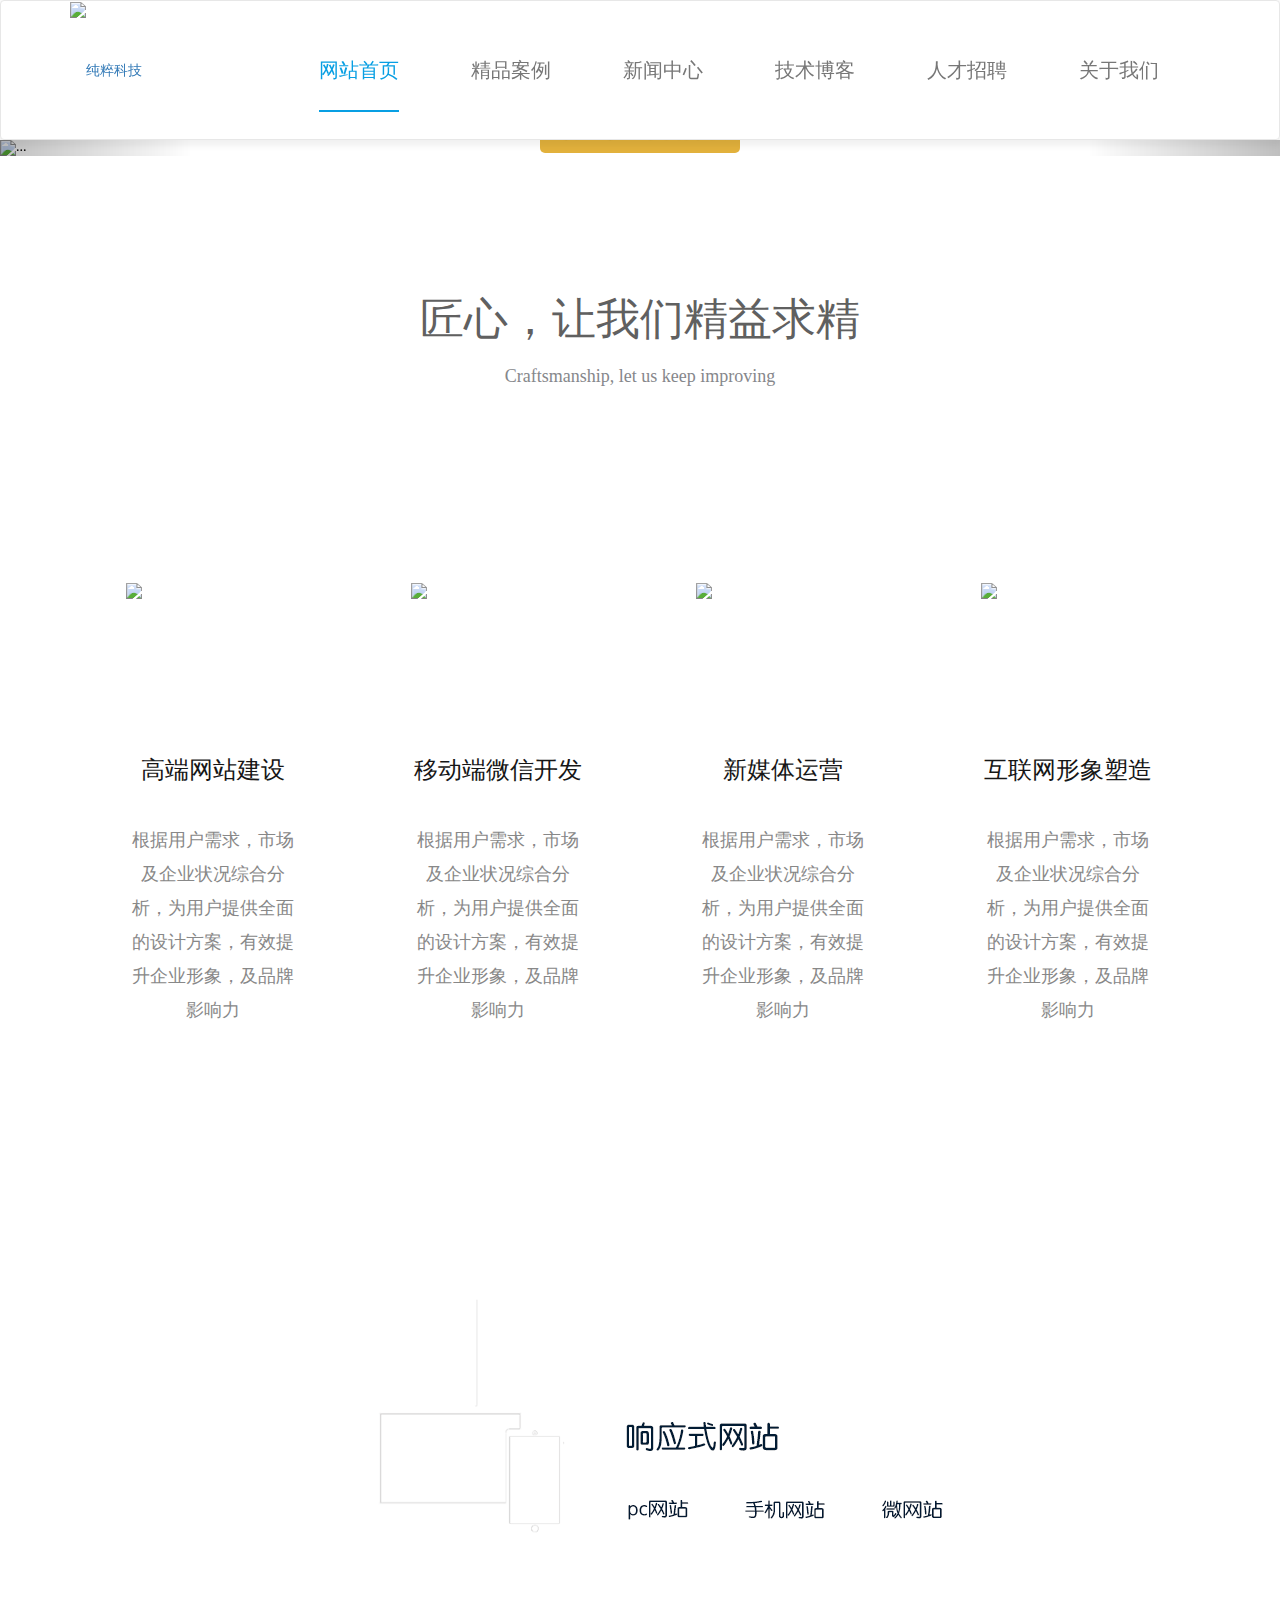
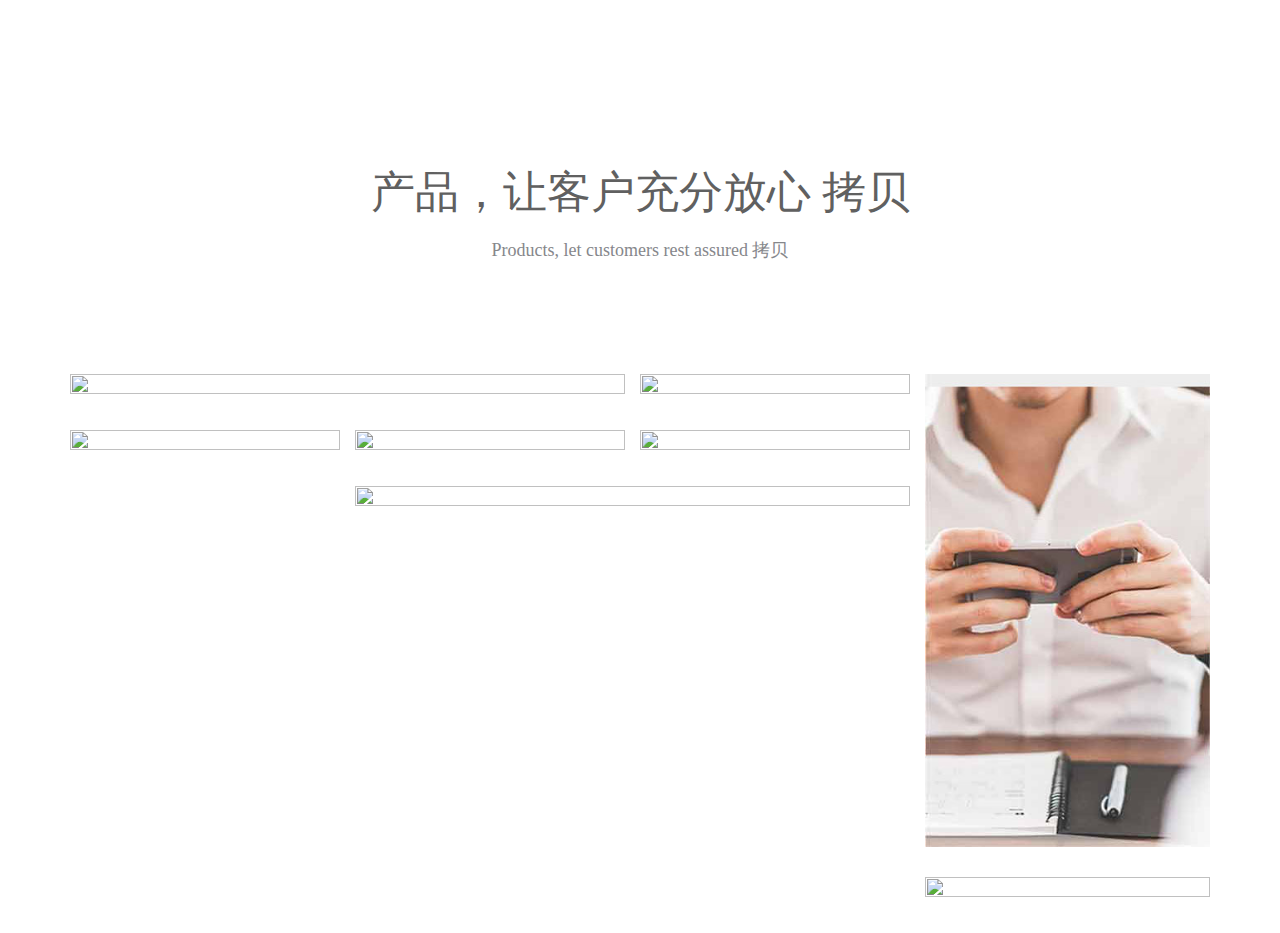
==== index.html @ e39ef1a5 "公司首页" ====
<!DOCTYPE html>
<html lang="en">
<head>
<title>纯粹科技</title>
<!-- custom-theme -->
<meta name="baidu-site-verification" content="z8EeuYl0nS" />
<meta name="keywords" content="纯粹科技">
<meta name="description" content="西安纯粹云科技">
<meta name="viewport" content="width=device-width, initial-scale=1">
<meta http-equiv="Content-Type" content="text/html; charset=utf-8" />
<meta name="keywords" content="Smartphone Compatible web template, free webdesigns for Nokia, Samsung, LG, SonyEricsson, Motorola web design" />

<!-- //custom-theme -->
<link href="css/bootstrap.css" rel="stylesheet" type="text/css" media="all" />
<link href="css/basic.css" rel="stylesheet" type="text/css" media="all" />
<link href="css/style.css" rel="stylesheet" type="text/css" media="all" />
<link href="css/responsive.css" rel="stylesheet" type="text/css" media="all" />
<link href="css/hover.css" rel="stylesheet" type="text/css" media="all" />
<link href="css/animate.css" rel="stylesheet" type="text/css" media="all" />
<link href='http://fonts.googleapis.com/css?family=Ubuntu' rel='stylesheet' type='text/css'>
<link href="css/font-awesome.min.css" rel="stylesheet">
<script src="js/browser.min.js"></script>
<script src="https://cdn.jsdelivr.net/npm/vue/dist/vue.js"></script>
<script src="js/base.js" type="application/javascript"></script>
<style> 

</style>
</head>
<body>
<div id="app">
<header >
    <nav class="navbar navbar-default top-nav-collapse fixed-top">
    	<div class="container">
            <div class="navbar-header">
               
                	<a href="./index.html"><img src="images/logo.jpg" alt="纯粹科技"/></a>
        
                <button type="button" class="navbar-toggle" data-toggle="collapse" data-target="#navbar-collapse">
                    <span class="sr-only">切换导航</span>
                    <span class="icon-bar"></span>
                    <span class="icon-bar"></span>
                    <span class="icon-bar"></span>
                </button>
            </div>
            <div class="collapse navbar-collapse" id="navbar-collapse">
                <ul class="nav navbar-nav">
                    <li class="active"><a href="#" >网站首页</a></li>
                    <li><a href="#">精品案例</a></li>
                    <li><a href="#">新闻中心</a></li>      
                    <li><a href="#">技术博客</a></li>
                    <li><a href="#">人才招聘</a></li>
                    <li><a href="#">关于我们</a></li>      
                </ul>
            </div>
    	</div>
    </nav>
</header>


<div id="carousel-example-generic" class="carousel slide" data-ride="carousel" >

    <ol class="carousel-indicators">
        <li data-target="#carousel-example-generic" class="active"></li>
        <li data-target="#carousel-example-generic"></li>
        <li data-target="#carousel-example-generic"></li>
    </ol>

    <div class="carousel-inner" role="listbox">
        <div class="item active" >
          <img src="images/banner1.jpg" alt="..." class="img-responsive">
          <h2 class="carousel-caption bannerTxt1">微信公众平台开发</h2>
          <p class="carousel-caption bannerTxt2" style="font-weight:normal;">更专注于行业特色   贴合用户使用习惯</p>
          <span class="carousel-caption bannerTxt3"> 专注专业平台开发</span>
        </div>
        <div class="item" >
          <img src="images/banner1.jpg" alt="..." class="img-responsive">
        </div>
        <div class="item" >
          <img src="images/banner1.jpg" alt="..." class="img-responsive">
        </div>
    </div>

    <a class="left carousel-control" href="#carousel-example-generic" role="button" data-slide="prev">
        
        
    </a>
    <a class="right carousel-control" href="#carousel-example-generic" role="button" data-slide="next">
        
       
    </a>

</div> 
<section class="service">
    <div class="container">
        <div class=description>
            <h3>匠心，让我们精益求精</h3>
            <p>Craftsmanship, let us keep improving </p>
        </div>
        <div class="description_sort">
            <div class="col-md-3 col-xs-12">
                <div class="description_item">
                    <div class="description_img">
                        <img src="images/serviceImg2.jpg" class="img-responsive">
                    </div>
                    <h4>高端网站建设</h4>
                    <p>根据用户需求，市场及企业状况综合分析，为用户提供全面的设计方案，有效提升企业形象，及品牌影响力</p>
                </div>
            </div>
            <div class="col-md-3 col-xs-12">
                <div class="description_item">
                    <div class="description_img">
                        <img src="images/serviceImg3.jpg" class="img-responsive">
                    </div>
                    <h4>移动端微信开发</h4>
                    <p>根据用户需求，市场及企业状况综合分析，为用户提供全面的设计方案，有效提升企业形象，及品牌影响力</p>
                </div>
            </div>
            <div class="col-md-3 col-xs-12">
                <div class="description_item">
                    <div class="description_img">
                        <img src="images/serviceImg4.jpg" class="img-responsive">
                    </div>
                    <h4>新媒体运营</h4>
                    <p>根据用户需求，市场及企业状况综合分析，为用户提供全面的设计方案，有效提升企业形象，及品牌影响力</p>
                </div>
            </div>
            <div class="col-md-3 col-xs-12">
                <div class="description_item">
                    <div class="description_img">
                        <img src="images/serviceImg1.jpg" class="img-responsive">
                    </div>
                    <h4>互联网形象塑造</h4>
                    <p>根据用户需求，市场及企业状况综合分析，为用户提供全面的设计方案，有效提升企业形象，及品牌影响力</p>
                </div>
            </div>
        </div>
    </div>
    
</section>
<section class="service_img hidden-xs">
    <div class="container">
        <div class="serviceImg1">
            <img src="images/service1.png"  class="img-responsive">
        </div>
        <div class="serviceImg2 fadeLeftQuick animated">
            <img src="images/service2.png" class="img-responsive">
        </div>
        <div class="serviceImg3 fadeRightQuick animated">
            <img src="images/service3.png"  class="img-responsive">
        </div>
    </div>
</section>
<section class="product">
    <div class="container">
        <div class=description>
            <h3>产品，让客户充分放心 拷贝</h3>
            <p>Products, let customers rest assured  拷贝</p>
        </div>
        <div class="col-md-9 col-xs-12">
            <div class="productImg1">
                <div class="col-md-8 col-xs-12">
                    <img src="images/img1.jpg"  class="">
                </div>
                <div class="col-md-4 col-xs-12">
                    <img src="images/img2.jpg"  class="">
                </div>
            </div>
             <div class="productImg2">
                <div class="col-md-4 col-xs-12">
                    <img src="images/img4.jpg"  class="">
                </div>
                <div class="col-md-8 col-xs-12">
                    <div class="col-md-6 col-xs-12" style="padding-right: 7px">
                        <img src="images/img5.jpg" class="">
                    </div>
                    <div class="col-md-6 col-xs-12" style="padding-left: 8px">
                        <img src="images/img6.jpg"  class="">
                    </div>
                    
                    <div class="col-md-12 col-xs-12" style="margin-top:30px;">
                        <img src="images/img7.jpg"  class="">
                    </div>
                </div>
            </div>
        </div>
        <div class="col-md-3 col-xs-12">
            <div class="col-md-12 col-xs-12" style="padding-bottom:30px ">
                <img src="images/img3.jpg">
            </div>
            <div class="col-md-12 col-xs-12" style="padding-bottom:30px ">
            <img src="images/img8.jpg">
            </div>
        </div>
    </div>
</section>
<script type="text/javascript" src="js/jquery-2.1.4.min.js"></script>
<script type="text/javascript " src="js/bootstrap.js"></script>
<script src="js/scrollReveal.js"></script>
<script src="js/my.js"></script>
<script src="js/rem.js"></script>
<script type="text/javascript">
    $(window).on('scroll', function() {
    if ($(window).scrollTop() > 200) {
        $('.navbar').addClass('top-nav-collapse');
    } else {
        $('.navbar').removeClass('top-nav-collapse');
    }
});
</script>
</body>
</html>
---- css/basic.css ----
* {
	margin:0;
	padding: 0;
}
body {
	font-family: "microsoft yahei";
	color: #000;
	font-size: 14px;
	overflow-x: hidden !important;
	position: relative;
}
h1,h2,h3,h4,h5,h6,p,ul { 
	margin: 0;
	padding: 0;
}
h1,h2,h3,h4,h5,h6 {
/*	font-family: 'Josefin Sans', sans-serif;*/
	color: #272626;
	text-transform: capitalize;
	font-weight: normal;
}


a { cursor: pointer;
	text-decoration: none;
	display: inline-block;
	-webkit-transition: all .5s ease-out;
	   -moz-transition: all .5s ease-out;
	    -ms-transition: all .5s ease-out;
	     -o-transition: all .5s ease-out;
	        transition: all .5s ease-out;
}
a:hover,a:active,a:visited,a:focus {
	text-decoration: none;
	outline: none;
}
button {
	border: none;
	outline: none;
	box-shadow: none;
	display: block; 
	padding: 0;
}
ul {
	list-style-type: none;
}
/*img {width: 100%; display: block;}*/
input,textarea {outline: none; -webkit-box-shadow: none; box-shadow: none;-webkit-transition: all 0.4s ease-in-out;transition: all 0.4s ease-in-out;}
.main-page-wrapper {overflow-x: hidden !important;}

.fixed-top {
    position: fixed;
    top: 0;
    right: 0;
    left: 0;
    z-index: 1030;
}
---- css/style.css ----
/**************导航*****************/
.navbar{margin:0px;}
.navbar-nav{float: right;}
.navbar-nav{
	height:80px;
	line-height: 80px;
	margin:29px 0px;}
.navbar-nav > li{
	margin:0px 30px;
	padding:0px 6px;
}
.navbar-nav > li > a{
	padding:0px;
}
.nav > li > a {
	color:#4a4a4a;
	font-size:20px;
	line-height: 80px;
	-webkit-transition: all .3s ease 0s;
	transition: all .3s ease 0s;
}
.navbar-header a{
	height:138px;
	line-height: 138px;}
.navbar-default .navbar-nav > .active > a{
	background: none;
	border-bottom: solid 2px #089fe3;
	color: #089fe3;}
.navbar-default .navbar-nav > li > a:hover{ color: #089fe3;}
.navbar-nav > li > a:before{
	content:'';
	position:absolute;
	display: block;
	top:100%;
	left: 0;
	width: 0px;
	height: 2px;
	background:#089fe3;
	z-index: 10;
	-webkit-transition: all .3s ease 0s;
	transition: all .3s ease 0s;
}
.navbar-nav > li > a:hover:before{width: 100%;-webkit-transition: all .3s ease 0s;
	transition: all .3s ease 0s;}
#navbar-collapse{z-index: 999}
.navbar-collapse .nav li>a:hover:before{width: 100%;}

.top-nav-collapse{
    background: #fff;
    z-index: 999999;
    box-shadow: 0px 3px 6px 3px rgba(0,0,0,0.06);
    -webkit-animation-duration: 1s;
    animation-duration: 1s;
    -webkit-animation-fill-mode: both;
    animation-fill-mode: both;
    -webkit-animation-name: fadeInDown;
    animation-name: fadeInDown;
}
/*****************banner***************/
#carousel-example-generic {
    margin-top: 140px;
}

.bannerTxt1 {
    font-size: 0.75rem;
    bottom: 0;
    top: 25%;
    animation: fadeInDown-100 1s;
}

.bannerTxt2 {
    font-size: 0.3rem;
    bottom: 0;
    top: 40%;
    font-weight: normal;
    color: #fafcff;
    font-family: "SimHei";
    display: block;
    animation: fadeInDown-100 1s;
}

.bannerTxt3 {
    width: 200px;
    height: 45px;
    line-height: 10px;
    text-align: center;
    border-radius: 5px;
    background: #e2b13c;
    font-size: 22px;
    color: #fafcff;
    display: block;
    margin:0px auto;
    bottom: 20%;
    font-weight: normal;
    animation: fadeLeftQuick 1s;
}
/*********************service************************/
.service {
    padding: 140px 0px 170px;
}

.description {
    text-align: center;
}

.description h3 {
    font-size: 44px;
    color: #606060;
}

.description p {
    color: #86878b;
    font-size: 18px;
    margin-top: 20px;
}

.description_img {
    width: 173px;
    height: 192px;line-height: 192px;
    background: url(../images/service_bg.jpg) no-repeat;
    background-size:cover;
    margin:0px auto;
    text-align: center;
}
.description_img img {
    margin: 30px auto;
    position: relative;
    top: 30%;
}

.description_item {
    text-align: center;
    margin: 0px 38px;
}

.description_sort {
    margin-top: 105px;
}

.description_item h4 {
    font-size: 24px;
    color: #161616;
    margin: 40px auto;
}

.description_item p {
    font-size: 18px;
    color: #888;
    line-height: 34px;
}
.service_img{min-height:432px;background: url(../images/service_bg1.jpg) no-repeat;background-size:cover;position: relative;}
.serviceImg1 {position: absolute;bottom: 50px;left:50%;margin-left: -346px;}
.serviceImg2{position: absolute;left:29%;top:86px;}
.serviceImg2 img{width: 85%;}
.serviceImg3{position: absolute;right: 25%;bottom: 105px;}
.product .col-md-9,.product .col-md-3,.product .col-xs-12,.product .col-md-8,.product .col-md-4,.product .col-md-6,.product .col-md-12{padding: 0px;}
.productImg2 .col-md-4{margin-top: 30px;}
.productImg2 .col-md-8{margin-top: 30px;}
.product .description{margin-bottom: 110px;margin-top:140px;}
.product img{width: 100%;height: 100%;}
.product .col-md-8,.product .col-md-4{padding-right:15px;}
---- css/responsive.css ----
@media (min-width:1300px){
 .navbar .container{width: 1300px;}
 .navbar-nav > li{
		margin:0px 25px;
	}
 .nav > li > a{font-size: 18px;}
 .service .container{width:1464px;}
 .product .container{width:1464px;}
}
@media (min-width:992px)and (max-width: 1199px){
	.navbar-nav > li{margin: 0 25px;font-size: 18px;}
}

@media (max-width: 991px) {	

}
@media(min-width:768px ) and (max-width:991px){
	.navbar-nav > li{margin: 0 12px;}
	.navbar .container{width:95%;}
	.nav > li > a{font-size: 16px;}
}


@media (max-width: 768px) {
	.navbar-nav > li{
		margin:0px 12px;
	}
	.navbar-nav > li a{
		font-size: 16px;
	}
	.container > .navbar-header{margin:0px;}
	.navbar-header a{height:90px;line-height: 90px;}
	.navbar-nav{margin: 5px 0px;}
	.navbar-header img{width:70%;}
	#carousel-example-generic{margin-top:90px;}
	.service .col-xs-12{width:50%;}
	.product .col-md-8,.product .col-md-4{padding:0px;}
	.product img{margin:10px auto;}
	
}
@media(min-width:480px ) and (max-width:767px){
.navbar-nav{height:350px;}
.navbar-nav > li a{line-height: 50px;}
}
@media (max-width: 480px) {
	.navbar-header img{width:60%;}
	.navbar-header a{height:60px;line-height: 60px;}
	.navbar-nav{margin: 5px 0px;}
	.navbar-toggle{margin-top: 12px;}
	.navbar-collapse{position: absolute;top:60px;z-index: 999;right:15px;box-shadow: 0px 0px 10px #999;}
	.navbar-nav{background: #fff;height:250px;margin:0px;}
	.navbar-nav > li > a {
    width: 100%;
    text-align: center;
    line-height: 40px;
    padding: 0px;
    display: block;
	}
	.nav > li > a{width:100%;display: block;padding:0px 12px;}
	.navbar-collapse{padding:0px;}
	#carousel-example-generic{margin-top:60px;}
	.service .col-xs-12{width:100%;}
	.description_item{margin:0px;}
	.serviceImg2{left: 0px;top:40px;}
	.serviceImg2 img{margin:0px auto;}
	.serviceImg3{right: 0px;bottom:20px; }

	
}
---- css/hover.css ----
﻿
/************从左向右平铺***************/
.to-right a{

position:relative; 
-webkit-backface-visibility: hidden;
  backface-visibility: hidden;
  -webkit-transition-duration: 0.5s;
  transition-duration: 0.5s;
  -webkit-transform: translateZ(0);
  transform: translateZ(0);
  transition-property:color;
  -webkit-transition-property: color;
  }
  
.to-right a:before{
				content: "";
				position: absolute;
				left: 0;
				top:0;
				right: 0;
  			bottom: 0;
				z-index: -1;
				transform-origin: 0 50%;
				transform: scaleX(0);
				-webkit-transform: scaleX(0);
				background: #fff;
				transition: all .3s ease-out;
				-webkit-transition: all .3s ease-out;
				transition-property:transform;
  				-webkit-transition-property: transform;
}
.to-right a:hover:before{transform: scaleX(1);
					-webkit-transform: scaleX(1);
					-webkit-transition-timing-function: cubic-bezier(0.52, 1.64, 0.37, 0.66);
 					 transition-timing-function: cubic-bezier(0.52, 1.64, 0.37, 0.66);
					
}
.tran3s {
  -webkit-transition: all .3s ease-out;
     -moz-transition: all .3s ease-out;
      -ms-transition: all .3s ease-out;
       -o-transition: all .3s ease-out;
          transition: all .3s ease-out;
}
.tran5s {
  -webkit-transition: all .5s ease-out;
     -moz-transition: all .5s ease-out;
      -ms-transition: all .5s ease-out;
       -o-transition: all .5s ease-out;
          transition: all .5s ease-out;
}
/*FadeinUp Slow*/
@-webkit-keyframes fadeInUpQuick {
  0% {
    opacity: 0;
    -webkit-transform: translate3d(0, 10px, 0);
            transform: translate3d(0, 10px, 0);
  }

  100% {
    opacity: 1;
    -webkit-transform: none;
            transform: none;
  }
}

@keyframes fadeInUpQuick {
  0% {
    opacity: 0;
    -webkit-transform: translate3d(0, 10px, 0);
            transform: translate3d(0, 10px, 0);
  }

  100% {
    opacity: 1;
    -webkit-transform: none;
            transform: none;
  }
}
/*FadeinLeft Slow*/
@-webkit-keyframes fadeLeftQuick {
  0% {
    opacity: 0;
    -webkit-transform: translate3d(-150px, 0, 0);
            transform: translate3d(-150px, 0, 0);
  }

  100% {
    opacity: 1;
    -webkit-transform: none;
            transform: none;
  }
}

@keyframes fadeLeftQuick {
  0% {
    opacity: 0;
    -webkit-transform: translate3d(-150px, 0, 0);
            transform: translate3d(-150px, 0, 0);
  }

  100% {
    opacity: 1;
    -webkit-transform: none;
            transform: none;
  }
}
/*FadeinRight Slow*/
@-webkit-keyframes fadeRightQuick {
  0% {
    opacity: 0;
    -webkit-transform: translate3d(150px, 0, 0);
            transform: translate3d(150px, 0, 0);
  }

  100% {
    opacity: 1;
    -webkit-transform: none;
            transform: none;
  }
}

@keyframes fadeRightQuick {
  0% {
    opacity: 0;
    -webkit-transform: translate3d(150px, 0, 0);
            transform: translate3d(150px, 0, 0);
  }

  100% {
    opacity: 1;
    -webkit-transform: none;
            transform: none;
 }
}  
.fadeInUpQuick {
 -webkit-animation-name: fadeInUpQuick;
          animation-name: fadeInUpQuick;

  -webkit-animation-duration: .3s;
    animation-duration: .3s;
  -webkit-animation-fill-mode: both;
    animation-fill-mode: both;
}
.fadeLeftQuick {
 -webkit-animation-name: fadeLeftQuick;
          animation-name: fadeLeftQuick;

  -webkit-animation-duration: 1s;
    animation-duration: 1s;
  -webkit-animation-fill-mode: both;
    animation-fill-mode: both;
}
.fadeRightQuick {
 -webkit-animation-name: fadeRightQuick;
          animation-name: fadeRightQuick;

  -webkit-animation-duration: 1s;
    animation-duration: 1s;
  -webkit-animation-fill-mode: both;
    animation-fill-mode: both;
}
.hot1{animation-delay:.4s}
.hot2{animation-delay:.8s}
.hot3{animation-delay:1.2s}
.ex_img img{transition: all .5s ease-out;
        -webkit-transition: all .5s ease-out;}
.ex_img:hover img{transform:rotateY(180deg);-webkit-transform:rotateY(180deg);}       
.lase{transition: all .5s ease-out;
        -webkit-transition: all .5s ease-out;}
.lase:hover{background:#fed700;border:solid 1px #bc0505;}

@-webkit-keyframes jitter{
        0%{transform: rotate(0deg)}
        10%{transform: rotate(5deg)}
        20%{transform: rotate(-5deg)}
        30%{transform: rotate(3deg)}
        40%{transform: rotate(-3deg)}
        50%{transform: rotate(1deg)}
        60%{transform: rotate(-1deg)}
        70%{transform: rotate(0deg)}
        100%{transform: rotate(0deg)}
      }


@keyframes fadeInDown {
  0% {
    opacity: 0;
    -webkit-transform: translate3d(0, -30px, 0);
            transform: translate3d(0, -30px, 0);
  }

  100% {
    opacity: 1;
    -webkit-transform: none;
            transform: none;
  }
}

@keyframes fadeInDown-100 {
  0% {
    opacity: 0;
    -webkit-transform: translate3d(0, -100px, 0);
            transform: translate3d(0, -100px, 0);
  }

  100% {
    opacity: 1;
    -webkit-transform: none;
            transform: none;
  }
}
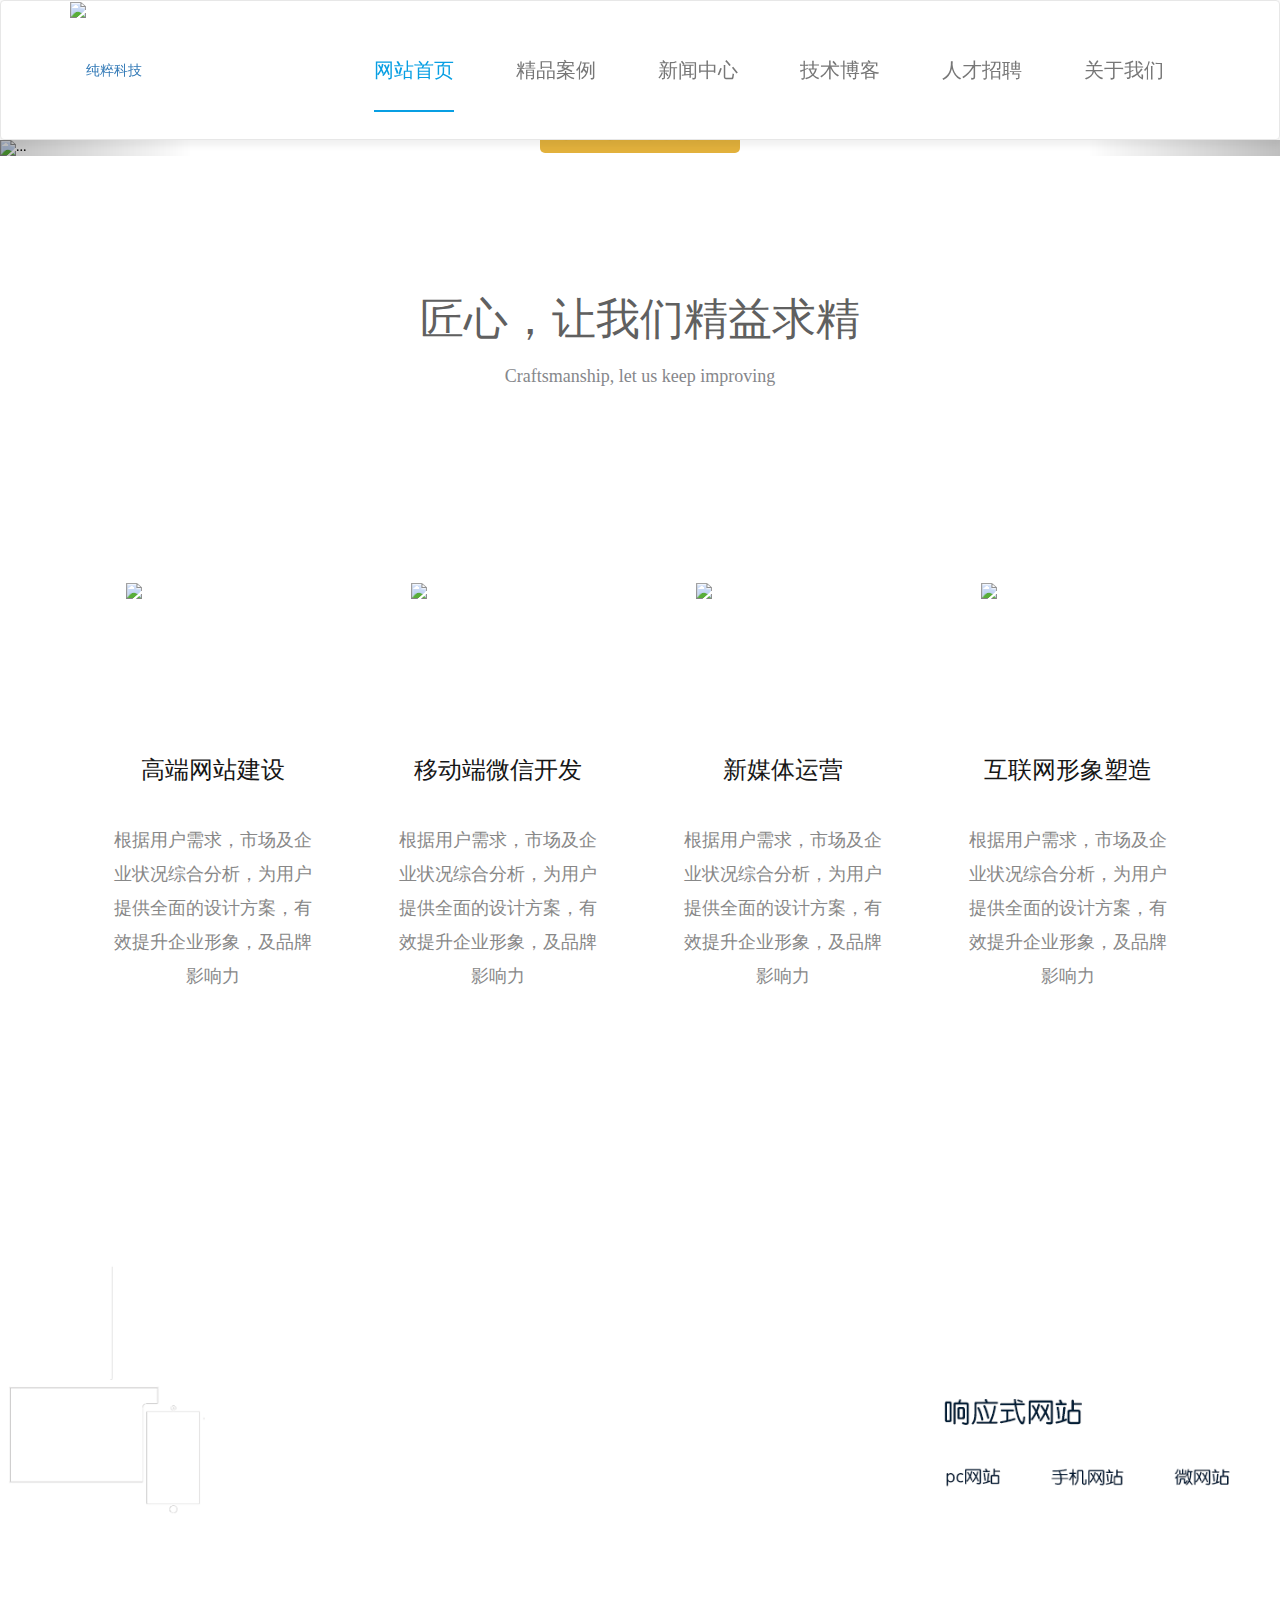
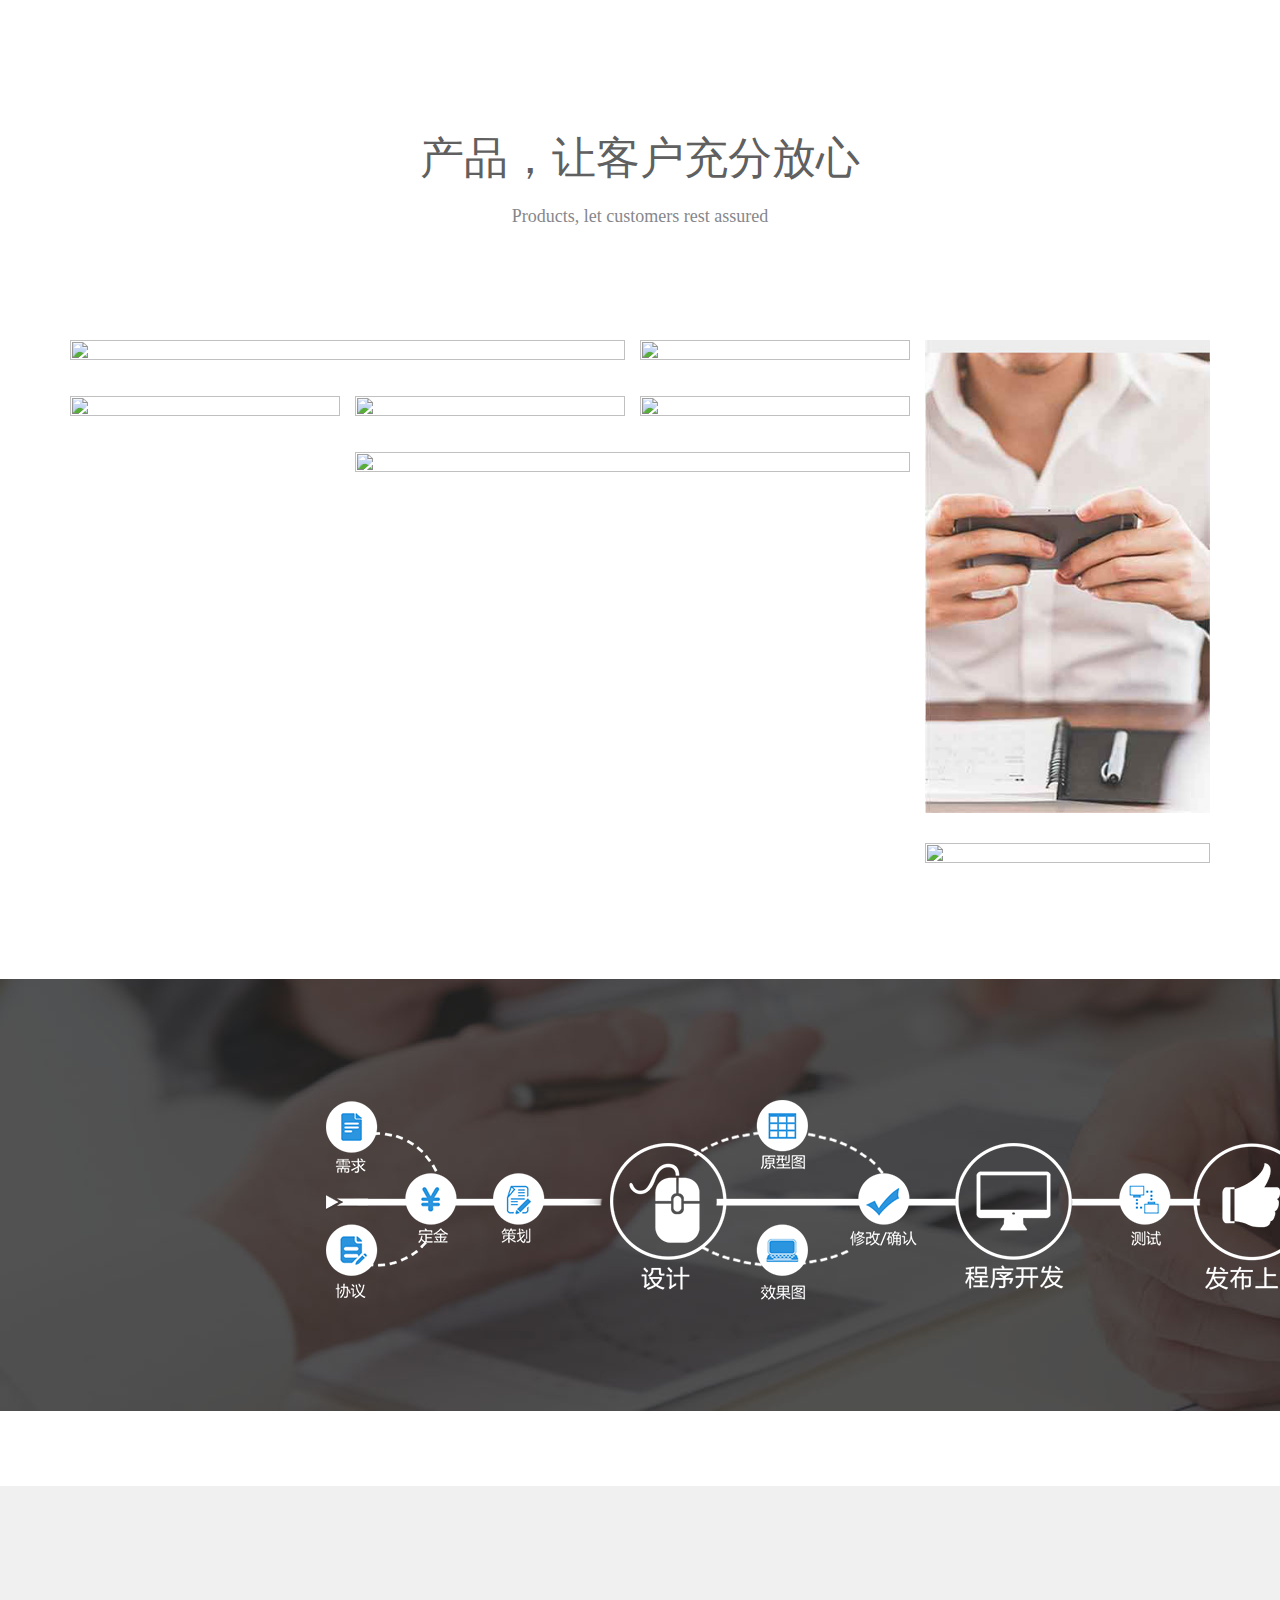
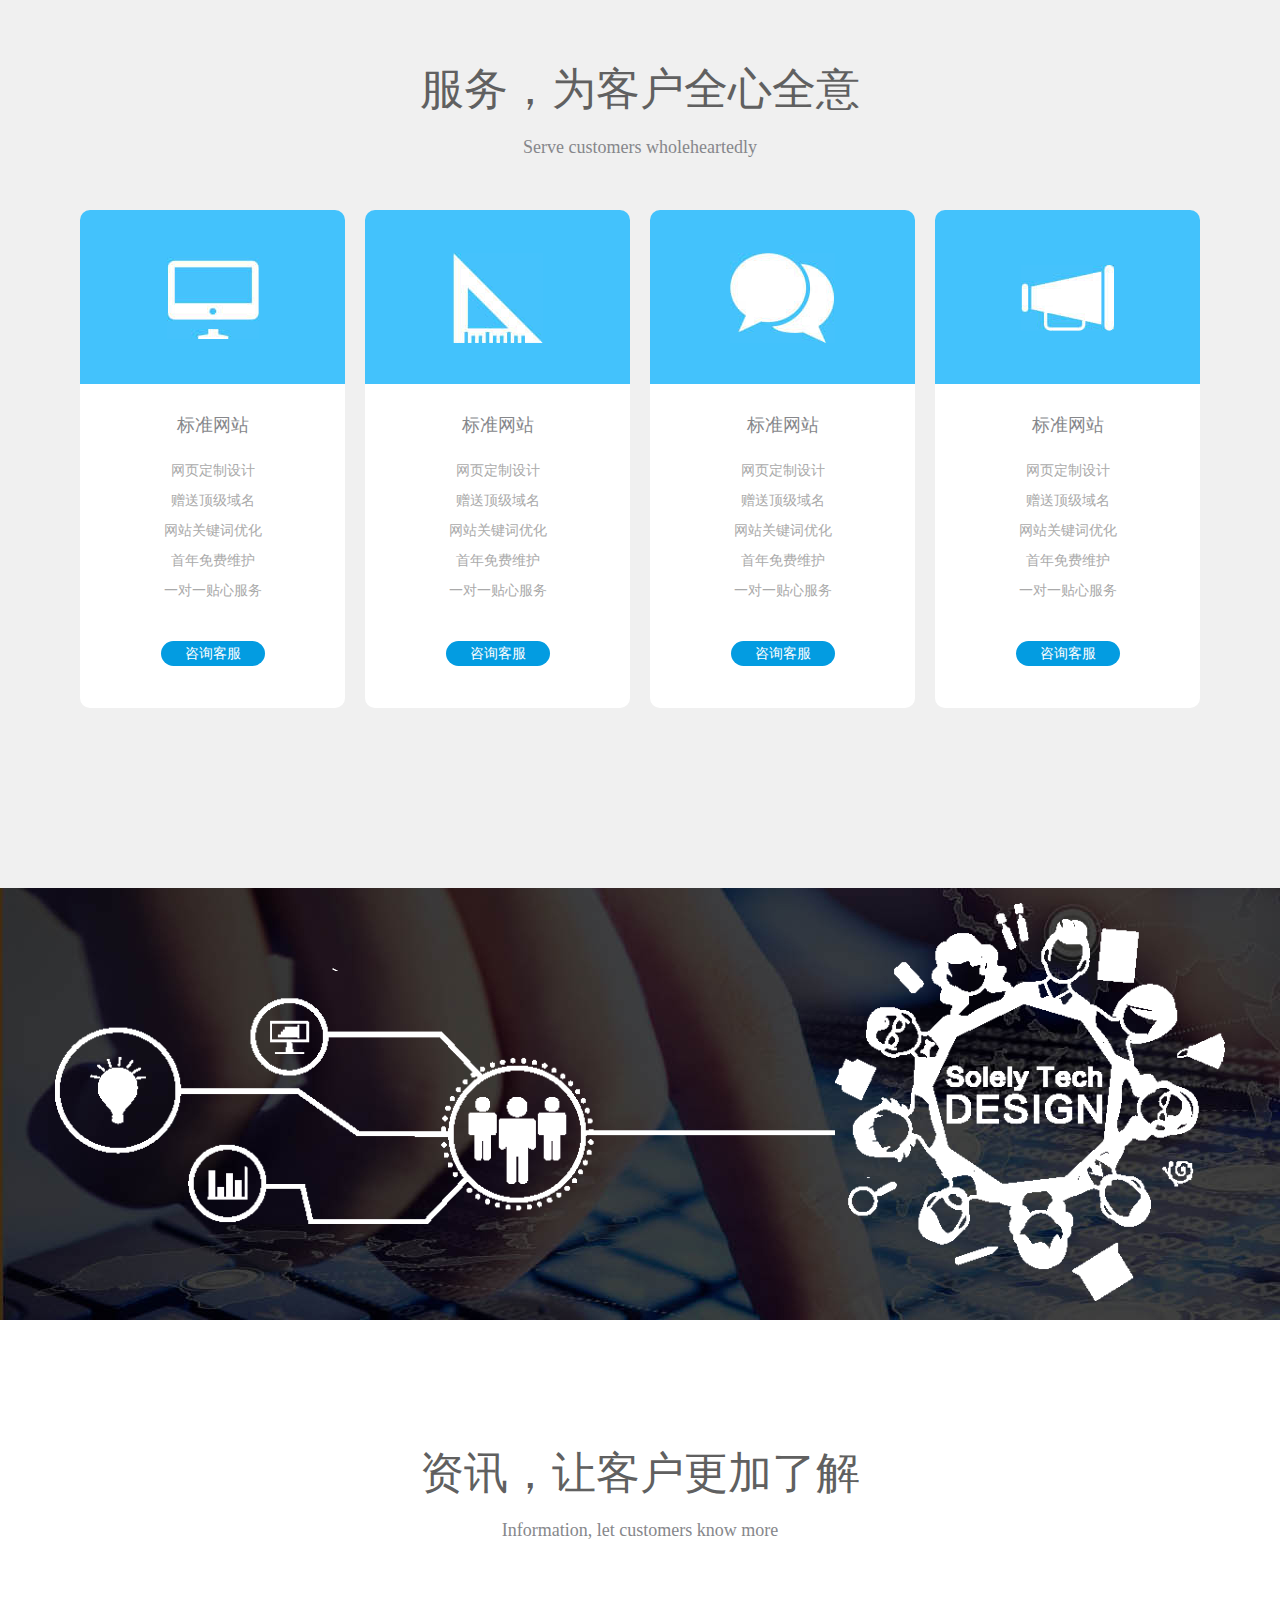
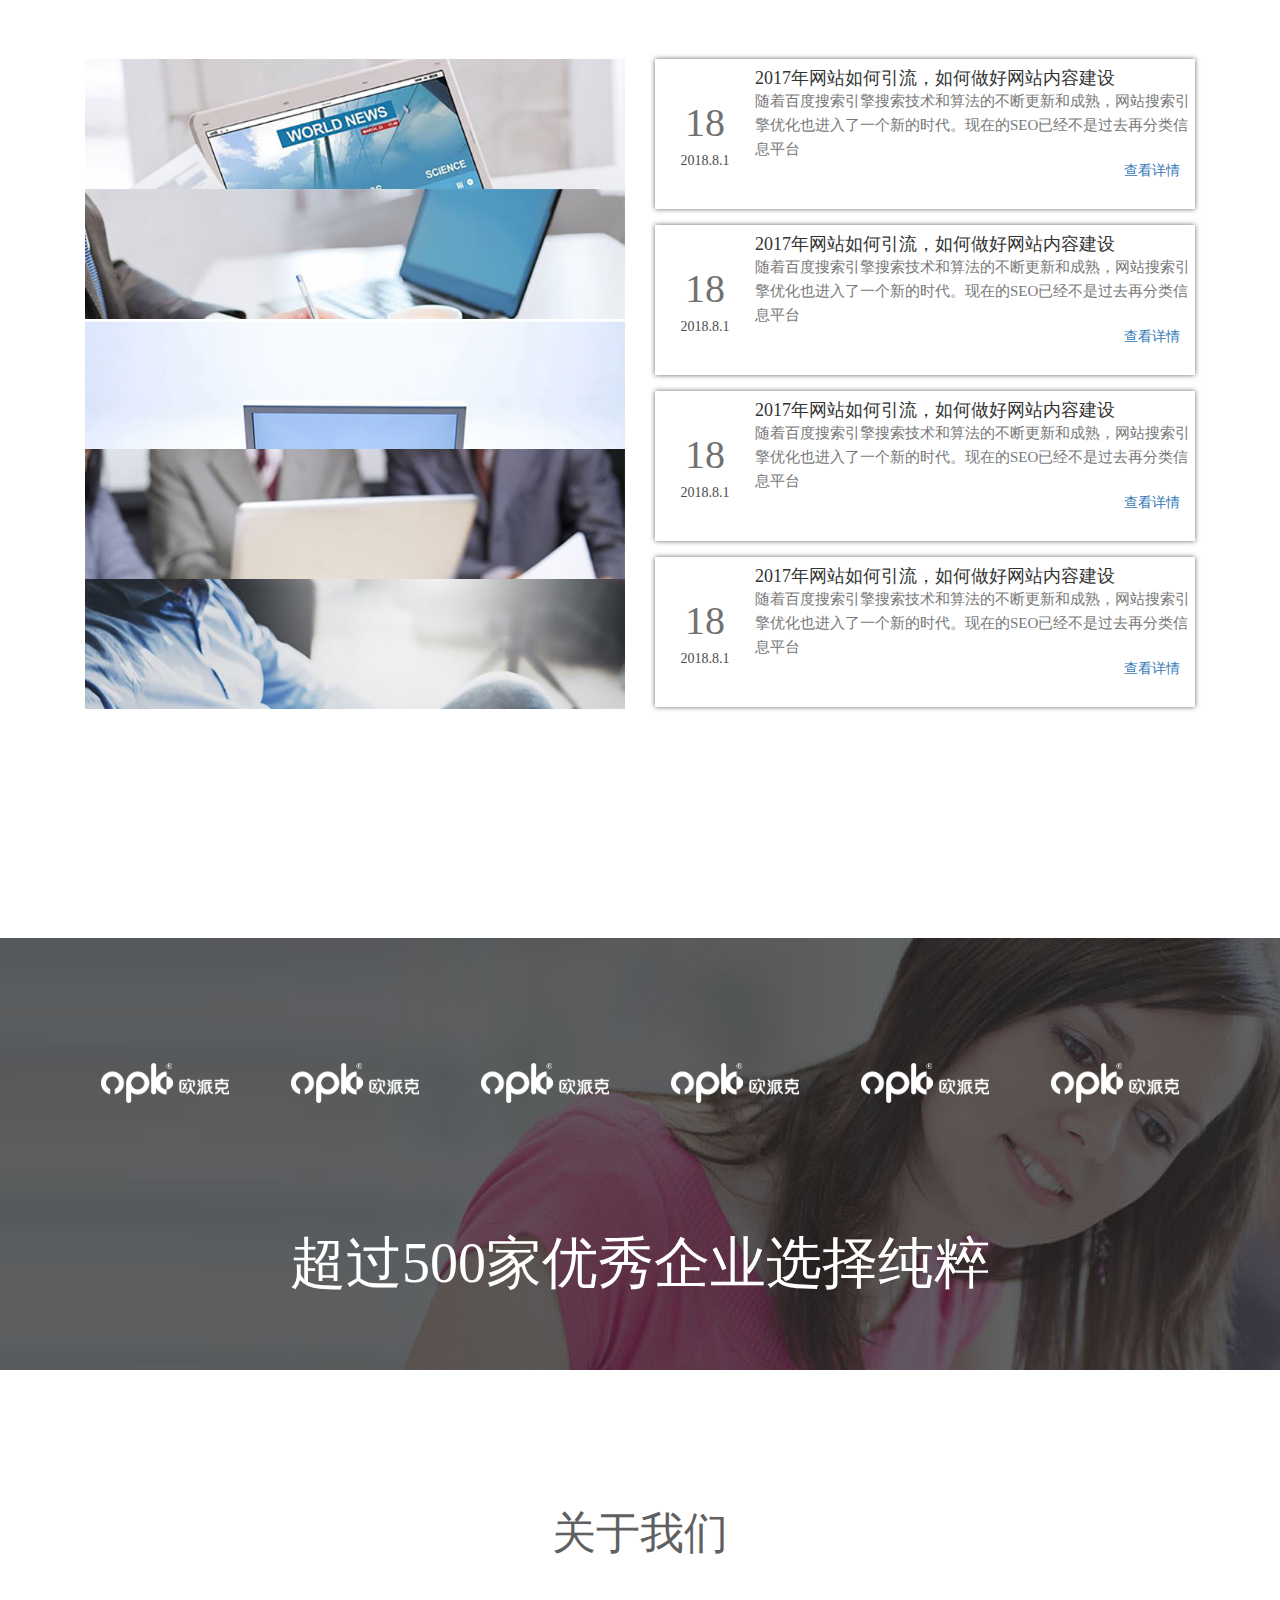
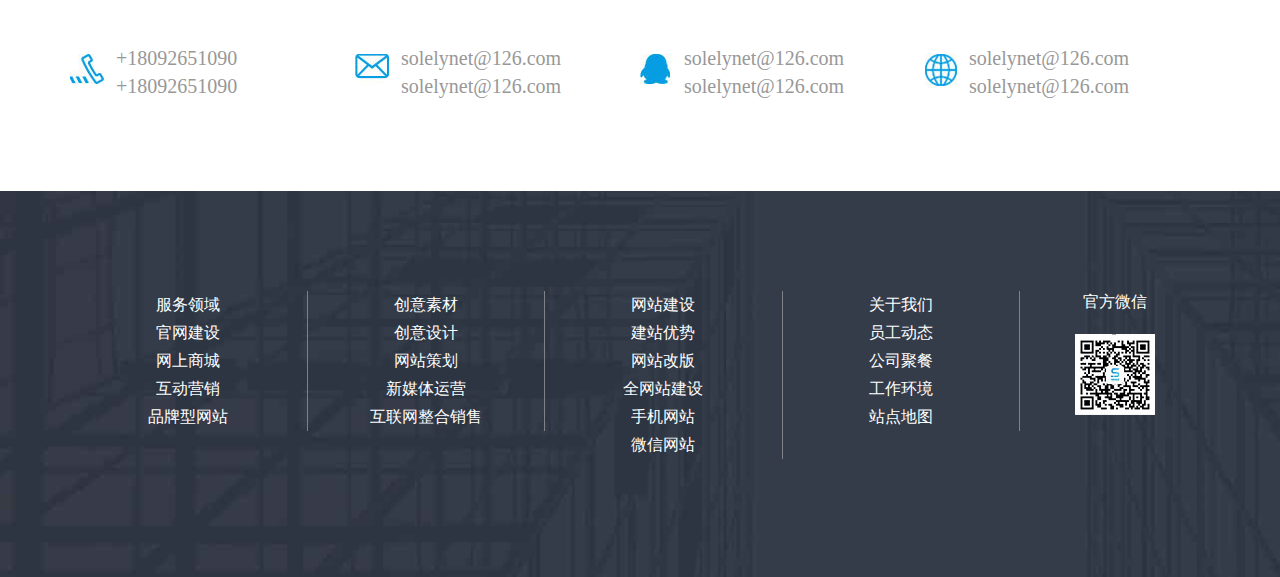
==== commit c29838d9: "首页" ====
--- a/index.html
+++ b/index.html
@@ -20,7 +20,9 @@
 <link href="css/animate.css" rel="stylesheet" type="text/css" media="all" />
 <link href='http://fonts.googleapis.com/css?family=Ubuntu' rel='stylesheet' type='text/css'>
 <link href="css/font-awesome.min.css" rel="stylesheet">
+
 <script src="js/browser.min.js"></script>
+
 <script src="https://cdn.jsdelivr.net/npm/vue/dist/vue.js"></script>
 <script src="js/base.js" type="application/javascript"></script>
 <style> 
@@ -70,8 +72,8 @@
         <div class="item active" >
           <img src="images/banner1.jpg" alt="..." class="img-responsive">
           <h2 class="carousel-caption bannerTxt1">微信公众平台开发</h2>
-          <p class="carousel-caption bannerTxt2" style="font-weight:normal;">更专注于行业特色   贴合用户使用习惯</p>
-          <span class="carousel-caption bannerTxt3"> 专注专业平台开发</span>
+          <p class="carousel-caption bannerTxt2 hidden-xs" style="font-weight:normal;">更专注于行业特色   贴合用户使用习惯</p>
+          <span class="carousel-caption bannerTxt3 hidden-xs description"> 专注专业平台开发</span>
         </div>
         <div class="item" >
           <img src="images/banner1.jpg" alt="..." class="img-responsive">
@@ -91,114 +93,505 @@
     </a>
 
 </div> 
-<section class="service">
+<section class="service" id="service">
+    <div class="container">
+        <div class="description" >
+            <h3>匠心，让我们精益求精</h3>
+            <p>Craftsmanship, let us keep improving </p>
+        </div>
+        <div class="description_sort">
+            <div class="col-md-3 col-sm-6 col-xs-12">
+                <div class="description_item animation_time_1">
+                    <div class="description_img animation_time_2">
+                        <img src="images/serviceImg2.jpg" class="img-responsive">
+                    </div>
+                    <h4>高端网站建设</h4>
+                    <p>根据用户需求，市场及企业状况综合分析，为用户提供全面的设计方案，有效提升企业形象，及品牌影响力</p>
+                </div>
+            </div>
+            <div class="col-md-3 col-sm-6 col-xs-12">
+                <div class="description_item animation_time_3">
+                    <div class="description_img">
+                        <img src="images/serviceImg3.jpg" class="img-responsive">
+                    </div>
+                    <h4>移动端微信开发</h4>
+                    <p>根据用户需求，市场及企业状况综合分析，为用户提供全面的设计方案，有效提升企业形象，及品牌影响力</p>
+                </div>
+            </div>
+            <div class="col-md-3 col-sm-6 col-xs-12">
+                <div class="description_item animation_time_4">
+                    <div class="description_img">
+                        <img src="images/serviceImg4.jpg" class="img-responsive">
+                    </div>
+                    <h4>新媒体运营</h4>
+                    <p>根据用户需求，市场及企业状况综合分析，为用户提供全面的设计方案，有效提升企业形象，及品牌影响力</p>
+                </div>
+            </div>
+            <div class="col-md-3 col-sm-6 col-xs-12">
+                <div class="description_item animation_time_4">
+                    <div class="description_img">
+                        <img src="images/serviceImg1.jpg" class="img-responsive">
+                    </div>
+                    <h4>互联网形象塑造</h4>
+                    <p>根据用户需求，市场及企业状况综合分析，为用户提供全面的设计方案，有效提升企业形象，及品牌影响力</p>
+                </div>
+            </div>
+        </div>
+    </div>
+    
+</section>
+<div id="serviceThree">
+<section class="service_img hidden-xs">
+    <div class="container" >
+        <div class="serviceImg1 animated">
+            <img src="images/service1.png"  class="img-responsive">
+        </div>
+        <div class="serviceImg2 animated">
+            <img src="images/service2.png" class="img-responsive">
+        </div>
+        <div class="serviceImg3 animated">
+            <img src="images/service3.png"  class="img-responsive">
+        </div>
+    </div>
+</section>
+</div>
+<div class="product" id="product">
     <div class="container">
         <div class=description>
-            <h3>匠心，让我们精益求精</h3>
-            <p>Craftsmanship, let us keep improving </p>
-        </div>
-        <div class="description_sort">
-            <div class="col-md-3 col-xs-12">
-                <div class="description_item">
-                    <div class="description_img">
-                        <img src="images/serviceImg2.jpg" class="img-responsive">
-                    </div>
-                    <h4>高端网站建设</h4>
-                    <p>根据用户需求，市场及企业状况综合分析，为用户提供全面的设计方案，有效提升企业形象，及品牌影响力</p>
-                </div>
-            </div>
-            <div class="col-md-3 col-xs-12">
-                <div class="description_item">
-                    <div class="description_img">
-                        <img src="images/serviceImg3.jpg" class="img-responsive">
-                    </div>
-                    <h4>移动端微信开发</h4>
-                    <p>根据用户需求，市场及企业状况综合分析，为用户提供全面的设计方案，有效提升企业形象，及品牌影响力</p>
-                </div>
-            </div>
-            <div class="col-md-3 col-xs-12">
-                <div class="description_item">
-                    <div class="description_img">
-                        <img src="images/serviceImg4.jpg" class="img-responsive">
-                    </div>
-                    <h4>新媒体运营</h4>
-                    <p>根据用户需求，市场及企业状况综合分析，为用户提供全面的设计方案，有效提升企业形象，及品牌影响力</p>
-                </div>
-            </div>
-            <div class="col-md-3 col-xs-12">
-                <div class="description_item">
-                    <div class="description_img">
-                        <img src="images/serviceImg1.jpg" class="img-responsive">
-                    </div>
-                    <h4>互联网形象塑造</h4>
-                    <p>根据用户需求，市场及企业状况综合分析，为用户提供全面的设计方案，有效提升企业形象，及品牌影响力</p>
-                </div>
-            </div>
-        </div>
-    </div>
-    
+            <h3>产品，让客户充分放心</h3>
+            <p>Products, let customers rest assured</p>
+        </div>
+        <div class="col-md-9 col-xs-12">
+            <div class="productImg1 ">
+                <div class="col-md-8 col-xs-12 productShow">
+                    <img src="images/img1.jpg"  class="">
+                </div>
+                <div class="col-md-4 col-xs-12 productShow" >
+                    <img src="images/img2.jpg"  class="">
+                </div>
+            </div>
+             <div class="productImg2">
+                <div class="col-md-4 col-xs-12 productShow">
+                    <img src="images/img4.jpg"  class="">
+                </div>
+                <div class="col-md-8 col-xs-12 productShow">
+                    <div class="col-md-6 col-xs-12 productShow" style="padding-right: 7px">
+                        <img src="images/img5.jpg" class="">
+                    </div>
+                    <div class="col-md-6 col-xs-12 productShow" style="padding-left: 8px">
+                        <img src="images/img6.jpg"  class="">
+                    </div>
+                    
+                    <div class="col-md-12 col-xs-12 productShow"  style="margin-top:30px;">
+                        <img src="images/img7.jpg"  class="">
+                    </div>
+                </div>
+            </div>
+        </div>
+        <div class="col-md-3 col-xs-12">
+            <div class="col-md-12 col-xs-12 productShow"  style="padding-bottom:30px ">
+                <img src="images/img3.jpg">
+            </div>
+            <div class="col-md-12 col-xs-12 productShow"  style="padding-bottom:30px ">
+            <img src="images/img8.jpg">
+            </div>
+        </div>
+    </div>
+</div >
+<div class=" process hidden-xs" id="process">
+    <div class="process_cont">
+        <div class="">
+            <div class="process_img1 animation_time_1 processImgShow">
+                <img src="images/progress3.png" class="img-responsive">
+            </div>
+             <div class="process_img2 animation_time_2 processImgShow">
+                <img src="images/progress2.png"  class="img-responsive">
+            </div>
+             <div class="process_img3 animation_time_3 processImgShow">
+                <img src="images/progress.png" class="img-responsive">
+            </div>
+        </div>
+    </div>
+</div>
+<section class="service_field">
+    <div id="sole-Services">
+    <div class="container">
+         <div class=description>
+            <h3>服务，为客户全心全意</h3>
+            <p>Serve customers wholeheartedly </p>
+        </div>
+        <div class="col-md-3 col-sm-6 col-xs-12" id="sole-Services"> 
+            <div class="field_item animation_time_1">
+                <div class="item_img">
+                    <img src="images/serviceImg5.jpg">
+                </div>
+                <div class="item_word">
+                    <h5>标准网站</h5>
+                    <p>网页定制设计</p><p> 赠送顶级域名</p><p> 网站关键词优化</p><p> 首年免费维护</p><p> 一对一贴心服务</p>
+                    <a class="consult">咨询客服</a>
+                </div>
+
+            </div>
+        </div>
+        <div class="col-md-3 col-sm-6 col-xs-12"  id="sole-Services"> 
+            <div class="field_item animation_time_2">
+                <div class="item_img">
+                    <img src="images/serviceImg6.jpg">
+                </div>
+                <div class="item_word">
+                    <h5>标准网站</h5>
+                    <p>网页定制设计</p><p> 赠送顶级域名</p><p> 网站关键词优化</p><p> 首年免费维护</p><p> 一对一贴心服务</p>
+                    <a class="consult">咨询客服</a>
+                </div>
+
+            </div>
+        </div>
+        <div class="col-md-3 col-sm-6 col-xs-12"  id="sole-Services"> 
+            <div class="field_item animation_time_3">
+                <div class="item_img">
+                    <img src="images/serviceImg7.jpg">
+                </div>
+                <div class="item_word">
+                    <h5>标准网站</h5>
+                    <p>网页定制设计</p><p> 赠送顶级域名</p><p> 网站关键词优化</p><p> 首年免费维护</p><p> 一对一贴心服务</p>
+                    <a class="consult">咨询客服</a>
+                </div>
+
+            </div>
+        </div>
+        <div class="col-md-3 col-sm-6 col-xs-12"  id="sole-Services"> 
+            <div class="field_item animation_time_4">
+                <div class="item_img">
+                    <img src="images/serviceImg8.jpg">
+                </div>
+                <div class="item_word">
+                    <h5>标准网站</h5>
+                    <p>网页定制设计</p><p> 赠送顶级域名</p><p> 网站关键词优化</p><p> 首年免费维护</p><p> 一对一贴心服务</p>
+                    <a class="consult">咨询客服</a>
+                </div>
+
+            </div>
+        </div>
+    </div>
+</div>
 </section>
-<section class="service_img hidden-xs">
+<div class="tech" id="tech">
     <div class="container">
-        <div class="serviceImg1">
-            <img src="images/service1.png"  class="img-responsive">
-        </div>
-        <div class="serviceImg2 fadeLeftQuick animated">
-            <img src="images/service2.png" class="img-responsive">
-        </div>
-        <div class="serviceImg3 fadeRightQuick animated">
-            <img src="images/service3.png"  class="img-responsive">
-        </div>
-    </div>
-</section>
-<section class="product">
+        <div class="col-md-8 col-xs-8 tech_left">
+            <img src="images/1.png" class="img-responsive">
+        </div>
+        <div class="col-md-4 col-xs-4  tech_right">
+            <img src="images/2.png" class="img-responsive">
+        </div>
+    </div>
+</div>
+<section class="information" id="information">
     <div class="container">
         <div class=description>
-            <h3>产品，让客户充分放心 拷贝</h3>
-            <p>Products, let customers rest assured  拷贝</p>
-        </div>
-        <div class="col-md-9 col-xs-12">
-            <div class="productImg1">
-                <div class="col-md-8 col-xs-12">
-                    <img src="images/img1.jpg"  class="">
-                </div>
-                <div class="col-md-4 col-xs-12">
-                    <img src="images/img2.jpg"  class="">
-                </div>
-            </div>
-             <div class="productImg2">
-                <div class="col-md-4 col-xs-12">
-                    <img src="images/img4.jpg"  class="">
-                </div>
-                <div class="col-md-8 col-xs-12">
-                    <div class="col-md-6 col-xs-12" style="padding-right: 7px">
-                        <img src="images/img5.jpg" class="">
-                    </div>
-                    <div class="col-md-6 col-xs-12" style="padding-left: 8px">
-                        <img src="images/img6.jpg"  class="">
-                    </div>
-                    
-                    <div class="col-md-12 col-xs-12" style="margin-top:30px;">
-                        <img src="images/img7.jpg"  class="">
-                    </div>
-                </div>
-            </div>
+            <h3>资讯，让客户更加了解</h3>
+            <p>Information, let customers know more</p>
+        </div>
+        <div class="col-md-6 col-xs-12 default">
+            <div class="information_img">
+                
+                <div class="information_img1 animation_time_5">
+                    <img src="images/information2.jpg" class="img-responsive">
+                    <a href="#">企业为什么要建立网站</a>
+                </div>
+                <div class="information_img1 animation_time_4">
+                    <img src="images/information3.jpg" class="img-responsive">
+                    <a href="#">浅谈网站建设在企业利润增长中的重要性</a>
+                </div>
+                <div class="information_img1 animation_time_3">
+                    <img src="images/information4.jpg" class="img-responsive">
+                </div>
+                <div class="information_img1 animation_time_2">
+                    <img src="images/information5.jpg" class="img-responsive">
+                </div>
+                 <div class="information_img1 animation_time_1">
+                    <img src="images/information6.jpg" class="img-responsive">
+                </div>
+            </div>
+        </div>
+        <div class="col-md-6 col-xs-12 default">
+            <div class="information_desc animation_time_4">
+                <div class="information_time">
+                    <div class="information_day">
+                            18
+                    </div>
+                    <div class="information_year">
+                        2018.8.1
+                    </div>
+                </div>
+                <div class="infor_detail">
+                     <h6>2017年网站如何引流，如何做好<span class="hidden-xs hidden-sm">网站内容建设</span></h6>
+                    <p>随着百度搜索引擎搜索技术和算法的不断更新和成熟，网站搜索引擎优化<span class="hidden-xs">也进入了一个新的时代。现在的SEO已经不是过去再分类信息平台</span></p>
+                    <a href="#">查看详情</a>
+                </div>
+            </div>
+            <div class="information_desc animation_time_3">
+                <div class="information_time">
+                    <div class="information_day">
+                            18
+                    </div>
+                    <div class="information_year">
+                        2018.8.1
+                    </div>
+                </div>
+                <div class="infor_detail">
+                    <h6>2017年网站如何引流，如何做好<span class="hidden-xs hidden-sm">网站内容建设</span></h6>
+                    <p>随着百度搜索引擎搜索技术和算法的不断更新和成熟，网站搜索引擎优化<span class="hidden-xs">也进入了一个新的时代。现在的SEO已经不是过去再分类信息平台</span></p>
+                    <a href="#">查看详情</a>
+                </div>
+            </div>
+            <div class="information_desc animation_time_2">
+                <div class="information_time">
+                    <div class="information_day">
+                            18
+                    </div>
+                    <div class="information_year">
+                        2018.8.1
+                    </div>
+                </div>
+                <div class="infor_detail">
+                    <h6>2017年网站如何引流，如何做好<span class="hidden-xs hidden-sm">网站内容建设</span></h6>
+                    <p>随着百度搜索引擎搜索技术和算法的不断更新和成熟，网站搜索引擎优化<span class="hidden-xs">也进入了一个新的时代。现在的SEO已经不是过去再分类信息平台</span></p>
+                    <a href="#">查看详情</a>
+                </div>
+            </div>
+            <div class="information_desc animation_time_1" >
+                <div class="information_time">
+                    <div class="information_day">
+                            18
+                    </div>
+                    <div class="information_year">
+                        2018.8.1
+                    </div>
+                </div>
+                <div class="infor_detail">
+                    <h6>2017年网站如何引流，如何做好<span class="hidden-xs hidden-sm">网站内容建设</span></h6>
+                    <p>随着百度搜索引擎搜索技术和算法的不断更新和成熟，网站搜索引擎优化<span class="hidden-xs">也进入了一个新的时代。现在的SEO已经不是过去再分类信息平台</span></p>
+                    <a href="#">查看详情</a>
+                </div>
+            </div>
+
+        </div>
+    </div>
+</section>
+<section class="information_bg">
+        <div class="container">
+            <div class="infor_icon">
+                <div class="col-md-2">
+                    <img src="images/infor1.png" class="img-responsive">
+                </div>
+                <div class="col-md-2">
+                    <img src="images/infor1.png" class="img-responsive">
+                </div>
+                <div class="col-md-2">
+                    <img src="images/infor1.png" class="img-responsive">
+                </div>
+                <div class="col-md-2">
+                    <img src="images/infor1.png" class="img-responsive">
+                </div>
+                <div class="col-md-2">
+                    <img src="images/infor1.png" class="img-responsive">
+                </div>
+                <div class="col-md-2">
+                    <img src="images/infor1.png" class="img-responsive">
+                </div>
+            </div>
+            <p>超过500家优秀企业选择纯粹</p>
+        </div>
+</section>
+<section class="about">
+    <div class="container">
+        <div class=description>
+            <h3>关于我们</h3>
         </div>
         <div class="col-md-3 col-xs-12">
-            <div class="col-md-12 col-xs-12" style="padding-bottom:30px ">
-                <img src="images/img3.jpg">
-            </div>
-            <div class="col-md-12 col-xs-12" style="padding-bottom:30px ">
-            <img src="images/img8.jpg">
+            <img src="images/about1.jpg" class="img-responsive">
+            <div class="about_infor">
+                <p> +18092651090</p>
+                <p> +18092651090</p>
+            </div>
+        </div>
+        <div class="col-md-3 col-xs-12">
+            <img src="images/about2.jpg" class="img-responsive">
+            <div class="about_infor">
+                <p> solelynet@126.com</p>
+                <p> solelynet@126.com</p>
+            </div>
+        </div>
+        <div class="col-md-3 col-xs-12">
+            <img src="images/about3.jpg" class="img-responsive">
+            <div class="about_infor">
+                <p> solelynet@126.com</p>
+                <p> solelynet@126.com</p>
+            </div>
+        </div>
+        <div class="col-md-3 col-xs-12 " >
+            <img src="images/about4.jpg" class="img-responsive">
+            <div class="about_infor">
+                <p> solelynet@126.com</p>
+                <p> solelynet@126.com</p>
             </div>
         </div>
     </div>
 </section>
+<section class="footer" id="footer">
+    <div class="container footer_cont">
+        <div class="col-md-10 col-xs-12">
+            <ul class="col-md-3 col-xs-6">
+                <li>服务领域</li>
+                <li>官网建设</li>
+                <li>网上商城</li>
+                <li>互动营销</li>
+                <li>品牌型网站</li>
+            </ul>
+            <ul class="col-md-3 col-xs-6">
+                <li>创意素材</li>
+                <li>创意设计</li>
+                <li>网站策划</li>
+                <li>新媒体运营</li>
+                <li>互联网整合销售</li>
+            </ul>
+            <ul class="col-md-3 col-xs-6">
+                <li>网站建设</li>
+                <li>建站优势</li>
+                <li>网站改版</li>
+                <li>全网站建设</li>
+                <li>手机网站</li>
+                <li>微信网站</li>
+            </ul>
+            <ul class="col-md-3 col-xs-6">
+                <li>关于我们</li>
+                <li>员工动态</li>
+                <li>公司聚餐</li>
+                <li>工作环境</li>
+                <li>站点地图</li>
+            </ul>
+        </div>
+        <div class="col-md-2 col-xs-12 footer_ul">
+            <div class="col-md-12 col-xs-12 qrcode">
+                <p>官方微信</p>
+                <img src="images/qrcode.jpg" class="img-responsive">
+            </div>
+        </div>
+    </div>
+</section>
+</div>
 <script type="text/javascript" src="js/jquery-2.1.4.min.js"></script>
 <script type="text/javascript " src="js/bootstrap.js"></script>
 <script src="js/scrollReveal.js"></script>
 <script src="js/my.js"></script>
 <script src="js/rem.js"></script>
+<script src="js/wow.min.js" type="text/javascript" ></script>
+<script src="js/main.js" type="text/javascript" ></script>
+<script src="js/jquery.waypoints.min.js" type="text/javascript" ></script>
+
+<script type="text/babel">
+            var app = new Vue({
+                el: '#app',
+                data: function() {
+                    return {
+                        bannerData: [],
+                        productData: [],
+                        paginate: {
+                            count: 0,
+                            currentPage: 1,
+                            pagesize: 6,
+                            is_page: true,
+                        },
+                        searchItem:{
+                            thirdapp_id: 18,
+                            menu_id: 269,
+                        },
+                        pageArray:[],
+                        allPages:0,
+                        linkPage:'',
+                    }
+
+                },
+                
+                created: function () {
+
+                    this.getArticleData();
+                    this.getBannerData();
+
+                },
+                methods:{
+
+                    getArticleData() {
+                        var self = this;
+                        var postData = window.base.cloneForm(self.paginate);
+                        postData.searchItem = window.base.cloneForm(self.searchItem);
+                        var callback = (res)=>{
+                            self.productData = res.data;
+                            self.paginate['count'] = res.total;
+                            window.base.computePageArr(self);
+                        };
+                        window.base.articleList(postData,callback);
+                    },
+                    
+
+                    getBannerData() {
+                        var self = this;
+                        
+                        var postData = {
+                            count: 0,
+                            currentPage: 1,
+                            pagesize:6,
+                            is_page:true,
+                            searchItem:{
+                                thirdapp_id:18,
+                                id:420
+                            }
+                        };
+
+                        var callback = (res)=>{
+                            self.bannerData = res.data;
+                            console.log(self.bannerData)
+                        };
+                        window.base.articleList(postData,callback);
+                    },
+                    
+
+                    changePage(e){
+                        var self = this;
+                        var dataSet = window.base.getDataSet(e);
+                        window.base.changePage(dataSet,self);
+                    },
+
+                    changeMenu(e){
+                        var self = this;
+                        self.paginate = {
+                            count: 0,
+                            currentPage: 1,
+                            pagesize: 6,
+                            is_page: true,
+                        };
+                        self.searchItem.menu_id  = window.base.getDataSet(e).id;
+                        self.getArticleData();
+                    },
+
+                    linkTo(e){
+                        var self = this;
+                        console.log(e);
+                        self.linkPage = window.base.getDataSet(e).page;
+                        window.base.linkTo(self);
+                        
+                    },
+                    
+                    intoDetail(e){
+                        var self = this;
+                        var art_id = window.base.getDataSet(e).id;
+                        window.location.href="./detail.html?id="+art_id;
+                    },
+
+                }
+            });
+
+        </script>
 <script type="text/javascript">
     $(window).on('scroll', function() {
     if ($(window).scrollTop() > 200) {
@@ -206,7 +599,117 @@
     } else {
         $('.navbar').removeClass('top-nav-collapse');
     }
+    var service = document.getElementById("service");
+    var serviceTop = service.offsetTop;
+    if ($(window).scrollTop() > serviceTop) {
+
+        $('.description_item').addClass('descriptionItmAnim');
+    } else {
+        $('.description_item').removeClass('descriptionItmAnim');
+    }
+
+   var serviceThree = document.getElementById("serviceThree");
+   var serviceThreeTop = serviceThree.offsetTop;
+   if ($(window).scrollTop() > serviceThreeTop -400) {
+        $('.serviceImg1').addClass('serviceImgThree');
+        $('.serviceImg2').addClass('serviceLeft')
+        $('.serviceImg3').addClass('serviceRight')
+    } else {
+        $('.serviceImg1').removeClass('serviceImgThree');
+        $('.serviceImg2').removeClass('serviceLeft');
+        $('.serviceImg3').removeClass('serviceRight')
+    }
+      
+    var product = document.getElementById("product");
+   var productTop = product.offsetTop;
+   if ($(window).scrollTop() > productTop -400) {
+        $('.productShow').addClass('productimg');
+       
+    } else {
+        $('.productShow').removeClass('productimg');
+      
+    }
+
+     var process = document.getElementById("process");
+   var processTop = process.offsetTop;
+   if ($(window).scrollTop() > processTop -400) {
+        $('.processImgShow').addClass('processImg1');
+       
+    } else {
+        $('.processImgShow').removeClass('processImg1');
+      
+    }
+
+ var process = document.getElementById("process");
+   var processTop = process.offsetTop;
+   if ($(window).scrollTop() > processTop -400) {
+        $('.field_item').addClass('field_itemAnim');
+       
+    } else {
+        $('.field_item').removeClass('field_itemAnim');
+      
+    }
+   
+
+ var soleServices = document.getElementById("sole-Services");
+   var soleServices = soleServices.offsetTop;
+   if ($(window).scrollTop() > soleServices -400) {
+        $('.field_item').addClass('field_itemAnim');
+       
+    } else {
+        $('.field_item').removeClass('field_itemAnim');
+      
+    }
+
+ var tech = document.getElementById("tech");
+   var tech = tech.offsetTop;
+   if ($(window).scrollTop() > tech -400) {
+        $('.tech_left').addClass('serviceLeft');
+       $('.tech_right').addClass('serviceRight');
+    } else {
+        $('.tech_left').removeClass('serviceLeft');
+        $('.tech_right').removeClass('serviceRight');
+      
+    }
+
+
+    var information = document.getElementById("information");
+   var information = information.offsetTop;
+   if ($(window).scrollTop() > information -400) {
+        $('.information_desc').addClass('infor_right');
+       $('.information_img1').addClass('infor_right');
+    } else {
+        $('.information_desc').removeClass('infor_right');
+        $('.information_img1').removeClass('infor_right');
+      
+    }
+
+      var footer = document.getElementById("footer");
+   var footer = footer.offsetTop;
+   if ($(window).scrollTop() > footer -400) {
+        $('.footer_cont ul').addClass('serviceLeft');
+      
+      $('.footer_ul').addClass('serviceLeft1');
+    } else {
+        $('.footer_cont ul').removeClass('serviceLeft');
+        $('.footer_ul').removeClass('serviceLeft1');
+      
+      
+    }
+
+
 });
+
+
+ 
+</script>
+
+<script type="text/javascript">
+    // $(function(){
+    // var test = document.getElementById("footer");
+
+    // alert(test.offsetTop);
+// });
 </script>
 </body>
 </html>--- a/css/style.css
+++ b/css/style.css
@@ -1,4 +1,5 @@
 /**************导航*****************/
+.col-xs-12,.col-sm-6,.col-md-8,.col-md-4{padding: 0px;}
 .navbar{margin:0px;}
 .navbar-nav{float: right;}
 .navbar-nav{
@@ -96,7 +97,7 @@
 }
 /*********************service************************/
 .service {
-    padding: 140px 0px 170px;
+    padding: 1.4rem 0px 1.7rem;
 }
 
 .description {
@@ -104,7 +105,7 @@
 }
 
 .description h3 {
-    font-size: 44px;
+    font-size: 0.44rem;
     color: #606060;
 }
 
@@ -131,6 +132,79 @@
 .description_item {
     text-align: center;
     margin: 0px 38px;
+    
+}
+
+.descriptionItmAnim{
+	transition: all 0.8s;
+    -webkit-transition: all 0.8s;
+    animation: fadeDownRight 1s;
+}
+
+.field_itemAnim{
+	transition: all 0.8s;
+    -webkit-transition: all 0.8s;
+    animation: fadeTopRight 1s;
+}
+.serviceImgThree{
+	transition: all 0.8s;
+    -webkit-transition: all 0.8s;
+    animation: fadeInDown 1s;
+}
+
+.serviceLeft{
+	transition: all 0.8s;
+    -webkit-transition: all 0.8s;
+    animation: fadeInLeft 1s;
+}
+.serviceLeft1{
+	transition: all 0.8s;
+    -webkit-transition: all 0.8s;
+    animation: fadeInLeft 1s;
+}
+.serviceRight{
+	transition: all 0.8s;
+    -webkit-transition: all 0.8s;
+    animation: fadeInRight 1s;
+}
+.productimg{
+	transition: all 0.8s;
+    -webkit-transition: all 0.8s;
+	animation:pulse 2s;
+
+}
+.processImg1{transition: all 0.8s;
+    -webkit-transition: all 0.8s;
+    animation: fadeInLeftShort 1s;}
+
+
+.infor_right{
+	transition: all 0.8s;
+    -webkit-transition: all 0.8s;
+    animation: slideInDown 1s;
+}
+.information_img1{transition: all 0.8s;
+    -webkit-transition: all 0.8s;}
+
+.information_img1 :hover{
+	position: absolute;
+	top:0px;
+	transition: all 0.8s;
+    -webkit-transition: all 0.8s;
+}
+.fadeInTop-100{
+	transition: all 0.8s;
+    -webkit-transition: all 0.8s;
+    animation: fadeInTop-100 1s;
+}
+.description_img img{
+	transition: all 0.8s;
+    -webkit-transition: all 0.8s;
+ 
+     }
+.description_item :hover .description_img img{
+	transform: rotate3d(180deg);
+	-webkit-transform: rotate3d(180deg);
 }
 
 .description_sort {
@@ -148,14 +222,429 @@
     color: #888;
     line-height: 34px;
 }
-.service_img{min-height:432px;background: url(../images/service_bg1.jpg) no-repeat;background-size:cover;position: relative;}
-.serviceImg1 {position: absolute;bottom: 50px;left:50%;margin-left: -346px;}
-.serviceImg2{position: absolute;left:29%;top:86px;}
-.serviceImg2 img{width: 85%;}
-.serviceImg3{position: absolute;right: 25%;bottom: 105px;}
-.product .col-md-9,.product .col-md-3,.product .col-xs-12,.product .col-md-8,.product .col-md-4,.product .col-md-6,.product .col-md-12{padding: 0px;}
-.productImg2 .col-md-4{margin-top: 30px;}
-.productImg2 .col-md-8{margin-top: 30px;}
-.product .description{margin-bottom: 110px;margin-top:140px;}
-.product img{width: 100%;height: 100%;}
-.product .col-md-8,.product .col-md-4{padding-right:15px;}+.service_img {
+    min-height: 432px;
+    background: url(../images/service_bg1.jpg) no-repeat;
+    background-size: cover;
+    position: relative;
+}
+
+.serviceImg1 {
+    position: absolute;
+    bottom: 50px;
+    left: 50%;
+    margin-left: -346px;
+}
+
+.serviceImg2 {
+    position: absolute;
+    left: 29%;
+    top: 86px;
+}
+
+.serviceImg2 img {
+    width: 85%;
+}
+
+.serviceImg3 {
+    position: absolute;
+    right: 25%;
+    bottom: 105px;
+}
+
+.product .col-md-9,
+.product .col-md-3,
+.product .col-xs-12,
+.product .col-md-8,
+.product .col-md-4,
+.product .col-md-6,
+.product .col-md-12 {
+    padding: 0px;
+}
+
+.productImg2 .col-md-4 {
+    margin-top: 30px;
+}
+
+.productImg2 .col-md-8 {
+    margin-top: 30px;
+}
+
+.product .description {
+    margin-bottom: 1.1rem;
+    margin-top: 1.4rem;
+}
+
+.product img {
+    width: 100%;
+    height: 100%;
+}
+
+.product .col-md-8,
+.product .col-md-4 {
+    padding-right: 15px;
+}
+
+.process {
+    margin-top: 80px;
+}
+
+.process_cont {
+    width: 100%;
+    min-height: 432px;
+    background: url(../images/progress_bj.jpg) no-repeat;
+    background-size: cover;
+    position: relative;
+    overflow: hidden;
+}
+
+.process_img1 img {
+    position: absolute;
+    left:326px;
+    top: 35%;
+}
+
+.process_img2 img {
+    position: absolute;
+    left:326px;
+    top: 28%;
+}
+
+.process_cont .container {
+    padding: 0px;
+}
+
+.process_img3 img {
+    position: absolute;
+    top: 38%;
+    left: 610px;
+}
+
+.default{padding: 0px 15px;}
+/*****************服务领域*******************/
+
+.service_field {
+    background: #f0f0f0;
+    padding: 1.8rem 0;
+    margin-top: 75px;
+}
+
+.field_item {
+    margin: 105px 38px 0px;
+}
+
+.item_img {
+    height: 174px;
+    line-height: 174px;
+    text-align: center;
+    width: 100%;
+    background: #43c2fc;
+    border-radius: 10px 10px 0px 0px;
+}
+
+.item_word {
+    padding: 32px 0px 42px;
+    text-align: center;
+    background: #fff;
+    border-radius: 0px 0px 10px 10px
+}
+
+.item_word h5 {
+    color: #86878b;
+    font-size: 18px;
+    font-weight: normal;
+    margin-bottom: 20px;
+}
+
+.item_word p {
+    font-size: 14px;
+    color: #aaa;
+    line-height: 30px;
+}
+
+.consult {
+    width: 104px;
+    height: 25px;
+    line-height: 25px;
+    text-align: center;
+    font-size: 14px;
+    color: #fff;
+    background: #039ce1;
+    border-radius: 15px;
+    margin: 35px auto 0px;
+    display: block;
+}
+
+.tech .container {
+    padding: 0px;
+}
+
+.tech {
+    min-height: 432px;
+    background: url(../images/service_bg3.jpg) no-repeat;
+    background-size: cover;
+    position: relative;
+}
+
+.information_img {
+    height: 650px;
+    position: relative;
+}
+
+.information_img1 {
+    height: 20%;
+    overflow: hidden;
+}
+
+.information {
+    padding: 1.3rem 0px 2.15rem;
+}
+
+.information .description {
+    margin-bottom: 115px;
+}
+
+.information_desc {
+    height: 150px;
+    width: 100%;
+    box-shadow: 0px 0px 5px #666;
+}
+
+.information_time {
+    width: 125px;
+    height: 100%;
+    text-align: center;
+    padding-top: 35px;
+    float: left;
+}
+
+.information_day {
+    color: #717171;
+    font-size: 40px;
+}
+
+.information_year {
+    color: #4b4b4b;
+    font-size: 14px;
+}
+
+.infor_detail {
+    padding-top: 25px;
+}
+
+.infor_detail h6 {
+    font-size: 18px;
+    color: #333;
+}
+
+.infor_detail p {
+    color: #787878;
+    font-size: 15px;
+    line-height: 30px;
+}
+
+.infor_detail a {
+    float: right;
+    font-size: 14px;
+    margin-right: 15px;
+}
+
+.information_desc {
+    margin-bottom: 16px;
+}
+.information_bg{
+	 width: 100%;
+    min-height: 432px;
+    background: url(../images/infomation_bg.jpg) no-repeat;
+    background-size: cover;
+    overflow: hidden;
+    text-align: center;
+}
+.information_bg p{font-size: 56px;text-align:center;color: #fff;position: relative;top: 120px;}
+.infor_icon{margin-top: 125px;}
+.infor_icon img{margin:0px auto;width: 80%;}
+.about{padding: 140px 0px 90px;}
+.about_infor p{font-size: 20px;color:#989898;}
+.about img{float: left;margin-right: 12px;margin-top:10px;}
+.about .description{margin-bottom: 85px;}
+.tech_left{margin-top:80px;}
+.tech_right{margin-top:15px;}
+/*******************底部***********************/
+.footer{min-height: 386px;background: url(../images/footer_bg.jpg) no-repeat; background-size: cover;
+    overflow: hidden;}
+.footer_cont{padding-top: 100px;color:#fff;font-size: 16px;color:#fff;}
+.footer_cont li{line-height: 28px;text-align: center;}
+.footer_cont ul{border-right: solid 1px #7e8188;}
+.footer_cont p{margin-bottom:20px;}
+.qrcode{text-align: center;}
+.qrcode img{margin:0px auto;}
+.hotPhone{font-size: 14px;color:#ccc;clear:both;text-align: center;margin-top: 30px;}
+/******************详情*********************/
+.banner {
+    margin-top: 138px;
+    position: relative;
+}
+
+.banner .container {
+    width: 820px;
+}
+
+#banner_cont img {
+    position: absolute;
+    left: 50%;
+    margin-left: -8%;
+    top: 20%;
+}
+
+#banner_cont h5 {
+    font-size: 0.6rem;
+    color: #fff;
+}
+
+#banner_cont h5 span {
+    color: #e2b13c;
+}
+
+.banner_txt {
+    text-align: center;
+    position: absolute;
+    bottom: 15%;
+    color: #fff;
+    overflow: hidden;
+}
+
+.banner_txt ul {
+    margin-top: 0.4rem;
+}
+
+.banner_txt li {
+    font-size: 0.38rem;
+    text-align: center;
+    display: inline-block;
+}
+
+.banner_txt li span {
+    display: inline-block;
+    margin: 0px 0.5rem;
+}
+
+.ul2 li {
+    margin: 0 0.2rem;
+    font-size: 0.28rem;
+    letter-spacing: 0.19rem;
+}
+
+.banner_txt p {
+    font-size: 15px;
+    margin-top: 5px;
+}
+
+
+
+.case_note {
+    height: 60px;
+    background: #f3f3f3;
+    line-height: 60px;
+    font-size: 22px;
+    color: #989898;
+}
+
+.case_note span {
+    color: #089fe3;
+}
+
+.caseShow {
+    margin-top: 125px;
+}
+
+
+
+.caseShow_tlt h3 {
+    font-size: 0.5rem;
+    color: #606060;
+    text-align: center;
+}
+
+.caseShow_tlt h3 span {
+    color: #089fe3;
+}
+
+.thread {
+    width: 50px;
+    margin: 3px auto;
+}
+
+.thread span {
+    width: 50%;
+    background: #333;
+    display: inline-block;
+    height: 3px;
+}
+
+.thread .blue_thread {
+    background: #089fe3;
+}
+
+.caseShow_tlt p {
+    font-size: 0.3rem;
+    line-height: 0.72rem;
+    color: #888;
+    text-align: center;
+}
+
+.design_item {
+    width: 250px;
+    height: 48px;
+    margin:0px auto;
+    border: solid 1px #089fe3;
+    border-radius: 10px;
+    line-height: 48px;
+    text-align: center;
+    display: inline-block;
+    position: relative;
+    font-size: 24px;
+    color:#089fe3;
+}
+.design_sort{margin-top: 80px;z-index: 10}
+.design_item:before{
+	position: absolute;
+	content: "";
+	display: inline-block;
+	height: 50px;
+	width:0px;
+	background: #089fe3;
+	border-radius: 10px;
+	left:0px;
+	top:0px;
+
+	transition: all 2s;
+}
+.design_item:hover :before{
+	width: 100%;
+	color:#000;
+}
+.caseComputer{margin-top: 265px;}
+/*.caseCom{width: 100%;height: 590px;background: url(../images/computer1.jpg) no-repeat;background-size:cover; }*/
+.caseCom{position: relative;}
+.caseImg{position: absolute;left:0px;top:0px;}
+.case_intro{margin-top:100px;margin-left:50px;}
+.case_intro h5{color: #444;font-size: 36px;}
+.case_intro p{color: #888;font-size: 14px;margin-top: 52px;line-height: 28px;}
+.case_intro a{width:160px;height:45px;border-radius: 20px;background: #089fe3;line-height: 45px;text-align: center;color:#fff;margin-top:45px;}
+.case_intro a img{margin-right:15px;}
+.caseImg_left,.caseImg_right{width:28%;float: left;}
+.caseImg_left{margin-top: 10%;}
+.caseImg_right{margin-top: 15%;}
+.caseImg_top{box-shadow: 0px 0px 10px #666;}
+.caseImg_center{width: 42%;margin:0px 1%;float: left;}
+.caseImg_left img,.caseImg_right img,.caseImg_center img{width:96%;height:100%;margin:2%;box-shadow: 0px 0px 20px #666;}
+.caseImg_bottom{width: 100%;box-shadow: 0px 0px 10px #666;margin-top: 28px;}
+.caseImg_bottom p{font-size: 24px;color:#089fe3;height: 75px;line-height: 75px;text-align: center;border-bottom: dashed 1px #9d9d9d;}
+.caseImg_bottom span{color:#9d9d9d;margin:10px; display: inline-block;line-height: 28px;}
+.caseShow_img .caseShow_tlt{margin-top: 2.15rem;margin-bottom: 0.86rem;}
+.caseIphones{position: relative;}
+.caseIphones .caseImg{position: absolute;top:12%;left:5.7%;}
+.caseIphones{margin-left:250px;}
+.phonecaseImg .caseImg_top{box-shadow: 0px 0px 5px #666;padding:10px;height: 100%;border:solid 1px #9d9d9d;}
+.phonecaseImg img{box-shadow: 0px 0px 20px #666;}
+.phonecaseImg{margin-bottom: 250px;}
--- a/css/responsive.css
+++ b/css/responsive.css
@@ -1,4 +1,4 @@
-@media (min-width:1300px){
+@media (min-width:1400px){
  .navbar .container{width: 1300px;}
  .navbar-nav > li{
 		margin:0px 25px;
@@ -6,12 +6,44 @@
  .nav > li > a{font-size: 18px;}
  .service .container{width:1464px;}
  .product .container{width:1464px;}
+ .service_field .container{width:1580px;}
+ .information .container{width:1440px;}
+ .about .contianer{width:1265px;}
+ .disapper_img{width:15%;}
+ #banner_cont h5{font-size:0.48rem;}
+ .banner_txt li{font-size: 0.28rem;}
+ .banner_txt ul{margin-top: 0.2rem}
+ .caseShow .container {
+    width: 1425px;
 }
-@media (min-width:992px)and (max-width: 1199px){
+.caseComputer .container{width: 1425px;}
+.caseShow_img .container{width:1425px;}
+}
+@media (min-width:992px)and (max-width: 1299px){
 	.navbar-nav > li{margin: 0 25px;font-size: 18px;}
+	 #banner_cont h5{font-size:0.48rem;}
+ .banner_txt li{font-size: 0.28rem;}
+ #banner_cont img{top:5%;width:20%;}
+ .banner_txt ul{margin-top: 0.2rem}
+ .field_item{margin:50px 10px 0px;}
+ .information_time{width:100px;}
+ .infor_detail{padding-top: 10px;}
+ .infor_detail p{line-height: 24px;}
+ .serviceImg2{left: 0px;}
+	.serviceImg3{right: 0px;}
+	.serviceImg2 img,.serviceImg3 img{width: 90%;}
+
 }
 
 @media (max-width: 991px) {	
+	 #banner_cont h5{font-size:0.48rem;}
+ .banner_txt li{font-size: 0.28rem;}
+ .banner_txt ul{margin-top: 0.2rem}
+ .caseIphones{margin-left:150px;}
+  .design_item{width:170px;}
+  .serviceImg2{left: 0px;}
+	.serviceImg3{right: 0px;}
+	.serviceImg2 img,.serviceImg3 img{width: 90%;}
 
 }
 @media(min-width:768px ) and (max-width:991px){
@@ -36,7 +68,41 @@
 	.service .col-xs-12{width:50%;}
 	.product .col-md-8,.product .col-md-4{padding:0px;}
 	.product img{margin:10px auto;}
-	
+	.banner_txt{width:90%;}
+	.design_sort .col-xs-12{width: 25%;}
+	.design_item {width: 100%;}
+	.caseComputer{margin-top:100px;}
+	.caseImg_left,.caseImg_right,.caseImg_center{width: 100%;margin-top: 20px;}
+	.caseImg_center{margin:0px;margin-top: 20px;}
+	.footer_cont .col-md-3{margin-bottom: 30px;}
+	.footer_cont ul:nth-child(2n){border:none;}
+	.about .col-md-3{width:50%;margin-top: 10px;}
+	.footer_cont .col-md-3{width:25%;}
+	.design_item{font-size: 18px;}
+	.about{padding: 50px 0px 30px;}
+	.about .description{margin-bottom: 45px;}
+	.caseShow{margin-top: 80px;}
+	.banner{margin-top: 92px;}
+	.caseIphones .caseImg img{width: 92%;}
+	.caseIphones .caseImg{left:8%;}
+	.caseIphones{margin-left:0px;}
+	.phonecaseImg img{width: 100%;}
+	.phonecaseImg .col-md-3{margin-bottom: 80px;}
+	.phonecaseImg{margin-bottom: 100px;}
+	.description h3{font-size:26px;}
+	.description p{font-size: 14px;margin-top: 10px;}
+	.description_sort{margin-top: 10px;}
+	.description_item h4{font-size: 20px;}
+	.description_item p{font-size: 14px;}
+	.description_item h4{margin:20px 0px;}
+	.tech {min-height: 350px;}
+	.tech_right{margin-top: 60px;}
+	.service_field .col-xs-12{width: 50%;}
+	.serviceImg2{left: 0px;}
+	.serviceImg3{right: 0px;}
+	.serviceImg2 img,.serviceImg3 img{width: 90%;}
+	.process_img1 img ,.process_img2 img{left:20px;}
+	.process_img3 img{left:200px;width:60%;}
 }
 @media(min-width:480px ) and (max-width:767px){
 .navbar-nav{height:350px;}
@@ -64,6 +130,32 @@
 	.serviceImg2{left: 0px;top:40px;}
 	.serviceImg2 img{margin:0px auto;}
 	.serviceImg3{right: 0px;bottom:20px; }
-
 	
+	.footer_cont ul{margin-bottom: 20px;}
+	.footer_cont{padding:30px 0;}
+	.about_infor{margin-bottom: 20px;}
+	.field_item{margin:15px 0px;}
+	.banner .container{padding: 0px;}
+	.banner{margin-top:60px;}
+	.banner_txt{width:100%;}
+	.design_item{width: 100%;margin-bottom: 20px;}
+	.caseComputer{margin-top:50px;}
+	.design_sort .col-xs-12{width: 100%;}
+	.case_intro{margin-left: 0px;}
+	.footer_cont li{font-size: 14px;}
+	.about .col-md-3{width:100%;}
+	.footer_cont .col-md-3{width:50%;}
+	.caseShow_tlt p{font-size: 14px;}
+	.navbar-toggle{margin-right: 0px;}
+	.caseIphones .caseImg img{width: 92%;}
+	.caseIphones .caseImg{left:8%;}
+	.caseComputer .col-xs-6{width: 100%;}
+	.bannerTxt1{top:8%;}
+	.carousel-indicators{bottom: 0px;}
+	.information_time{width:62px;}
+	.information_day{font-size:24px;}
+	.infor_detail p{line-height: 24px;}
+	.default{padding: 0px;}
+	.tech {min-height: 270px;}
+	.service_field .col-xs-12{width: 100%;}
 }
--- a/css/hover.css
+++ b/css/hover.css
@@ -161,9 +161,11 @@
   -webkit-animation-fill-mode: both;
     animation-fill-mode: both;
 }
-.hot1{animation-delay:.4s}
-.hot2{animation-delay:.8s}
-.hot3{animation-delay:1.2s}
+.animation_time_1{animation-delay:.2s}
+.animation_time_2{animation-delay:.5s}
+.animation_time_3{animation-delay:.8s}
+.animation_time_4{animation-delay:1.2s}
+.animation_time_5{animation-delay:1.5s}
 .ex_img img{transition: all .5s ease-out;
         -webkit-transition: all .5s ease-out;}
 .ex_img:hover img{transform:rotateY(180deg);-webkit-transform:rotateY(180deg);}       
@@ -184,7 +186,7 @@
       }
 
 
-@keyframes fadeInDown {
+/*@keyframes fadeInDown {
   0% {
     opacity: 0;
     -webkit-transform: translate3d(0, -30px, 0);
@@ -197,7 +199,7 @@
             transform: none;
   }
 }
-
+*/
 @keyframes fadeInDown-100 {
   0% {
     opacity: 0;
@@ -210,4 +212,66 @@
     -webkit-transform: none;
             transform: none;
   }
+}
+
+@keyframes fadeInTop-100 {
+  0% {
+    opacity: 0;
+    -webkit-transform: translate3d(0, -100px, 0);
+            transform: translate3d(0, -100px, 0);
+  }
+
+  100% {
+    opacity: 1;
+    -webkit-transform: none;
+            transform: none;
+  }
+}
+
+.to-animate-1, .to-animate-2, .to-animate-3, .to-animate-5, .to-animate-4, .to-animate-6, .single-animate {
+    opacity: 0;
+}
+
+
+@keyframes fadeDownRight {
+  0% {
+    opacity: 0;
+    -webkit-transform: translate3d(-500px, -30px, 0);
+            transform: translate3d(-500px, -30px, 0);
+  }
+
+  100% {
+    opacity: 1;
+    -webkit-transform: none;
+            transform: none;
+  }
+}
+
+
+@keyframes fadeTopRight {
+  0% {
+    opacity: 0;
+    -webkit-transform: translate3d(-500px, 30px, 0);
+            transform: translate3d(-500px, 30px, 0);
+  }
+
+  100% {
+    opacity: 1;
+    -webkit-transform: none;
+            transform: none;
+  }
+}
+
+@keyframes fadeInLeftShort {
+  from {
+    opacity: 0;
+    -webkit-transform: translate3d(-10%, 10%, 0);
+    transform: translate3d(-10%, 10%, 0);
+  }
+
+  to {
+    opacity: 1;
+    -webkit-transform: translate3d(0, 0, 0);
+    transform: translate3d(0, 0, 0);
+  }
 }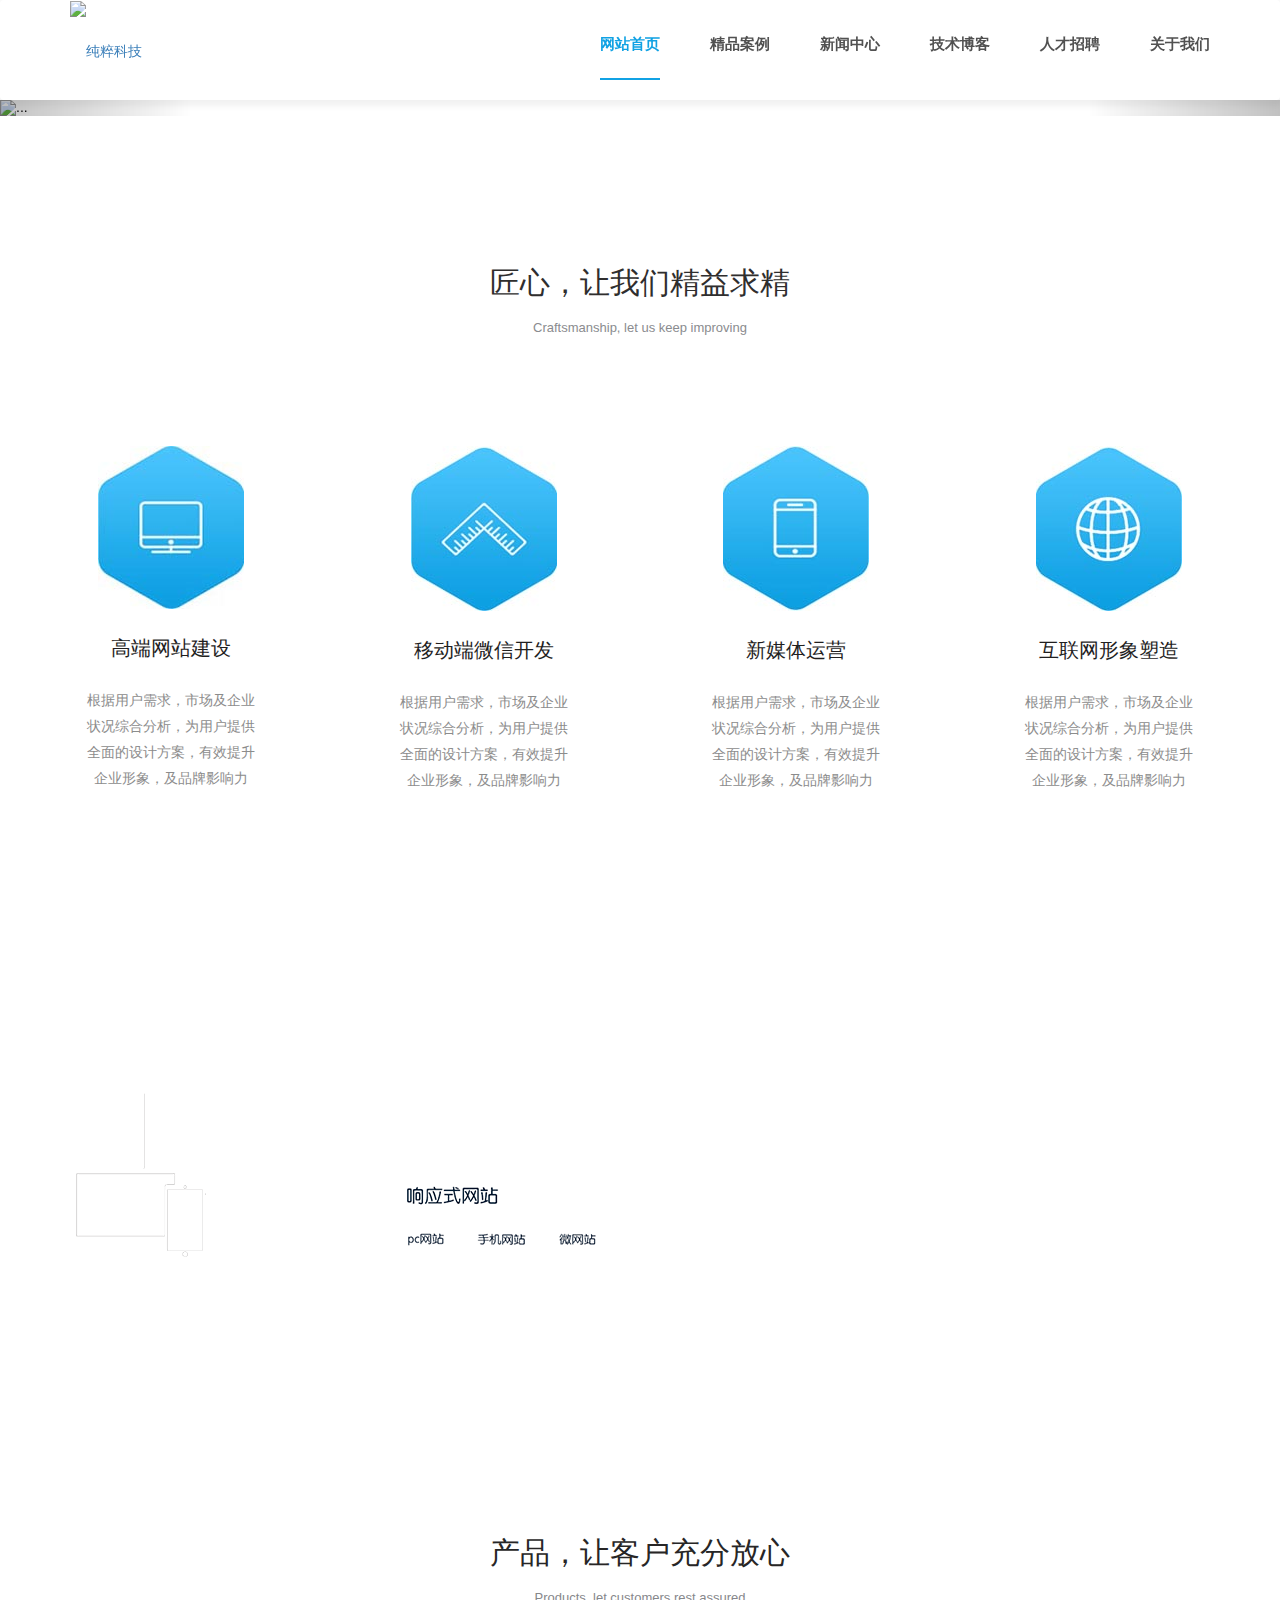
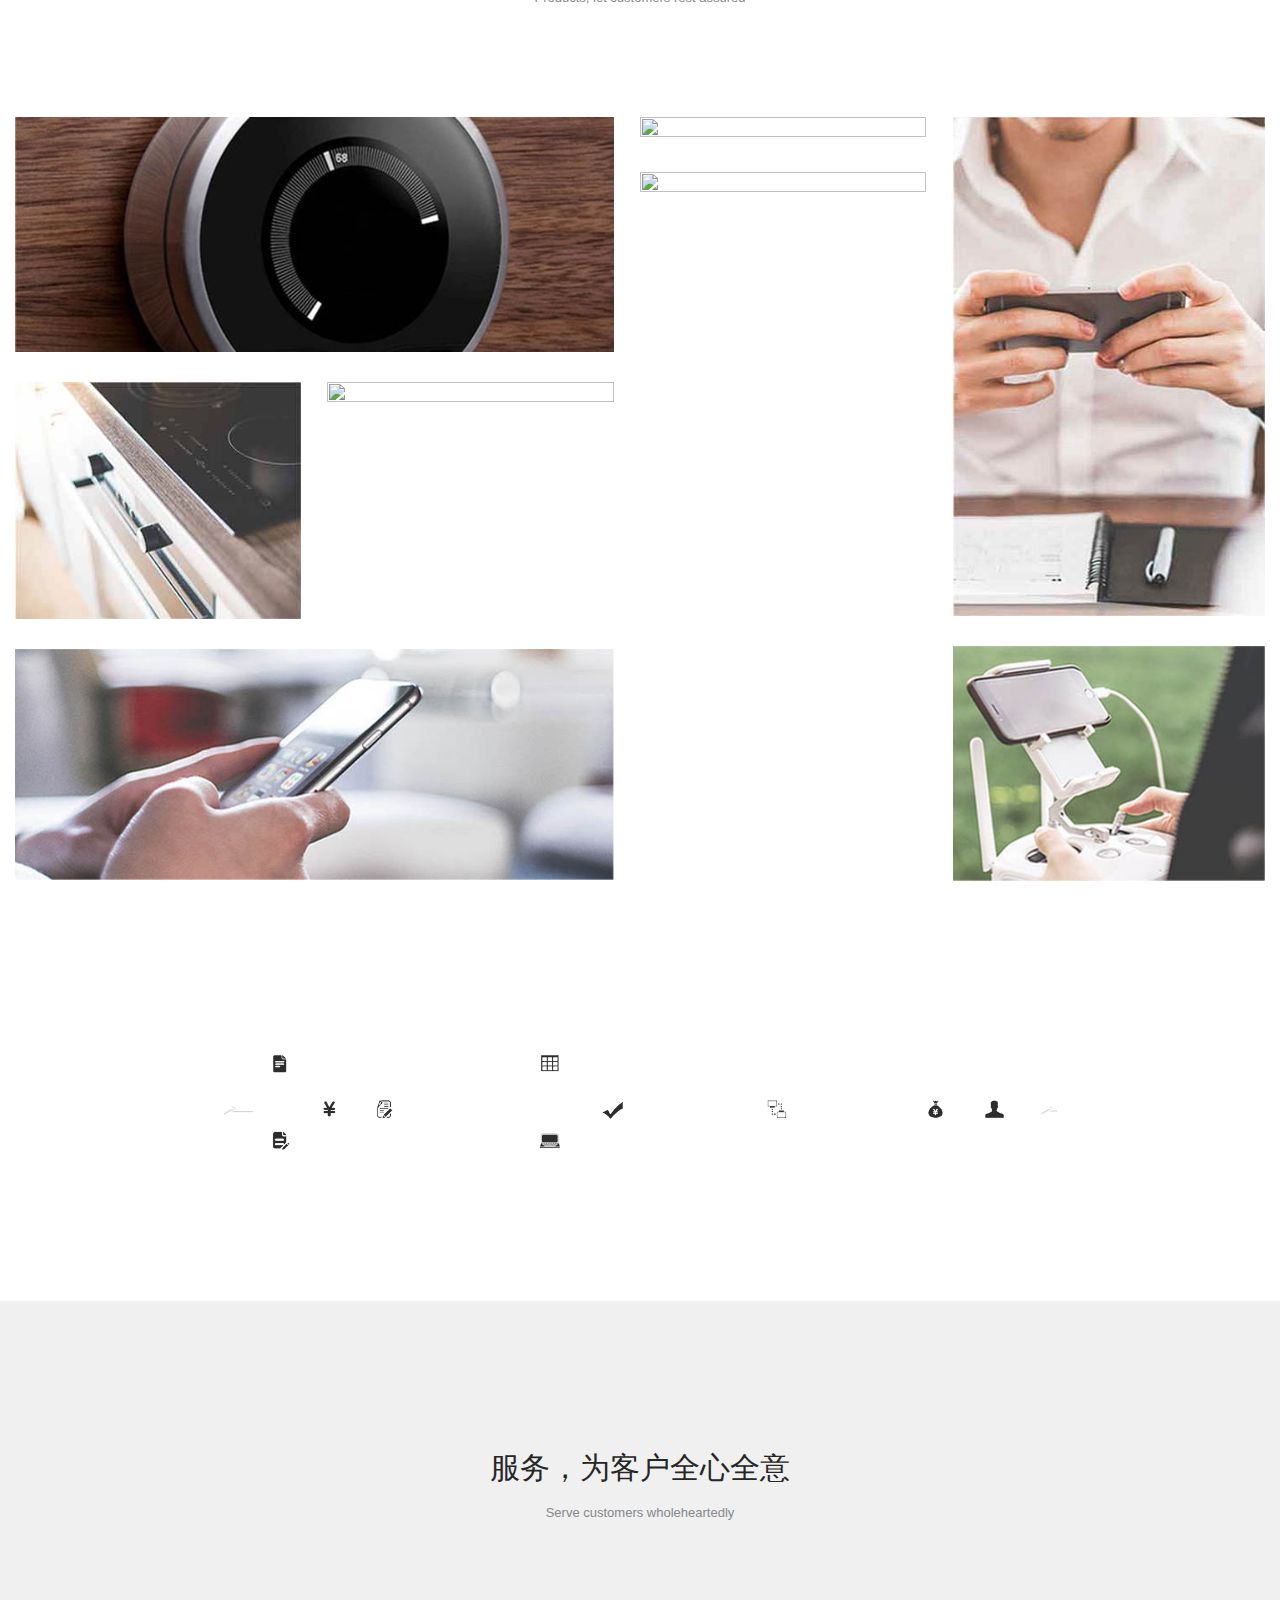
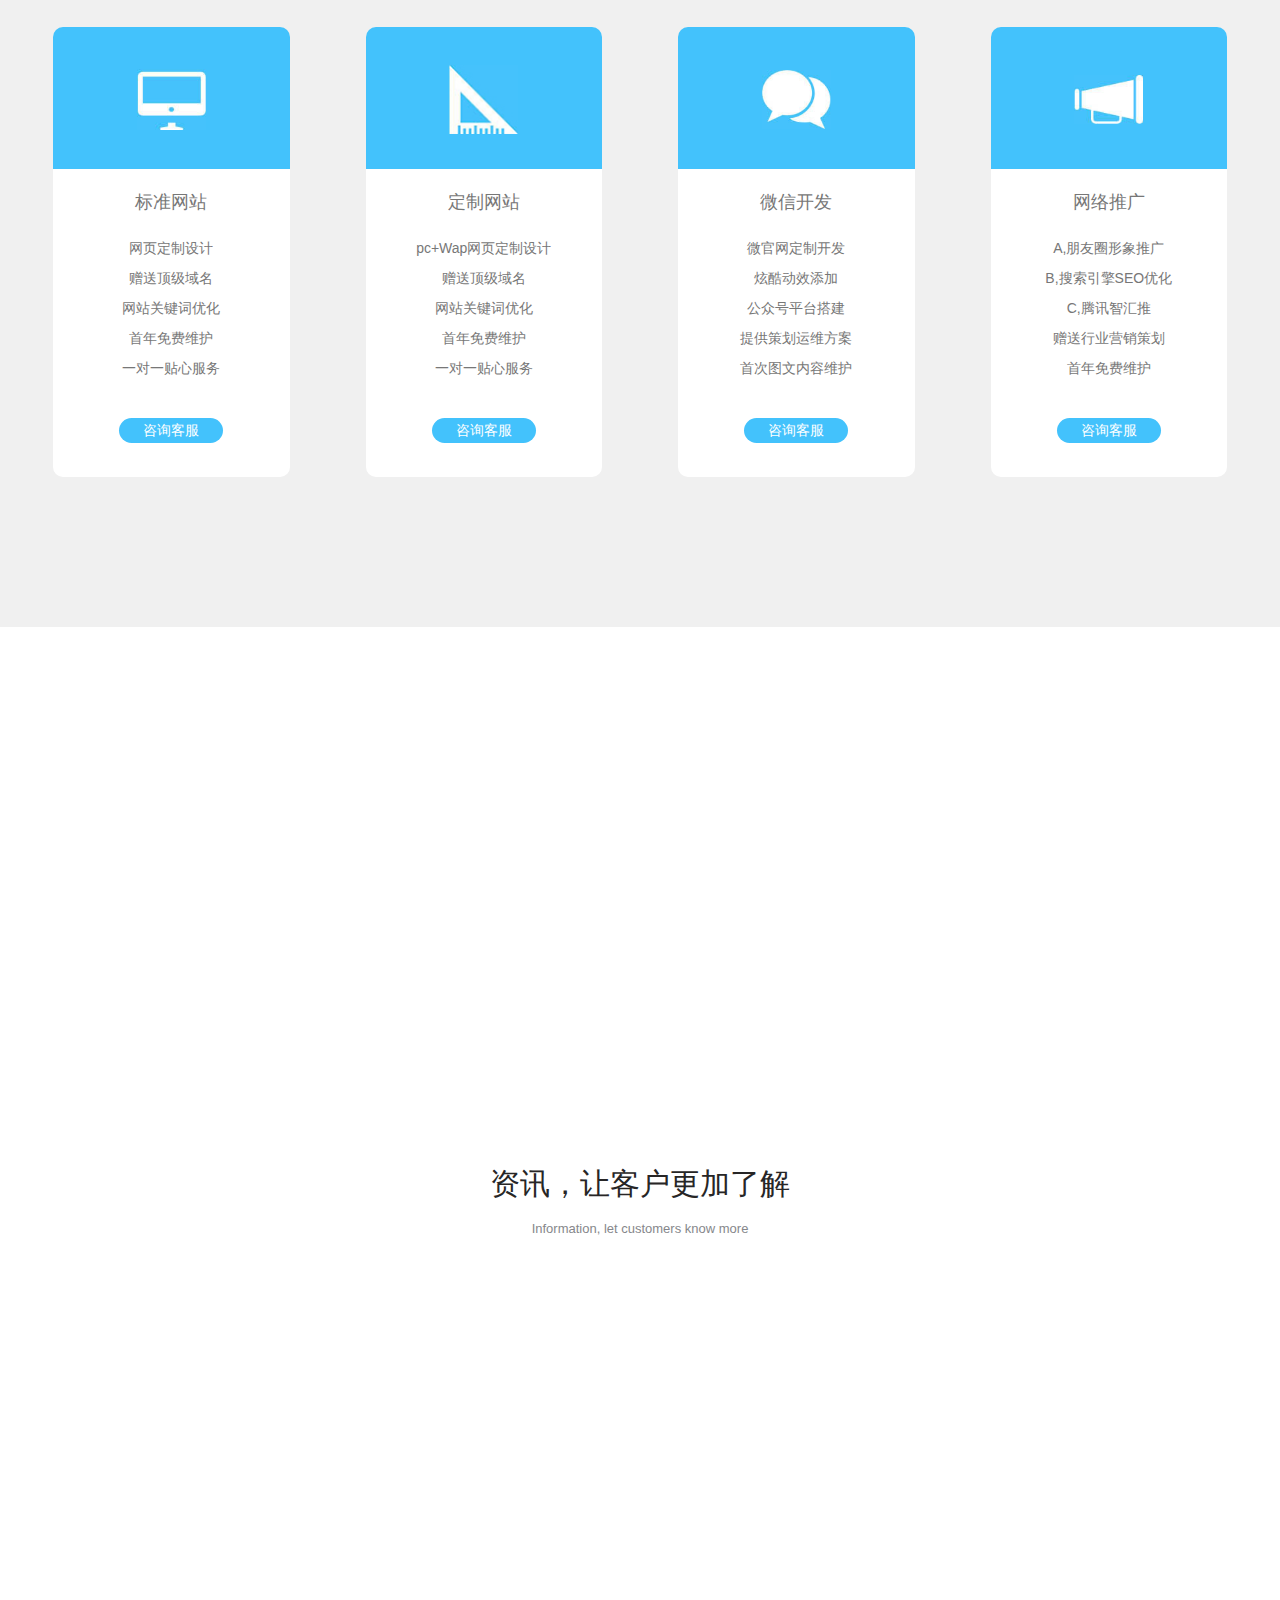
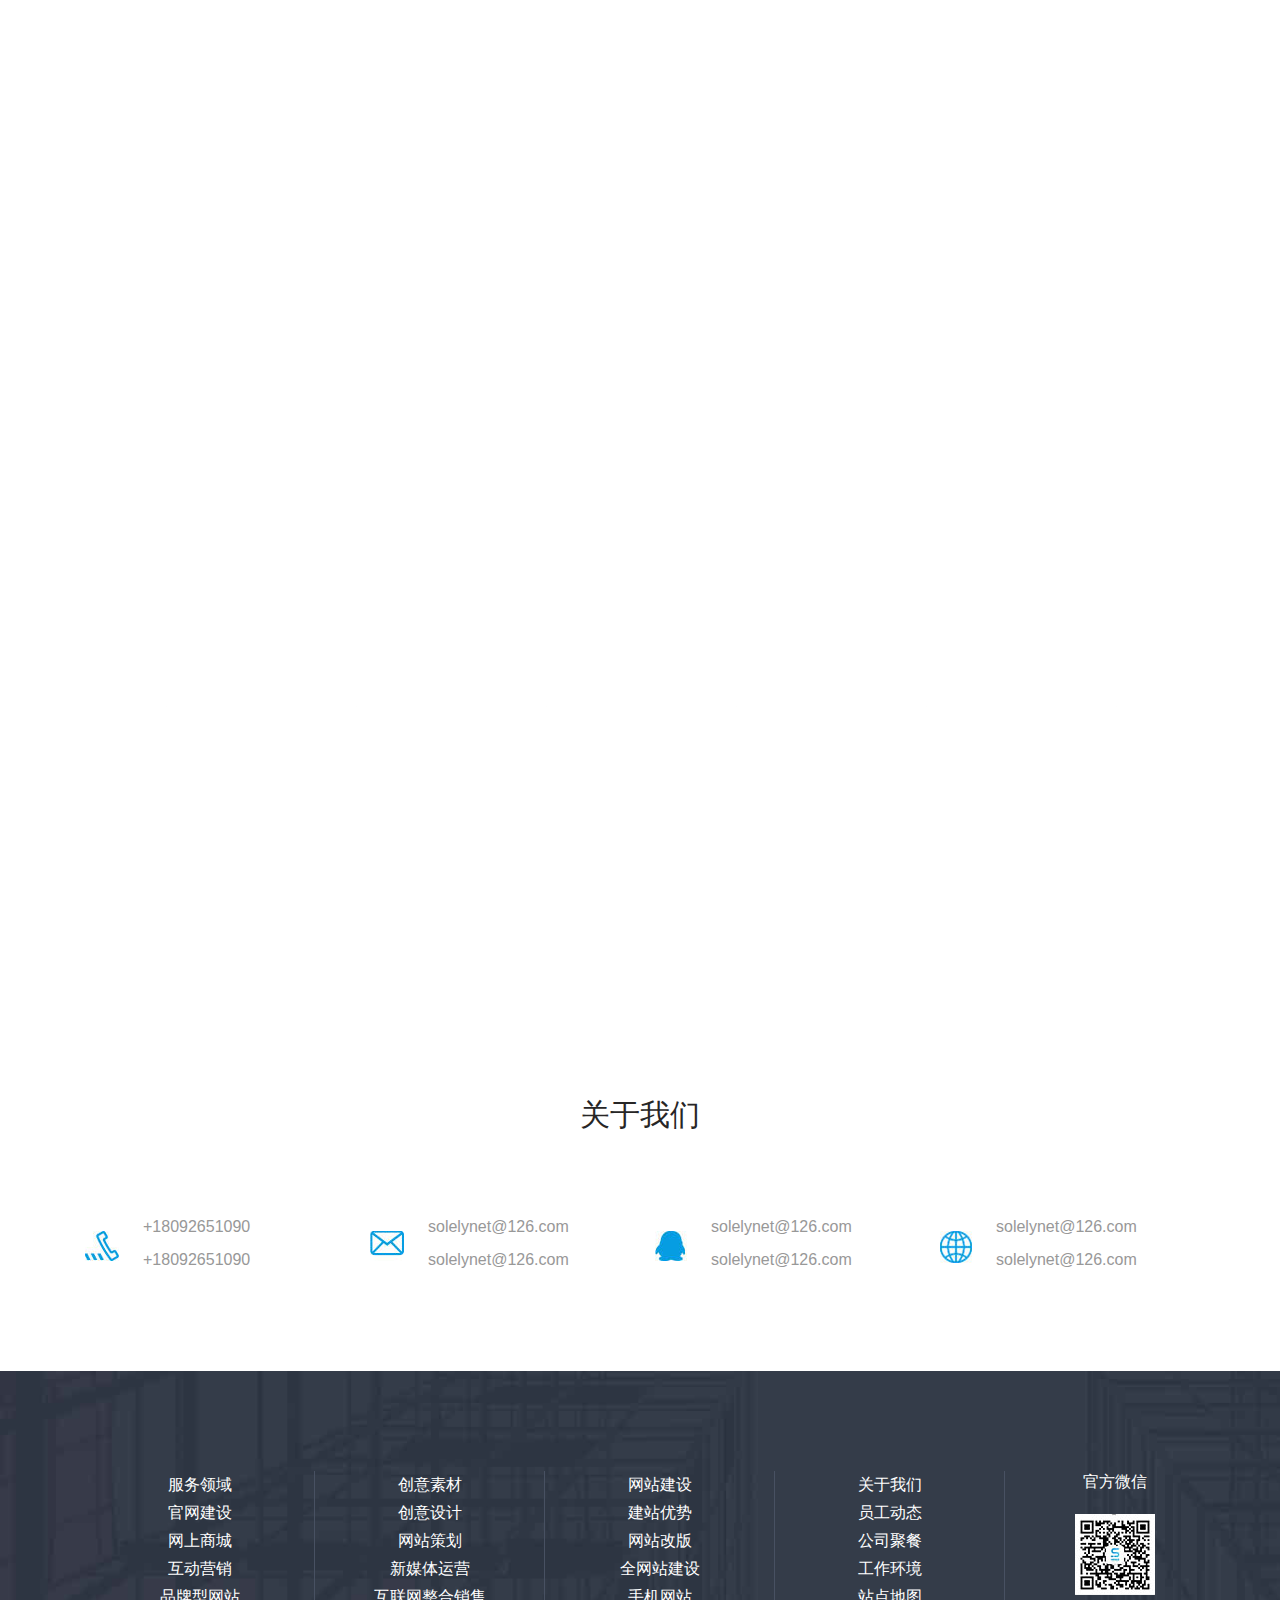
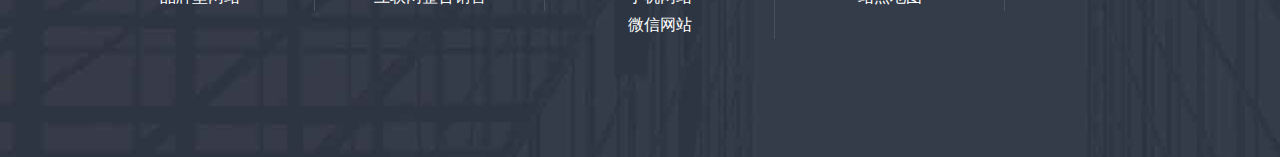
==== commit ccc5a6f2: "官网首页" ====
--- a/index.html
+++ b/index.html
@@ -2,7 +2,7 @@
 <!DOCTYPE html>
 <html lang="en">
 <head>
-<title>纯粹科技</title>
+<title>西安网站建设_西安网站设计_西安网站维护_纯粹科技</title>
 <!-- custom-theme -->
 <meta name="baidu-site-verification" content="z8EeuYl0nS" />
 <meta name="keywords" content="纯粹科技">
@@ -10,13 +10,15 @@
 <meta name="viewport" content="width=device-width, initial-scale=1">
 <meta http-equiv="Content-Type" content="text/html; charset=utf-8" />
 <meta name="keywords" content="Smartphone Compatible web template, free webdesigns for Nokia, Samsung, LG, SonyEricsson, Motorola web design" />
-
+<meta name="keywords" content="西安网站建设，西安网站设计，西安网站维护，纯粹科技有限公司，纯粹科技，纯粹网络，纯粹网络科技，纯粹网路科技有限公司，西安建站公司，西安建站哪家好，建站推广一条龙服务，纯粹建站，纯粹推广，网站开发，网络建站加网站推广，APP开发加腾讯推广，互联网整合营销">
+        <meta name="description" content="纯粹科技有限公司（纯粹科技，纯粹网络，纯粹网络科技）是一家集网站建设、微信开发、APP开发、SEO优化、腾讯推广及其它互联网服务为一体的专业网络科技公司，电话：18829290984">
 <!-- //custom-theme -->
 <link href="css/bootstrap.css" rel="stylesheet" type="text/css" media="all" />
 <link href="css/basic.css" rel="stylesheet" type="text/css" media="all" />
 <link href="css/style.css" rel="stylesheet" type="text/css" media="all" />
 <link href="css/responsive.css" rel="stylesheet" type="text/css" media="all" />
 <link href="css/hover.css" rel="stylesheet" type="text/css" media="all" />
+<link href="css/loder.css" rel="stylesheet" type="text/css" media="all" />
 <link href="css/animate.css" rel="stylesheet" type="text/css" media="all" />
 <link href='http://fonts.googleapis.com/css?family=Ubuntu' rel='stylesheet' type='text/css'>
 <link href="css/font-awesome.min.css" rel="stylesheet">
@@ -52,7 +54,7 @@
                     <li><a href="#">新闻中心</a></li>      
                     <li><a href="#">技术博客</a></li>
                     <li><a href="#">人才招聘</a></li>
-                    <li><a href="#">关于我们</a></li>      
+                    <li class="nav_end" style="margin-right: 0px;"><a href="#" >关于我们</a></li>      
                 </ul>
             </div>
     	</div>
@@ -63,22 +65,19 @@
 <div id="carousel-example-generic" class="carousel slide" data-ride="carousel" >
 
     <ol class="carousel-indicators">
-        <li data-target="#carousel-example-generic" class="active"></li>
-        <li data-target="#carousel-example-generic"></li>
-        <li data-target="#carousel-example-generic"></li>
+        <li data-target="#carousel-example-generic" data-slide-to="0" class="active circle1"></li>
+        <li data-target="#carousel-example-generic" data-slide-to="1" class="circle2"></li>
+        <li data-target="#carousel-example-generic" data-slide-to="2" class="circle3"></li>
     </ol>
 
     <div class="carousel-inner" role="listbox">
-        <div class="item active" >
+        <div class="item active bannerImg1 animated" >
           <img src="images/banner1.jpg" alt="..." class="img-responsive">
-          <h2 class="carousel-caption bannerTxt1">微信公众平台开发</h2>
-          <p class="carousel-caption bannerTxt2 hidden-xs" style="font-weight:normal;">更专注于行业特色   贴合用户使用习惯</p>
-          <span class="carousel-caption bannerTxt3 hidden-xs description"> 专注专业平台开发</span>
-        </div>
-        <div class="item" >
+        </div>
+        <div class="item bannerImg2 animated" >
           <img src="images/banner1.jpg" alt="..." class="img-responsive">
         </div>
-        <div class="item" >
+        <div class="item bannerImg1  animated z" >
           <img src="images/banner1.jpg" alt="..." class="img-responsive">
         </div>
     </div>
@@ -100,38 +99,59 @@
             <p>Craftsmanship, let us keep improving </p>
         </div>
         <div class="description_sort">
-            <div class="col-md-3 col-sm-6 col-xs-12">
-                <div class="description_item animation_time_1">
-                    <div class="description_img animation_time_2">
-                        <img src="images/serviceImg2.jpg" class="img-responsive">
+            <div class="col-md-3 col-sm-6 col-xs-12 solelyline" id="solelyline">
+                <div class="description_item">
+                     <div class="border-left"></div>
+                    <div class="border-bottom"></div>
+                    <div class="border-top"></div>
+                    <div class="border-right"></div>
+                    <div class="description_img">
+                        <img src="images/serviceImg1.jpg" class="img-responsive">
                     </div>
                     <h4>高端网站建设</h4>
                     <p>根据用户需求，市场及企业状况综合分析，为用户提供全面的设计方案，有效提升企业形象，及品牌影响力</p>
                 </div>
             </div>
-            <div class="col-md-3 col-sm-6 col-xs-12">
-                <div class="description_item animation_time_3">
+            <div class="col-md-3 col-sm-6 col-xs-12 solelyline">
+                <div class="description_item">
+                    <div class="border-left"></div>
+                    <div class="border-bottom"></div>
+                    <div class="border-top"></div>
+                    <div class="border-right"></div>
+                    <div class="description_img">
+                        <img src="images/serviceImg2.jpg" class="img-responsive">
+                    </div>
+                 
+                    <h4>移动端微信开发</h4>
+                    <p>根据用户需求，市场及企业状况综合分析，为用户提供全面的设计方案，有效提升企业形象，及品牌影响力</p>
+                </div>
+            </div>
+            <div class="col-md-3 col-sm-6 col-xs-12 solelyline">
+                <div class="description_item">
+                    <div class="border-left"></div>
+                    <div class="border-bottom"></div>
+                    <div class="border-top"></div>
+                    <div class="border-right"></div>
+                    
                     <div class="description_img">
                         <img src="images/serviceImg3.jpg" class="img-responsive">
                     </div>
-                    <h4>移动端微信开发</h4>
-                    <p>根据用户需求，市场及企业状况综合分析，为用户提供全面的设计方案，有效提升企业形象，及品牌影响力</p>
-                </div>
-            </div>
-            <div class="col-md-3 col-sm-6 col-xs-12">
-                <div class="description_item animation_time_4">
-                    <div class="description_img">
-                        <img src="images/serviceImg4.jpg" class="img-responsive">
-                    </div>
+                   
                     <h4>新媒体运营</h4>
                     <p>根据用户需求，市场及企业状况综合分析，为用户提供全面的设计方案，有效提升企业形象，及品牌影响力</p>
                 </div>
             </div>
-            <div class="col-md-3 col-sm-6 col-xs-12">
-                <div class="description_item animation_time_4">
-                    <div class="description_img">
-                        <img src="images/serviceImg1.jpg" class="img-responsive">
-                    </div>
+            <div class="col-md-3 col-sm-6 col-xs-12 solelyline">
+                <div class="description_item">
+                    <div class="border-left"></div>
+                    <div class="border-bottom"></div>
+                    <div class="border-top"></div>
+                    <div class="border-right"></div>
+                    
+                      <div class="description_img">
+                        <img src="images/serviceImg4.jpg" class="img-responsive">
+                    </div>
+                    
                     <h4>互联网形象塑造</h4>
                     <p>根据用户需求，市场及企业状况综合分析，为用户提供全面的设计方案，有效提升企业形象，及品牌影响力</p>
                 </div>
@@ -141,16 +161,21 @@
     
 </section>
 <div id="serviceThree">
-<section class="service_img hidden-xs">
+<section class="service_img ">
     <div class="container" >
-        <div class="serviceImg1 animated">
-            <img src="images/service1.png"  class="img-responsive">
-        </div>
-        <div class="serviceImg2 animated">
-            <img src="images/service2.png" class="img-responsive">
-        </div>
-        <div class="serviceImg3 animated">
-            <img src="images/service3.png"  class="img-responsive">
+        <div class="serviceThree_left">
+            <div class="serviceImg1 animated hidden-xs">
+                <img src="images/asa1.png">
+            </div>
+            <div class="serviceImg2 animated hidden-xs">
+                <img src="images/asa2.png">
+            </div>
+            <div class="serviceImg3 animated hidden-xs">
+                <img src="images/asa3.png">
+            </div>
+        </div>
+        <div class="serviceImg4 animated">
+            <img src="images/asad1.png">
         </div>
     </div>
 </section>
@@ -164,127 +189,153 @@
         <div class="col-md-9 col-xs-12">
             <div class="productImg1 ">
                 <div class="col-md-8 col-xs-12 productShow">
-                    <img src="images/img1.jpg"  class="">
+                    <a href="caseDetail.html">西安纯粹科技</a>
+                    <div class="tiny">
+                        <img src="images/img1.jpg"  class="">
+                    </div>
                 </div>
                 <div class="col-md-4 col-xs-12 productShow" >
-                    <img src="images/img2.jpg"  class="">
+                    <a href="phoneDetail.html">西安纯粹科技</a>
+                    <div class="tiny">
+                        <img src="images/img2.jpg"  class="">
+                    </div>
                 </div>
             </div>
              <div class="productImg2">
                 <div class="col-md-4 col-xs-12 productShow">
-                    <img src="images/img4.jpg"  class="">
-                </div>
-                <div class="col-md-8 col-xs-12 productShow">
-                    <div class="col-md-6 col-xs-12 productShow" style="padding-right: 7px">
-                        <img src="images/img5.jpg" class="">
-                    </div>
-                    <div class="col-md-6 col-xs-12 productShow" style="padding-left: 8px">
-                        <img src="images/img6.jpg"  class="">
+                    <a>西安纯粹科技</a>
+                    <div class="tiny">
+                        <img src="images/img4.jpg"  class="">
+                    </div>
+                </div>
+                <div class="col-md-8 col-xs-12 ">
+                    <div class="col-md-6 col-xs-12 productShow space_right">
+                        <a>西安纯粹科技</a>
+                        <div class="tiny">
+                            <img src="images/img5.jpg" class="">
+                        </div>
+                    </div>
+                    <div class="col-md-6 col-xs-12 productShow space_left">
+                        <a>西安纯粹科技</a>
+                        <div class="tiny">
+                            <img src="images/img6.jpg"  class="">
+                        </div>
                     </div>
                     
                     <div class="col-md-12 col-xs-12 productShow"  style="margin-top:30px;">
-                        <img src="images/img7.jpg"  class="">
+                        <a>西安纯粹科技</a>
+                        <div class="tiny">
+                            <img src="images/img7.jpg"  class="">
+                        </div>
                     </div>
                 </div>
             </div>
         </div>
         <div class="col-md-3 col-xs-12">
-            <div class="col-md-12 col-xs-12 productShow"  style="padding-bottom:30px ">
-                <img src="images/img3.jpg">
-            </div>
-            <div class="col-md-12 col-xs-12 productShow"  style="padding-bottom:30px ">
-            <img src="images/img8.jpg">
+            <div class="col-md-12 col-xs-12 productShow" style="padding-bottom:30px; ">
+                <a>西安纯粹科技</a>
+                <div class="tiny">
+                    <img src="images/img3.jpg">
+                </div>
+            </div>
+            <div class="col-md-12 col-xs-12 productShow">
+                <a>西安纯粹科技</a>
+                <div class="tiny">
+                    <img src="images/img8.jpg">
+                </div>
             </div>
         </div>
     </div>
 </div >
-<div class=" process hidden-xs" id="process">
-    <div class="process_cont">
-        <div class="">
-            <div class="process_img1 animation_time_1 processImgShow">
-                <img src="images/progress3.png" class="img-responsive">
-            </div>
-             <div class="process_img2 animation_time_2 processImgShow">
-                <img src="images/progress2.png"  class="img-responsive">
-            </div>
-             <div class="process_img3 animation_time_3 processImgShow">
-                <img src="images/progress.png" class="img-responsive">
-            </div>
-        </div>
-    </div>
+<div class="process hidden-xs" id="process">
+
+        <div class="process_pos">
+            <div class="process_img1" style="position: absolute;height:227px;left:0px;z-index: 99;top:80px;">
+                <img src="images/one.png" class="img-responsive">
+            </div>
+             <div class="process_img2" style="position: absolute;height:227px;left:0px;top:80px;">
+                <img src="images/two.png"  class="img-responsive">
+            </div>
+             <div class="process_img3" style="position: absolute;height:227px;left:0px;top:80px;">
+                <img src="images/three.png" class="img-responsive">
+            </div>
+        </div>
 </div>
-<section class="service_field">
-    <div id="sole-Services">
+<div class="service_field" id="sole-Services">
     <div class="container">
          <div class=description>
             <h3>服务，为客户全心全意</h3>
             <p>Serve customers wholeheartedly </p>
         </div>
-        <div class="col-md-3 col-sm-6 col-xs-12" id="sole-Services"> 
-            <div class="field_item animation_time_1">
+        <div class="col-md-3 col-sm-6 col-xs-12"> 
+            <div class="  sildeLeft1 duration1 field_item">
                 <div class="item_img">
                     <img src="images/serviceImg5.jpg">
                 </div>
                 <div class="item_word">
                     <h5>标准网站</h5>
                     <p>网页定制设计</p><p> 赠送顶级域名</p><p> 网站关键词优化</p><p> 首年免费维护</p><p> 一对一贴心服务</p>
-                    <a class="consult">咨询客服</a>
-                </div>
-
-            </div>
-        </div>
-        <div class="col-md-3 col-sm-6 col-xs-12"  id="sole-Services"> 
-            <div class="field_item animation_time_2">
+                    <a class="consult button2 rot-135">咨询客服</a>
+                </div>
+
+            </div>
+        </div>
+        <div class="col-md-3 col-sm-6 col-xs-12"> 
+            <div class=" sildeLeft1 duration2 field_item ">
                 <div class="item_img">
                     <img src="images/serviceImg6.jpg">
                 </div>
                 <div class="item_word">
-                    <h5>标准网站</h5>
-                    <p>网页定制设计</p><p> 赠送顶级域名</p><p> 网站关键词优化</p><p> 首年免费维护</p><p> 一对一贴心服务</p>
-                    <a class="consult">咨询客服</a>
-                </div>
-
-            </div>
-        </div>
-        <div class="col-md-3 col-sm-6 col-xs-12"  id="sole-Services"> 
-            <div class="field_item animation_time_3">
+                    <h5>定制网站</h5>
+                    <p>pc+Wap网页定制设计 </p><p> 赠送顶级域名</p><p> 网站关键词优化</p><p> 首年免费维护</p><p> 一对一贴心服务</p>
+                    <a class="consult button2 rot-135">咨询客服</a>
+                </div>
+
+            </div>
+        </div>
+        <div class="col-md-3 col-sm-6 col-xs-12"> 
+            <div class="duration1 sildeLeft1 field_item">
                 <div class="item_img">
                     <img src="images/serviceImg7.jpg">
                 </div>
                 <div class="item_word">
-                    <h5>标准网站</h5>
-                    <p>网页定制设计</p><p> 赠送顶级域名</p><p> 网站关键词优化</p><p> 首年免费维护</p><p> 一对一贴心服务</p>
-                    <a class="consult">咨询客服</a>
-                </div>
-
-            </div>
-        </div>
-        <div class="col-md-3 col-sm-6 col-xs-12"  id="sole-Services"> 
-            <div class="field_item animation_time_4">
+                    <h5>微信开发</h5>
+                    <p>微官网定制开发    </p><p> 炫酷动效添加</p><p> 公众号平台搭建</p><p> 提供策划运维方案</p><p> 首次图文内容维护</p>
+                    <a class="consult button2 rot-135">咨询客服</a>
+                </div>
+
+            </div>
+        </div>
+        <div class="col-md-3 col-sm-6 col-xs-12"> 
+            <div class=" sildeLeft1 duration2 field_item ">
                 <div class="item_img">
                     <img src="images/serviceImg8.jpg">
                 </div>
                 <div class="item_word">
-                    <h5>标准网站</h5>
-                    <p>网页定制设计</p><p> 赠送顶级域名</p><p> 网站关键词优化</p><p> 首年免费维护</p><p> 一对一贴心服务</p>
-                    <a class="consult">咨询客服</a>
+                    <h5>网络推广</h5>
+                    <p>A,朋友圈形象推广    </p><p> B,搜索引擎SEO优化</p><p> C,腾讯智汇推</p><p> 赠送行业营销策划</p><p> 首年免费维护</p>
+                    <a class="consult button2 rot-135">咨询客服</a>
                 </div>
 
             </div>
         </div>
     </div>
 </div>
-</section>
-<div class="tech" id="tech">
-    <div class="container">
-        <div class="col-md-8 col-xs-8 tech_left">
-            <img src="images/1.png" class="img-responsive">
-        </div>
-        <div class="col-md-4 col-xs-4  tech_right">
-            <img src="images/2.png" class="img-responsive">
+<!-- <div class="tech " id="tech" data-stellar-background-ratio="-0.15" data-stellar-vertical-offset="-150"> -->
+<div class="tech " id="tech">
+    <div class="tech_cont">
+        <div class="container">
+            <div class="tech_left hidden-xs hidden-sm">
+                <img src="images/fffg3.png" class="img-responsive techImg1">
+                <img src="images/fffg2.png" class="img-responsive techImg2">
+            </div>
+            <div class="tech_right">
+                <img src="images/tech_right.png" class="img-responsive">
+            </div>
         </div>
     </div>
 </div>
+
 <section class="information" id="information">
     <div class="container">
         <div class=description>
@@ -294,27 +345,53 @@
         <div class="col-md-6 col-xs-12 default">
             <div class="information_img">
                 
-                <div class="information_img1 animation_time_5">
-                    <img src="images/information2.jpg" class="img-responsive">
+                <div class="information_img1 to-animate-3">
+                    <img src="images/information2.jpg">
                     <a href="#">企业为什么要建立网站</a>
                 </div>
-                <div class="information_img1 animation_time_4">
-                    <img src="images/information3.jpg" class="img-responsive">
+                <div class="information_img1 to-animate-3">
+                    <img src="images/information3.jpg">
                     <a href="#">浅谈网站建设在企业利润增长中的重要性</a>
                 </div>
-                <div class="information_img1 animation_time_3">
-                    <img src="images/information4.jpg" class="img-responsive">
-                </div>
-                <div class="information_img1 animation_time_2">
-                    <img src="images/information5.jpg" class="img-responsive">
-                </div>
-                 <div class="information_img1 animation_time_1">
-                    <img src="images/information6.jpg" class="img-responsive">
+                <div class="information_img1 to-animate-3">
+                    <img src="images/information4.jpg">
+                    <a href="#">移动端网站对于企业的重要性？</a>
+                </div>
+                <div class="information_img1 to-animate-3">
+                    <img src="images/information5.jpg">
+                    <a href="#">移动网站建设其实也有硬伤 怎样做才能有效预防呢</a>
+                </div>
+                 <div class="information_img1 to-animate-3">
+                    <img src="images/information6.jpg">
+                    <a href="#">未来企业网站想要获得良性发展需要专业的策划人员</a>
                 </div>
             </div>
         </div>
         <div class="col-md-6 col-xs-12 default">
-            <div class="information_desc animation_time_4">
+            <div class="information_desc to-animate-2 solelyline">
+                <div class="border-left"></div>
+                    <div class="border-bottom"></div>
+                    <div class="border-top"></div>
+                    <div class="border-right"></div>
+                <div class="information_time ">
+                    <div class="information_day">
+                            18
+                    </div>
+                    <div class="information_year">
+                        2018.8.1
+                    </div>
+                </div>
+                <div class="infor_detail">
+                     <h6>2017年网站如何引流，如何<span class="hidden-xs hidden-sm">做好网站内容建设</span></h6>
+                    <p>随着百度搜索引擎技术和算法的不断更新和成熟，<span class="hidden-xs">网站搜索引擎优化也进入了一个新的时代。现在的SEO已经不是过去再分类信息平台</span></p>
+                    <a href="#">查看详情</a>
+                </div>
+            </div>
+            <div class="information_desc to-animate-2 solelyline">
+                 <div class="border-left"></div>
+                    <div class="border-bottom"></div>
+                    <div class="border-top"></div>
+                    <div class="border-right"></div>
                 <div class="information_time">
                     <div class="information_day">
                             18
@@ -324,12 +401,16 @@
                     </div>
                 </div>
                 <div class="infor_detail">
-                     <h6>2017年网站如何引流，如何做好<span class="hidden-xs hidden-sm">网站内容建设</span></h6>
-                    <p>随着百度搜索引擎搜索技术和算法的不断更新和成熟，网站搜索引擎优化<span class="hidden-xs">也进入了一个新的时代。现在的SEO已经不是过去再分类信息平台</span></p>
+                    <h6>每一个企业都需要一个品牌<span class="hidden-xs hidden-sm"></span></h6>
+                    <p>网站的基本元素，去创造一个成功的人营销策略，<span class="hidden-xs">品牌的信息不仅是其中之一，这是最关键的权利。你只有几秒钟抓住顾..</span></p>
                     <a href="#">查看详情</a>
                 </div>
             </div>
-            <div class="information_desc animation_time_3">
+            <div class="information_desc to-animate-2 solelyline">
+                <div class="border-left"></div>
+                    <div class="border-bottom"></div>
+                    <div class="border-top"></div>
+                    <div class="border-right"></div>
                 <div class="information_time">
                     <div class="information_day">
                             18
@@ -339,12 +420,16 @@
                     </div>
                 </div>
                 <div class="infor_detail">
-                    <h6>2017年网站如何引流，如何做好<span class="hidden-xs hidden-sm">网站内容建设</span></h6>
-                    <p>随着百度搜索引擎搜索技术和算法的不断更新和成熟，网站搜索引擎优化<span class="hidden-xs">也进入了一个新的时代。现在的SEO已经不是过去再分类信息平台</span></p>
+                    <h6>每一个企业都需要一个品牌<span class="hidden-xs hidden-sm"></span></h6>
+                    <p>网站的基本元素，去创造一个成功的人营销策略，<span class="hidden-xs">品牌的信息不仅是其中之一，这是最关键的权利。你只有几秒钟抓住顾..</span></p>
                     <a href="#">查看详情</a>
                 </div>
             </div>
-            <div class="information_desc animation_time_2">
+            <div class="information_desc to-animate-2 solelyline">
+                <div class="border-left"></div>
+                    <div class="border-bottom"></div>
+                    <div class="border-top"></div>
+                    <div class="border-right"></div>
                 <div class="information_time">
                     <div class="information_day">
                             18
@@ -354,23 +439,8 @@
                     </div>
                 </div>
                 <div class="infor_detail">
-                    <h6>2017年网站如何引流，如何做好<span class="hidden-xs hidden-sm">网站内容建设</span></h6>
-                    <p>随着百度搜索引擎搜索技术和算法的不断更新和成熟，网站搜索引擎优化<span class="hidden-xs">也进入了一个新的时代。现在的SEO已经不是过去再分类信息平台</span></p>
-                    <a href="#">查看详情</a>
-                </div>
-            </div>
-            <div class="information_desc animation_time_1" >
-                <div class="information_time">
-                    <div class="information_day">
-                            18
-                    </div>
-                    <div class="information_year">
-                        2018.8.1
-                    </div>
-                </div>
-                <div class="infor_detail">
-                    <h6>2017年网站如何引流，如何做好<span class="hidden-xs hidden-sm">网站内容建设</span></h6>
-                    <p>随着百度搜索引擎搜索技术和算法的不断更新和成熟，网站搜索引擎优化<span class="hidden-xs">也进入了一个新的时代。现在的SEO已经不是过去再分类信息平台</span></p>
+                    <h6>每一个企业都需要一个品牌<span class="hidden-xs hidden-sm"></span></h6>
+                    <p>网站的基本元素，去创造一个成功的人营销策略，<span class="hidden-xs">品牌的信息不仅是其中之一，这是最关键的权利。你只有几秒钟抓住顾..</span></p>
                     <a href="#">查看详情</a>
                 </div>
             </div>
@@ -381,22 +451,22 @@
 <section class="information_bg">
         <div class="container">
             <div class="infor_icon">
-                <div class="col-md-2">
+                <div class="col-md-2 col-sm-4 col-xs-4">
                     <img src="images/infor1.png" class="img-responsive">
                 </div>
-                <div class="col-md-2">
+                 <div class="col-md-2 col-sm-4 col-xs-4">
                     <img src="images/infor1.png" class="img-responsive">
                 </div>
-                <div class="col-md-2">
+                 <div class="col-md-2 col-sm-4 col-xs-4">
                     <img src="images/infor1.png" class="img-responsive">
                 </div>
-                <div class="col-md-2">
+                 <div class="col-md-2 col-sm-4 col-xs-4">
                     <img src="images/infor1.png" class="img-responsive">
                 </div>
-                <div class="col-md-2">
+                 <div class="col-md-2 col-sm-4 col-xs-4">
                     <img src="images/infor1.png" class="img-responsive">
                 </div>
-                <div class="col-md-2">
+                 <div class="col-md-2 col-sm-4 col-xs-4">
                     <img src="images/infor1.png" class="img-responsive">
                 </div>
             </div>
@@ -408,7 +478,7 @@
         <div class=description>
             <h3>关于我们</h3>
         </div>
-        <div class="col-md-3 col-xs-12">
+        <div class="col-md-3 col-xs-12 ">
             <img src="images/about1.jpg" class="img-responsive">
             <div class="about_infor">
                 <p> +18092651090</p>
@@ -480,14 +550,24 @@
     </div>
 </section>
 </div>
+
+<div id="preloader" style="display: block;">
+        <div id="status" style="z-index: 2147483647; display: block;">
+            <div class="loader-ring">
+                <div class="loader-ring-light">
+                </div>
+                <div class="loader-ring-track"></div>
+                <div class="loadbrand"><span style="color: red;">S</span>olelynet</div>
+            </div>
+        </div>
+    </div>
 <script type="text/javascript" src="js/jquery-2.1.4.min.js"></script>
 <script type="text/javascript " src="js/bootstrap.js"></script>
-<script src="js/scrollReveal.js"></script>
 <script src="js/my.js"></script>
 <script src="js/rem.js"></script>
-<script src="js/wow.min.js" type="text/javascript" ></script>
-<script src="js/main.js" type="text/javascript" ></script>
-<script src="js/jquery.waypoints.min.js" type="text/javascript" ></script>
+<script src="js/jquery.stellar.js" type="text/javascript" ></script>
+<script src="js/jquery.easing.min.js" type="text/javascript" ></script>
+<script src="js/jquery.waypoints.min.js"></script>
 
 <script type="text/babel">
             var app = new Vue({
@@ -593,123 +673,178 @@
 
         </script>
 <script type="text/javascript">
-    $(window).on('scroll', function() {
-    if ($(window).scrollTop() > 200) {
-        $('.navbar').addClass('top-nav-collapse');
-    } else {
-        $('.navbar').removeClass('top-nav-collapse');
+    $(window).load(function() {
+    $("#status").fadeOut(); 
+    $("#preloader").delay(350).fadeOut("slow");
+
+    
+
+    // $(window).on('scroll', function() {
+    // if ($(window).scrollTop() > 10) {
+    //     $('.navbar').addClass('top-nav-collapse');
+    // } else {
+    //     $('.navbar').removeClass('top-nav-collapse');
+    // }
+    //  });
+     $('#information').waypoint(function(direction) {
+
+        if (direction === 'down' && !$(this.element).hasClass('animated')) {
+        
+            $('#information .to-animate-3').each(function(k) {
+                var el = $(this);
+
+                setTimeout(function() {
+                    el.addClass('fadeInUp animated');
+                }, k * 400, 'easeInOutExpo');
+
+            });
+
+             $('#information .to-animate-2').each(function(k) {
+                var el = $(this);
+
+                setTimeout(function() {
+                    el.addClass('fadeInUp animated');
+                }, k * 400, 'easeInOutExpo');
+
+            });
+          
+        }
+    }, {
+        offset: '400px'
+
+    });
+
+
+
+     $('#sole-Services').waypoint(function(direction) {
+
+        if (direction === 'down' && !$(this.element).hasClass('animated')) {
+    
+            $('.sildeLeft1').addClass('fadeInDown-300 animated');
+        }else{
+            $('.sildeLeft1').removeClass('fadeInDown-300 animated');
+        }
+    }, {
+        offset: '200px'
+
+    });
+
+     $('#serviceThree').waypoint(function(direction) {
+
+        if (direction === 'down' && !$(this.element).hasClass('animated')) {
+            $('.serviceImg1 ').addClass('fadeInDown animated');
+            $('.serviceImg2 ').addClass('fadeInLeft animated');
+            $('.serviceImg3 ').addClass('fadeInRight animated');
+        }else{
+            $('.serviceImg1 ').removeClass('fadeInDown animated');
+            $('.serviceImg2').removeClass('fadeInLeft animated');
+            $('.serviceImg3 ').removeClass('fadeInRight animated');
+        }
+    }, {
+        offset: '600px'
+
+    });
+     $('#service').waypoint(function(direction) {
+
+        if (direction === 'down' && !$(this.element).hasClass('animated')) {
+    
+            $('.description_item').addClass('fadeInDown-300 animated');
+        }else{
+            $('.description_item').removeClass('fadeInDown-300 animated');
+        }
+    }, {
+        offset: '300px'
+
+    });
+     $('#product').waypoint(function(direction) {
+
+        if (direction === 'down' && !$(this.element).hasClass('animated')) {
+           $('#product').addClass('fadeInDown-200 animated');  
+
+        }else{
+            $("#product").removeClass('fadeInDown-200 animated');
+        }
+    }, {
+        offset: '300px'
+
+    });
+     $('#tech').waypoint(function(direction) {
+
+        if (direction === 'down' && !$(this.element).hasClass('animated')) {
+    
+            $('#tech .techImg1').addClass('fadeInLeft animated');
+            $('#tech .techImg2').addClass('fadeInRight animated');
+        }else{
+            $('#tech .techImg1').removeClass('fadeInLeft animated');
+            $('#tech .techImg2').removeClass('fadeInRight animated');
+        }
+    }, {
+        offset: '600px'
+
+    });
+
+     $('#process').waypoint(function(direction) {
+
+        if (direction === 'down' && !$(this.element).hasClass('animated')) {
+    
+           $('.process_img3').addClass('fadeInDown-100 animated');  
+           $('.process_img2').addClass('opacity1 animated');
+           $('.process_img1').addClass('fadeInLeft animated');
+        }
+    }, {
+        offset: '500px'
+
+    });
+
+     $('.about').waypoint(function(direction) {
+
+        if (direction === 'down' && !$(this.element).hasClass('animated')) {
+    
+            $('.about_infor').addClass('fadeInLeft animated'); 
+           
+        }
+    }, {
+        offset: '300px'
+
+    });
+
+     $('.information_bg').waypoint(function(direction) {
+
+        if (direction === 'down' && !$(this.element).hasClass('animated')) {
+
+
+            $('.infor_icon img').each(function(k) {
+                var el = $(this);
+
+                setTimeout(function() {
+                    el.addClass('fadeInDown animated');
+                }, k * 200, 'easeInOutExpo');
+
+            });
+
+            // $(".information_bg p").addClass('fadeInDown animated');
+        }
+    }, {
+        offset: '600px'
+
+    });
+
+
+});
+
+
+</script>
+
+<script type="text/javascript">
+    
+$(function(){
+    var w=$(window).width();
+    if(w<768){
+        $(".tech").removeAttr("data-stellar-background-ratio");;
+        $(".tech").removeAttr("data-stellar-vertical-offset");
     }
-    var service = document.getElementById("service");
-    var serviceTop = service.offsetTop;
-    if ($(window).scrollTop() > serviceTop) {
-
-        $('.description_item').addClass('descriptionItmAnim');
-    } else {
-        $('.description_item').removeClass('descriptionItmAnim');
-    }
-
-   var serviceThree = document.getElementById("serviceThree");
-   var serviceThreeTop = serviceThree.offsetTop;
-   if ($(window).scrollTop() > serviceThreeTop -400) {
-        $('.serviceImg1').addClass('serviceImgThree');
-        $('.serviceImg2').addClass('serviceLeft')
-        $('.serviceImg3').addClass('serviceRight')
-    } else {
-        $('.serviceImg1').removeClass('serviceImgThree');
-        $('.serviceImg2').removeClass('serviceLeft');
-        $('.serviceImg3').removeClass('serviceRight')
-    }
-      
-    var product = document.getElementById("product");
-   var productTop = product.offsetTop;
-   if ($(window).scrollTop() > productTop -400) {
-        $('.productShow').addClass('productimg');
-       
-    } else {
-        $('.productShow').removeClass('productimg');
-      
-    }
-
-     var process = document.getElementById("process");
-   var processTop = process.offsetTop;
-   if ($(window).scrollTop() > processTop -400) {
-        $('.processImgShow').addClass('processImg1');
-       
-    } else {
-        $('.processImgShow').removeClass('processImg1');
-      
-    }
-
- var process = document.getElementById("process");
-   var processTop = process.offsetTop;
-   if ($(window).scrollTop() > processTop -400) {
-        $('.field_item').addClass('field_itemAnim');
-       
-    } else {
-        $('.field_item').removeClass('field_itemAnim');
-      
-    }
-   
-
- var soleServices = document.getElementById("sole-Services");
-   var soleServices = soleServices.offsetTop;
-   if ($(window).scrollTop() > soleServices -400) {
-        $('.field_item').addClass('field_itemAnim');
-       
-    } else {
-        $('.field_item').removeClass('field_itemAnim');
-      
-    }
-
- var tech = document.getElementById("tech");
-   var tech = tech.offsetTop;
-   if ($(window).scrollTop() > tech -400) {
-        $('.tech_left').addClass('serviceLeft');
-       $('.tech_right').addClass('serviceRight');
-    } else {
-        $('.tech_left').removeClass('serviceLeft');
-        $('.tech_right').removeClass('serviceRight');
-      
-    }
-
-
-    var information = document.getElementById("information");
-   var information = information.offsetTop;
-   if ($(window).scrollTop() > information -400) {
-        $('.information_desc').addClass('infor_right');
-       $('.information_img1').addClass('infor_right');
-    } else {
-        $('.information_desc').removeClass('infor_right');
-        $('.information_img1').removeClass('infor_right');
-      
-    }
-
-      var footer = document.getElementById("footer");
-   var footer = footer.offsetTop;
-   if ($(window).scrollTop() > footer -400) {
-        $('.footer_cont ul').addClass('serviceLeft');
-      
-      $('.footer_ul').addClass('serviceLeft1');
-    } else {
-        $('.footer_cont ul').removeClass('serviceLeft');
-        $('.footer_ul').removeClass('serviceLeft1');
-      
-      
-    }
-
-
-});
-
-
- 
+})
 </script>
 
-<script type="text/javascript">
-    // $(function(){
-    // var test = document.getElementById("footer");
-
-    // alert(test.offsetTop);
-// });
-</script>
 </body>
 </html>--- a/css/basic.css
+++ b/css/basic.css
@@ -3,11 +3,12 @@
 	padding: 0;
 }
 body {
-	font-family: "microsoft yahei";
+	font-family:"Microsoft YaHei",Arial,Helvetica,sans-serif,"宋体"; 
 	color: #000;
 	font-size: 14px;
 	overflow-x: hidden !important;
 	position: relative;
+	font-weight:normal;
 }
 h1,h2,h3,h4,h5,h6,p,ul { 
 	margin: 0;
--- a/css/style.css
+++ b/css/style.css
@@ -1,28 +1,34 @@
 /**************导航*****************/
-.col-xs-12,.col-sm-6,.col-md-8,.col-md-4{padding: 0px;}
-.navbar{margin:0px;}
+/*.col-xs-12,.col-sm-6,.col-md-8,.col-md-4{padding: 0px;}*/
+.navbar-default .navbar-collapse{border-color: #fff;}
+.navbar-header img{width:70%;}
+.navbar{margin:0px;background: #fff;border:none; }
 .navbar-nav{float: right;}
 .navbar-nav{
-	height:80px;
-	line-height: 80px;
-	margin:29px 0px;}
+	height:60px;
+	line-height: 60px;
+	margin:10px 0px;}
 .navbar-nav > li{
 	margin:0px 30px;
-	padding:0px 6px;
+	
 }
 .navbar-nav > li > a{
 	padding:0px;
 }
 .nav > li > a {
 	color:#4a4a4a;
-	font-size:20px;
-	line-height: 80px;
+	font-size:15px;
+    font-weight: bold;
+	line-height: 68px;
 	-webkit-transition: all .3s ease 0s;
 	transition: all .3s ease 0s;
 }
+.navbar-collapse{padding:0px;}
+.nav_end{margin-right:0px;}
 .navbar-header a{
-	height:138px;
-	line-height: 138px;}
+	height:100px;
+	line-height: 100px;}
+.navbar-default{background: #fff;}
 .navbar-default .navbar-nav > .active > a{
 	background: none;
 	border-bottom: solid 2px #089fe3;
@@ -41,6 +47,9 @@
 	-webkit-transition: all .3s ease 0s;
 	transition: all .3s ease 0s;
 }
+.navbar-default .navbar-nav > li > a {
+    color: #4a4a4a;
+}
 .navbar-nav > li > a:hover:before{width: 100%;-webkit-transition: all .3s ease 0s;
 	transition: all .3s ease 0s;}
 #navbar-collapse{z-index: 999}
@@ -59,14 +68,14 @@
 }
 /*****************banner***************/
 #carousel-example-generic {
-    margin-top: 140px;
+    margin-top: 100px;
 }
 
 .bannerTxt1 {
     font-size: 0.75rem;
     bottom: 0;
-    top: 25%;
-    animation: fadeInDown-100 1s;
+    top: 20%;
+    animation: bounceInDown 1s;
 }
 
 .bannerTxt2 {
@@ -77,7 +86,7 @@
     color: #fafcff;
     font-family: "SimHei";
     display: block;
-    animation: fadeInDown-100 1s;
+    animation: bounceInUp 1s;
 }
 
 .bannerTxt3 {
@@ -87,17 +96,58 @@
     text-align: center;
     border-radius: 5px;
     background: #e2b13c;
-    font-size: 22px;
+    font-size: 20px;
     color: #fafcff;
     display: block;
     margin:0px auto;
-    bottom: 20%;
+    bottom: 25%;
     font-weight: normal;
-    animation: fadeLeftQuick 1s;
-}
+    animation: shake 1s;
+}
+
+.bannerImg1{
+	transition: all .5s;
+	
+}
+.bannerImg2{
+	transition: all .5s;
+	
+}
+.bannerImg3{
+	transition: all .5s;
+	
+}
+
+@-webkit-keyframes zoom {
+  from {
+    -webkit-transform: scale(1, 1);
+  }
+  to {
+    -webkit-transform: scale(1.5, 1.5);
+  }
+}
+
+@keyframes zoom {
+  from {
+    transform: scale(1, 1);
+  }
+  to {
+    transform: scale(1.5, 1.5);
+  }
+}
+
+.carousel-caption{text-shadow: none;}
+.carousel-indicators{margin-bottom: 20px;}
+.carousel-indicators li{
+    width:10px;
+    height: 10px;
+    margin:0px 5px;
+}
+.carousel-indicators .active{background: #fff; width:10px;margin:0px 5px;
+    height: 10px; }
 /*********************service************************/
 .service {
-    padding: 1.4rem 0px 1.7rem;
+    padding: 1.5rem 0;
 }
 
 .description {
@@ -105,153 +155,76 @@
 }
 
 .description h3 {
-    font-size: 0.44rem;
-    color: #606060;
+    font-size: 0.3rem;
 }
 
 .description p {
     color: #86878b;
-    font-size: 18px;
+    font-size: 13px;
     margin-top: 20px;
 }
 
-.description_img {
-    width: 173px;
-    height: 192px;line-height: 192px;
-    background: url(../images/service_bg.jpg) no-repeat;
-    background-size:cover;
-    margin:0px auto;
-    text-align: center;
-}
+
 .description_img img {
-    margin: 30px auto;
-    position: relative;
-    top: 30%;
+    margin:0px auto;   
 }
 
 .description_item {
     text-align: center;
-    margin: 0px 38px;
+    padding:52px;
     
 }
 
-.descriptionItmAnim{
-	transition: all 0.8s;
-    -webkit-transition: all 0.8s;
-    animation: fadeDownRight 1s;
-}
-
-.field_itemAnim{
-	transition: all 0.8s;
-    -webkit-transition: all 0.8s;
-    animation: fadeTopRight 1s;
-}
-.serviceImgThree{
-	transition: all 0.8s;
-    -webkit-transition: all 0.8s;
-    animation: fadeInDown 1s;
-}
-
-.serviceLeft{
-	transition: all 0.8s;
-    -webkit-transition: all 0.8s;
-    animation: fadeInLeft 1s;
-}
-.serviceLeft1{
-	transition: all 0.8s;
-    -webkit-transition: all 0.8s;
-    animation: fadeInLeft 1s;
-}
-.serviceRight{
-	transition: all 0.8s;
-    -webkit-transition: all 0.8s;
-    animation: fadeInRight 1s;
-}
-.productimg{
-	transition: all 0.8s;
-    -webkit-transition: all 0.8s;
-	animation:pulse 2s;
-
-}
-.processImg1{transition: all 0.8s;
-    -webkit-transition: all 0.8s;
-    animation: fadeInLeftShort 1s;}
-
-
-.infor_right{
-	transition: all 0.8s;
-    -webkit-transition: all 0.8s;
-    animation: slideInDown 1s;
-}
-.information_img1{transition: all 0.8s;
-    -webkit-transition: all 0.8s;}
-
-.information_img1 :hover{
-	position: absolute;
-	top:0px;
-	transition: all 0.8s;
-    -webkit-transition: all 0.8s;
-}
-.fadeInTop-100{
-	transition: all 0.8s;
-    -webkit-transition: all 0.8s;
-    animation: fadeInTop-100 1s;
-}
-.description_img img{
-	transition: all 0.8s;
-    -webkit-transition: all 0.8s;
- 
-     }
-.description_item :hover .description_img img{
-	transform: rotate3d(180deg);
-	-webkit-transform: rotate3d(180deg);
-}
 
 .description_sort {
-    margin-top: 105px;
+    margin-top: 55px;
 }
 
 .description_item h4 {
-    font-size: 24px;
-    color: #161616;
-    margin: 40px auto;
+    font-size: 20px;
+    color: #171616;
+    margin: 28px auto;
 }
 
 .description_item p {
-    font-size: 18px;
+    font-size: 14px;
     color: #888;
-    line-height: 34px;
+    line-height: 26px;
 }
 .service_img {
-    min-height: 432px;
-    background: url(../images/service_bg1.jpg) no-repeat;
+    min-height: 390px;
+    background: url(../images/service_bg1.jpg) no-repeat center center;
     background-size: cover;
     position: relative;
 }
 
+.serviceThree_left{position: relative;left:0px;top:86px;width:60%;height:100%;}
 .serviceImg1 {
     position: absolute;
-    bottom: 50px;
-    left: 50%;
-    margin-left: -346px;
+   bottom:-25px;
+    left: 35px;
+    margin-left: 10px;
 }
 
 .serviceImg2 {
-    position: absolute;
-    left: 29%;
-    top: 86px;
-}
-
-.serviceImg2 img {
-    width: 85%;
-}
+    /*position: absolute;
+    left: 0;
+    top: 86px;*/
+}
+ 
 
 .serviceImg3 {
     position: absolute;
-    right: 25%;
-    bottom: 105px;
-}
-
+    right: 148px;
+    bottom: 10px;
+}
+
+.serviceImg4{
+    width:40%;
+    position: absolute;
+    right:0px;
+    top:40%;
+}
 .product .col-md-9,
 .product .col-md-3,
 .product .col-xs-12,
@@ -272,85 +245,96 @@
 
 .product .description {
     margin-bottom: 1.1rem;
-    margin-top: 1.4rem;
+    margin-top: 1.5rem;
 }
 
 .product img {
     width: 100%;
     height: 100%;
+
 }
 
 .product .col-md-8,
 .product .col-md-4 {
-    padding-right: 15px;
+    padding-right: 26px;
+}
+.productShow{
+    text-align: center;
+}
+.productShow a{
+    position: absolute;
+    left:30%;
+    font-size: 20px;
+    font-weight: none;
+    z-index:99;
+    display: none;
+    transition: all 1s;
+    -webkit-transition:all 1s;
+    font-family: "微软雅黑";
+}
+.productShow:hover a{
+    color:#fff;
+    display: block;
+    animation:zoomin 1s;
+    position: absolute;
+    top:48%;
 }
 
 .process {
     margin-top: 80px;
-}
-
-.process_cont {
-    width: 100%;
-    min-height: 432px;
-    background: url(../images/progress_bj.jpg) no-repeat;
-    background-size: cover;
-    position: relative;
     overflow: hidden;
 }
 
-.process_img1 img {
-    position: absolute;
-    left:326px;
-    top: 35%;
-}
-
-.process_img2 img {
-    position: absolute;
-    left:326px;
-    top: 28%;
-}
+.process{
+   
+    background: url(../images/progress_bj.jpg) no-repeat center center;
+    background-size: cover!important;
+    min-height: 390px;
+    background-attachment: fixed; 
+  
+}
+
+.process_pos{ position: relative;top:20%;}
+
+
 
 .process_cont .container {
     padding: 0px;
 }
 
-.process_img3 img {
-    position: absolute;
-    top: 38%;
-    left: 610px;
-}
+
 
 .default{padding: 0px 15px;}
 /*****************服务领域*******************/
 
 .service_field {
     background: #f0f0f0;
-    padding: 1.8rem 0;
-    margin-top: 75px;
-}
-
+    padding: 1.5rem 0;
+}
+.service_field .col-xs-12{padding:0px;}
 .field_item {
     margin: 105px 38px 0px;
 }
 
 .item_img {
-    height: 174px;
-    line-height: 174px;
+    height: 142px;
+    line-height: 142px;
     text-align: center;
     width: 100%;
     background: #43c2fc;
     border-radius: 10px 10px 0px 0px;
-}
-
+    transition: all .5s;
+}
+.item_img img{width:29%;}
 .item_word {
-    padding: 32px 0px 42px;
+    padding: 24px 0px 34px;
     text-align: center;
     background: #fff;
     border-radius: 0px 0px 10px 10px
 }
 
 .item_word h5 {
-    color: #86878b;
+    color: #777;
     font-size: 18px;
     font-weight: normal;
     margin-bottom: 20px;
@@ -358,7 +342,7 @@
 
 .item_word p {
     font-size: 14px;
-    color: #aaa;
+    color: #777;
     line-height: 30px;
 }
 
@@ -369,35 +353,93 @@
     text-align: center;
     font-size: 14px;
     color: #fff;
-    background: #039ce1;
+	background: #43c2fc;
     border-radius: 15px;
     margin: 35px auto 0px;
     display: block;
-}
+	transition: all .5s;
+	-webkit-transition: all .5s;
+ 
+}
+.consult:hover{
+	background: #03acf9;
+	color:#fff;
+}
+/*.rot-135:hover {
+  filter: hue-rotate(90deg);
+}*/
 
 .tech .container {
     padding: 0px;
 }
 
 .tech {
-    min-height: 432px;
-    background: url(../images/service_bg3.jpg) no-repeat;
+    min-height:390px;
+    background: url(../images/service_bg3.jpg) no-repeat center center;
     background-size: cover;
-    position: relative;
-}
-
+   
+    background-attachment: fixed!important;
+}
+.tech_cont{ position: relative;}
+.tech_left img{float: left;}
 .information_img {
     height: 650px;
-    position: relative;
-}
-
+}
+.tech_left{position: absolute;left:17%;}
+.tech_right{position: absolute;right:15%;}
+.tech_right img{width: 90%;}
+.techImg2{margin-top: 56px;}
 .information_img1 {
     height: 20%;
     overflow: hidden;
+    transition: all 1s; 
+    -webkit-transition: all 1s;
+}
+.information_img1:hover{
+    height:60%;
+    width: 100%;
 }
 
 .information {
-    padding: 1.3rem 0px 2.15rem;
+    padding: 1.5rem 0px;
+}
+
+.information_img {
+    height: 650px;
+    overflow: hidden;
+}
+
+.information_img div {
+    height: 20%;
+    float: left;
+    transition: all 1s; 
+    position: relative;
+}
+
+.information_img img {
+    width: 100%;
+    cursor: pointer;
+}
+.information_img a {
+    position: absolute;
+    top: 45%;
+    left: 20%;
+    height:38px;
+    line-height: 38px;
+    color: #fff;
+    padding:0px 10px;
+    border-radius: 3px;
+    background: #1fb5f6;
+    font-size: 12px;
+    overflow: hidden;
+}
+
+.information_img:hover div {
+    height: 10%;
+}
+.information_img div:hover {
+    height: 60%;
+    z-index: 99;
 }
 
 .information .description {
@@ -407,9 +449,12 @@
 .information_desc {
     height: 150px;
     width: 100%;
-    box-shadow: 0px 0px 5px #666;
-}
-
+    border: 1px solid #eee;
+}
+.information_desc:hover{
+    border-color:#fff;
+}
+.information .solelyline{border:solid 1px #eee;}
 .information_time {
     width: 125px;
     height: 100%;
@@ -441,6 +486,7 @@
     color: #787878;
     font-size: 15px;
     line-height: 30px;
+    padding-right: 15px;
 }
 
 .infor_detail a {
@@ -454,34 +500,36 @@
 }
 .information_bg{
 	 width: 100%;
-    min-height: 432px;
-    background: url(../images/infomation_bg.jpg) no-repeat;
+    min-height: 390px;
+    background: url(../images/infomation_bg.jpg) no-repeat center;
     background-size: cover;
     overflow: hidden;
     text-align: center;
-}
-.information_bg p{font-size: 56px;text-align:center;color: #fff;position: relative;top: 120px;}
+    background-attachment: fixed;
+}
+.information_bg p{font-size: 30px;text-align:center;color: #fff;position: relative;top: 120px;}
 .infor_icon{margin-top: 125px;}
 .infor_icon img{margin:0px auto;width: 80%;}
 .about{padding: 140px 0px 90px;}
-.about_infor p{font-size: 20px;color:#989898;}
-.about img{float: left;margin-right: 12px;margin-top:10px;}
+.about_infor p{font-size: 16px;color:#989898;margin-bottom: 10px;}
+.about img{float: left;margin-right: 24px;margin-top:15px;}
 .about .description{margin-bottom: 85px;}
-.tech_left{margin-top:80px;}
-.tech_right{margin-top:15px;}
+.tech_left{margin-top:90px;}
+.tech_right{margin-top:155px;}
+.techImg2 {position: relative;right:15px;}
 /*******************底部***********************/
 .footer{min-height: 386px;background: url(../images/footer_bg.jpg) no-repeat; background-size: cover;
     overflow: hidden;}
 .footer_cont{padding-top: 100px;color:#fff;font-size: 16px;color:#fff;}
 .footer_cont li{line-height: 28px;text-align: center;}
-.footer_cont ul{border-right: solid 1px #7e8188;}
+.footer_cont ul{border-right: solid 1px #485162;}
 .footer_cont p{margin-bottom:20px;}
 .qrcode{text-align: center;}
 .qrcode img{margin:0px auto;}
 .hotPhone{font-size: 14px;color:#ccc;clear:both;text-align: center;margin-top: 30px;}
 /******************详情*********************/
 .banner {
-    margin-top: 138px;
+    margin-top: 102px;
     position: relative;
 }
 
@@ -492,8 +540,8 @@
 #banner_cont img {
     position: absolute;
     left: 50%;
-    margin-left: -8%;
-    top: 20%;
+    margin-left: -10%;
+    top: 15%;
 }
 
 #banner_cont h5 {
@@ -508,9 +556,10 @@
 .banner_txt {
     text-align: center;
     position: absolute;
-    bottom: 15%;
+    bottom: 12%;
     color: #fff;
     overflow: hidden;
+    margin:0px auto;
 }
 
 .banner_txt ul {
@@ -535,7 +584,7 @@
 }
 
 .banner_txt p {
-    font-size: 15px;
+    font-size: 12px;
     margin-top: 5px;
 }
 
@@ -560,7 +609,7 @@
 
 
 .caseShow_tlt h3 {
-    font-size: 0.5rem;
+    font-size: 0.46rem;
     color: #606060;
     text-align: center;
 }
@@ -586,7 +635,7 @@
 }
 
 .caseShow_tlt p {
-    font-size: 0.3rem;
+    font-size: 0.28rem;
     line-height: 0.72rem;
     color: #888;
     text-align: center;
@@ -604,25 +653,32 @@
     position: relative;
     font-size: 24px;
     color:#089fe3;
+    margin:0px auto;
+    transition: all 1s;
+    -webkit-transition:all 1s;
 }
 .design_sort{margin-top: 80px;z-index: 10}
-.design_item:before{
+/*.design_item:before{
 	position: absolute;
 	content: "";
 	display: inline-block;
-	height: 50px;
+	height: 48px;
 	width:0px;
 	background: #089fe3;
 	border-radius: 10px;
 	left:0px;
 	top:0px;
 
-	transition: all 2s;
-}
-.design_item:hover :before{
+	transition: all 1s;
+}
+.design_item:hover:before{
 	width: 100%;
 	color:#000;
-}
+}*/
+/*.design_item a{color:#fff;z-index: 999}*/
+.design_item a{color:#089fe3;}
+.design_item:hover{background: #4cb5e4;}
+.design_item:hover.design_item a{color:#fff;}
 .caseComputer{margin-top: 265px;}
 /*.caseCom{width: 100%;height: 590px;background: url(../images/computer1.jpg) no-repeat;background-size:cover; }*/
 .caseCom{position: relative;}
@@ -635,16 +691,200 @@
 .caseImg_left,.caseImg_right{width:28%;float: left;}
 .caseImg_left{margin-top: 10%;}
 .caseImg_right{margin-top: 15%;}
-.caseImg_top{box-shadow: 0px 0px 10px #666;}
+.caseImg_top{box-shadow: 0px 0px 5px #666;}
 .caseImg_center{width: 42%;margin:0px 1%;float: left;}
-.caseImg_left img,.caseImg_right img,.caseImg_center img{width:96%;height:100%;margin:2%;box-shadow: 0px 0px 20px #666;}
+.caseImg_left img,.caseImg_right img,.caseImg_center img{width:96%;height:100%;margin:2%;box-shadow: 0px 0px 5px #666;}
 .caseImg_bottom{width: 100%;box-shadow: 0px 0px 10px #666;margin-top: 28px;}
 .caseImg_bottom p{font-size: 24px;color:#089fe3;height: 75px;line-height: 75px;text-align: center;border-bottom: dashed 1px #9d9d9d;}
 .caseImg_bottom span{color:#9d9d9d;margin:10px; display: inline-block;line-height: 28px;}
 .caseShow_img .caseShow_tlt{margin-top: 2.15rem;margin-bottom: 0.86rem;}
 .caseIphones{position: relative;}
-.caseIphones .caseImg{position: absolute;top:12%;left:5.7%;}
-.caseIphones{margin-left:250px;}
+.caseIphones .caseImg{position: absolute;top:12%;left:28%;}
+.caseIphones img{margin:0px auto;}
 .phonecaseImg .caseImg_top{box-shadow: 0px 0px 5px #666;padding:10px;height: 100%;border:solid 1px #9d9d9d;}
-.phonecaseImg img{box-shadow: 0px 0px 20px #666;}
+.phonecaseImg img{box-shadow: 0px 0px 1px #666;}
 .phonecaseImg{margin-bottom: 250px;}
+/*.caseIphones img{width: 50%;}*/
+/*************************************************/
+.space_right{padding-right: 13px!important;}
+.space_left{padding-left: 13px!important;}
+.tiny{
+	position: relative;
+  cursor: pointer;
+    overflow: hidden;
+}
+
+.tiny:before {
+  content: "";
+  display: block;
+  position: absolute;
+  width: 100%;height:100%;
+  background: rgba(0,0,0,0.7);
+  transition: all 1s;
+  -webkit-transition: all 1s;
+  z-index: 9;
+  transform: scale(1.1);
+  -webkit-transform: scale(1.1);
+  opacity: 0;
+}
+.tiny:hover:before {transform: scale(1);
+  -webkit-transform: scale(1);opacity:1;}
+.tiny{overflow: hidden;}
+.tiny img{transition: all 1s;-webkit-transition:all 1s;}
+
+.tiny:hover.tiny img{
+    transform: scale(1.2);
+  -webkit-transform: scale(1.2);opacity:1;
+    
+}
+
+.item_img{cursor: pointer;}
+.field_item  img{
+transition: all .5s;	
+}
+.field_item{
+	transition: all .5s;
+}
+.field_item:hover .item_img img{
+	 
+    animation: jitter 1s;
+}
+
+.field_item:hover{
+	box-shadow: 0px 0px 10px #999;
+	transform:translateY(-25px);
+    border-radius: 10px;
+}
+/*.item_img:hover.item_img {
+	transform-origin : 0 100% 0;
+	transform:rotateX(45deg)
+}*/
+/*.description_img img{
+transition: all .8s;	
+}
+.description_item:hover .description_img img{
+	transform: rotateZ(360deg);
+
+}*/
+
+/* 线条边框动画 */
+.solelyline {
+    
+    position: relative;
+    border: 1px solid #fff;
+    /*animation: shadow 1s;*/
+    /*box-shadow:0px 0px 0px #666;*/
+}
+
+.solelyline .border-left {
+    width: 1px;
+    height: 0px;
+    background: #24afe9;
+    position: absolute;
+    left: -1px;
+    bottom: 0;
+    z-index: 99;
+    transition:all 0.5s;
+    -webkit-transition:all 0.5s;
+}
+
+.solelyline .border-bottom {
+    width: 0px;
+    height: 1px;
+    background: #24afe9;
+    position: absolute;
+    left: 0;
+    bottom: 0px;
+    z-index: 99;
+     transition:all 0.5s;
+    -webkit-transition:all 0.5s;   
+}
+
+.solelyline .border-top {
+    width: 0px;
+    height: 1px;
+    background: #24afe9;
+    position: absolute;
+    right: 0;
+    top: 0px;
+    z-index: 99;
+     transition:all 0.5s;
+    -webkit-transition:all 0.5s;
+}
+
+.solelyline .border-right {
+    width: 1px;
+    height: 0px;
+    background: #24afe9;
+    position: absolute;
+    right: -1px;
+    top: 0;
+    z-index: 99;
+     transition:all 0.5s;
+    -webkit-transition:all 0.5s;
+}
+
+
+
+.solelyline:hover.solelyline .border-left,.solelyline:hover.solelyline .border-right{height: 100%;}
+.solelyline:hover.solelyline .border-top,.solelyline:hover.solelyline .border-bottom{width: 100%;}
+@keyframes width {
+  from {
+    width: 0px;
+  }
+  to {
+    width: 100%;
+  }
+}
+
+@keyframes height {
+  from {
+    height: 0px;
+  }
+  to {
+    height: 100%;
+  }
+}
+
+/*@keyframes shadow {
+  from {
+   -webkit-transform: translateY(-20px) scale(0.9);transform: translateY(-20px) scale(0.9); 
+  }
+  to {
+   -webkit-transform: translateY(-40px) scale(1); transform: translateY(-40px) scale(1);
+  }
+}*/
+
+
+@keyframes zoomin
+{
+    from { transform:scale(0.5,0.5); opacity: 0; filter:alpha(opacity=0);}
+    to { transform:scale(1,1); opacity: 1; filter:alpha(opacity=100);}
+}
+@-webkit-keyframes zoomin /* Safari and Chrome */
+{
+    from { -webkit-transform:scale(0.5,0.5); opacity: 0; filter:alpha(opacity=0);}
+    to { -webkit-transform:scale(1,1); opacity: 1; filter:alpha(opacity=100);}
+}
+
+
+.solelyline{
+   /* transition: all 1s;*/
+   /* animation:zoomin 1.5s;*/
+
+   animation: fadeInTop-100 1s;
+}
+
+.animated {
+    -webkit-animation-duration: 1s;
+    animation-duration: 1s;
+    -webkit-animation-fill-mode: both;
+    animation-fill-mode: both;
+}
+
+.animated1 {
+    -webkit-animation-duration: 1s;
+    animation-duration: 1s;
+    -webkit-animation-fill-mode: backwards;
+    animation-fill-mode: backwards;
+}--- a/css/responsive.css
+++ b/css/responsive.css
@@ -1,25 +1,44 @@
-@media (min-width:1400px){
- .navbar .container{width: 1300px;}
+@media (min-width:1200px){
+ /*.navbar .container{width: 1300px;}*/
  .navbar-nav > li{
 		margin:0px 25px;
 	}
- .nav > li > a{font-size: 18px;}
- .service .container{width:1464px;}
- .product .container{width:1464px;}
- .service_field .container{width:1580px;}
- .information .container{width:1440px;}
- .about .contianer{width:1265px;}
- .disapper_img{width:15%;}
+ .service .container{width:1280px;}
+ .product .container{width:1280px;}
+ .service_field .container{width:1280px;}
+ .information .container{width:1280px;}
+ .about .contianer{width:1280px;}
+ .disapper_img{width:20%;}
  #banner_cont h5{font-size:0.48rem;}
  .banner_txt li{font-size: 0.28rem;}
  .banner_txt ul{margin-top: 0.2rem}
- .caseShow .container {
+ /*.caseShow .container {
     width: 1425px;
-}
-.caseComputer .container{width: 1425px;}
-.caseShow_img .container{width:1425px;}
-}
-@media (min-width:992px)and (max-width: 1299px){
+}*/
+
+.serviceThree .container{width:1220px;}
+}
+@media (min-width:1425px){
+	.caseShow_img .container{width:1425px;}
+	.caseComputer .container{width:1425px;}
+}
+@media (min-width:1370px)and (max-width: 1700px){
+	.tech_right{right:8%;}
+	.tech_left{left:8%;}
+	/*.caseShow_img .container{width:1425px;}*/
+
+}
+@media (max-width:1425px){
+	.caseIphones .caseImg{left:23%;}
+}
+
+
+@media (min-width:1200px)and (max-width: 1360px){
+	.tech_right{right:2%;}
+	.tech_left{left:2%;}
+	.process{min-height: 340px;}
+}
+@media (min-width:992px)and (max-width: 1199px){
 	.navbar-nav > li{margin: 0 25px;font-size: 18px;}
 	 #banner_cont h5{font-size:0.48rem;}
  .banner_txt li{font-size: 0.28rem;}
@@ -29,9 +48,12 @@
  .information_time{width:100px;}
  .infor_detail{padding-top: 10px;}
  .infor_detail p{line-height: 24px;}
- .serviceImg2{left: 0px;}
-	.serviceImg3{right: 0px;}
-	.serviceImg2 img,.serviceImg3 img{width: 90%;}
+.caseIphones .caseImg{left:17%;}
+.product .col-md-8, .product .col-md-4{padding-right: 15px;}
+.tech_right{display: none;}
+.tech_left{left:20%;}
+.banner_txt{bottom: 30%;}
+.process{min-height: 300px;}
 
 }
 
@@ -39,17 +61,29 @@
 	 #banner_cont h5{font-size:0.48rem;}
  .banner_txt li{font-size: 0.28rem;}
  .banner_txt ul{margin-top: 0.2rem}
- .caseIphones{margin-left:150px;}
+ .banner_txt{width:85%;bottom: 30%;}
   .design_item{width:170px;}
-  .serviceImg2{left: 0px;}
-	.serviceImg3{right: 0px;}
-	.serviceImg2 img,.serviceImg3 img{width: 90%;}
-
+/*	.caseIphones img{width: 80%;}*/
+  .product .col-md-8, .product .col-md-4{padding-right: 25px;}
+  .space_right{padding-right: 0px!important;}
+  .space_left{padding-left: 0px!important;}
+  .infor_icon .col-md-2{margin-bottom: 20px;}
+  .infor_icon{margin-top:70px;}
+  .information_bg p{top:65px;}
+  .tiny img {margin:10px 0px;}
+  .productImg1  img{text-align: center;}
+  .serviceImg4{display: none;}
+	.serviceThree_left{width:74%;left:13%;}
+	.serviceImg3{right:0px;}
+	.productImg1 img{width: 100%;}
+	.phonecaseImg img{width: 100%;}
+	#product .col-md-9{padding-left: 20px;}
+	#product .col-md-3{padding-left: 20px;padding-right: 25px;}
 }
 @media(min-width:768px ) and (max-width:991px){
 	.navbar-nav > li{margin: 0 12px;}
 	.navbar .container{width:95%;}
-	.nav > li > a{font-size: 16px;}
+	.case_intro{margin-top: 0px;}
 }
 
 
@@ -57,9 +91,7 @@
 	.navbar-nav > li{
 		margin:0px 12px;
 	}
-	.navbar-nav > li a{
-		font-size: 16px;
-	}
+	
 	.container > .navbar-header{margin:0px;}
 	.navbar-header a{height:90px;line-height: 90px;}
 	.navbar-nav{margin: 5px 0px;}
@@ -83,8 +115,8 @@
 	.about .description{margin-bottom: 45px;}
 	.caseShow{margin-top: 80px;}
 	.banner{margin-top: 92px;}
-	.caseIphones .caseImg img{width: 92%;}
-	.caseIphones .caseImg{left:8%;}
+
+	.caseIphones .caseImg{left:24.6%;}
 	.caseIphones{margin-left:0px;}
 	.phonecaseImg img{width: 100%;}
 	.phonecaseImg .col-md-3{margin-bottom: 80px;}
@@ -96,25 +128,46 @@
 	.description_item p{font-size: 14px;}
 	.description_item h4{margin:20px 0px;}
 	.tech {min-height: 350px;}
-	.tech_right{margin-top: 60px;}
+	.tech_right{margin-top: 120px;right:130px;}
+	.tech_right img{margin:0px auto;}
 	.service_field .col-xs-12{width: 50%;}
 	.serviceImg2{left: 0px;}
 	.serviceImg3{right: 0px;}
-	.serviceImg2 img,.serviceImg3 img{width: 90%;}
-	.process_img1 img ,.process_img2 img{left:20px;}
-	.process_img3 img{left:200px;width:60%;}
+
+	.product .col-md-8, .product .col-md-4{padding-right: 0px;}
+	.information_img {
+    height: 400px;
+    width: 100%;
+    overflow: hidden;
+	}
+	.information_img div{width:20%;height:100%;overflow: hidden;float: left;}
+	.information_img div img{width:auto;height:100%;vertical-align: baseline;}
+	.information_img:hover div{width:10%;height:100%;}
+	.information_img div:hover{width:60%;height:100%;}
+	.information_img a{left:10px;}
+	 .about_infor{text-align:center;}
+    .about img{margin-left:25px;margin-right: 5px;}
+    .banner_txt{bottom: 30%;}
+    .navbar-toggle{margin:25px 0px 0px;}
+    #product .col-md-9{padding:0px;}
+	#product .col-md-3{padding:0px;}
 }
 @media(min-width:480px ) and (max-width:767px){
-.navbar-nav{height:350px;}
-.navbar-nav > li a{line-height: 50px;}
+	.navbar-nav{height:350px;}
+	.navbar-nav > li a{line-height: 50px;}
+	.caseComputer .col-xs-6 {
+	    width: 100%;
+	}
+	#product .col-md-9{padding:0px;}
+	#product .col-md-3{padding:0px;}
 }
 @media (max-width: 480px) {
 	.navbar-header img{width:60%;}
 	.navbar-header a{height:60px;line-height: 60px;}
 	.navbar-nav{margin: 5px 0px;}
 	.navbar-toggle{margin-top: 12px;}
-	.navbar-collapse{position: absolute;top:60px;z-index: 999;right:15px;box-shadow: 0px 0px 10px #999;}
-	.navbar-nav{background: #fff;height:250px;margin:0px;}
+	.navbar-collapse{position: absolute;top:60px;z-index: 999;right:15px;box-shadow: 0px 2px 10px #999;width: 100%;}
+	.navbar-nav{background: #fff;height:250px;margin:0px;width:100%;}
 	.navbar-nav > li > a {
     width: 100%;
     text-align: center;
@@ -123,7 +176,6 @@
     display: block;
 	}
 	.nav > li > a{width:100%;display: block;padding:0px 12px;}
-	.navbar-collapse{padding:0px;}
 	#carousel-example-generic{margin-top:60px;}
 	.service .col-xs-12{width:100%;}
 	.description_item{margin:0px;}
@@ -157,5 +209,23 @@
 	.infor_detail p{line-height: 24px;}
 	.default{padding: 0px;}
 	.tech {min-height: 270px;}
-	.service_field .col-xs-12{width: 100%;}
-}
+	.service_field .col-xs-12{width: 100%;padding:0px;}
+	.description_item{padding: 20px;}
+	.information_img {
+    height: 240px;}
+    .about_infor{text-align:center;}
+    .about img{margin-left:45px;margin-right: 5px;}
+    .tech_right{text-align: center;}
+    .tech_right{margin-top: 100px;right:0px;}
+    .serviceImg4{display: block;left:15%;width: 70%;}
+    .serviceImg4 img{width: 100%;}
+    .service_img{min-height: 270px;}
+    .information_bg p{font-size: 24px;}
+    .information_bg{min-height: 300px;}
+    .infor_icon img{width: 100%;}
+    .banner_txt{bottom: 25%;}
+    .phonecaseImg .col-md-3{padding:0px;}
+    .information_desc{height:135px;}
+    #product .col-md-9{padding:0px;}
+	#product .col-md-3{padding:0px;}
+}
--- a/css/hover.css
+++ b/css/hover.css
@@ -38,17 +38,15 @@
 }
 .tran3s {
   -webkit-transition: all .3s ease-out;
-     -moz-transition: all .3s ease-out;
-      -ms-transition: all .3s ease-out;
-       -o-transition: all .3s ease-out;
           transition: all .3s ease-out;
 }
-.tran5s {
-  -webkit-transition: all .5s ease-out;
-     -moz-transition: all .5s ease-out;
-      -ms-transition: all .5s ease-out;
-       -o-transition: all .5s ease-out;
-          transition: all .5s ease-out;
+.tran6s {
+  -webkit-transition: all .6s ease-out;
+          transition: all .6s ease-out;
+}
+.tran9s {
+  -webkit-transition: all .9s ease-out;
+          transition: all .9s ease-out;
 }
 /*FadeinUp Slow*/
 @-webkit-keyframes fadeInUpQuick {
@@ -107,11 +105,26 @@
   }
 }
 /*FadeinRight Slow*/
+
 @-webkit-keyframes fadeRightQuick {
   0% {
     opacity: 0;
-    -webkit-transform: translate3d(150px, 0, 0);
-            transform: translate3d(150px, 0, 0);
+    -webkit-transform: translate3d(-150px, 0, 0);
+            transform: translate3d(-150px, 0, 0);
+  }
+
+  100% {
+    opacity: 1;
+    -webkit-transform: none;
+            transform: none;
+  }
+}
+
+@-webkit-keyframes fadeRightQuick {
+  0% {
+    opacity: 0;
+    -webkit-transform: translate3d(-150px, 0, 0);
+            transform: translate3d(-150px, 0, 0);
   }
 
   100% {
@@ -161,26 +174,58 @@
   -webkit-animation-fill-mode: both;
     animation-fill-mode: both;
 }
-.animation_time_1{animation-delay:.2s}
-.animation_time_2{animation-delay:.5s}
-.animation_time_3{animation-delay:.8s}
-.animation_time_4{animation-delay:1.2s}
-.animation_time_5{animation-delay:1.5s}
+.animation_time_1{animation-delay:.1s}
+.animation_time_2{animation-delay:.3s}
+.animation_time_3{animation-delay:.5s}
+.animation_time_4{animation-delay:.7s}
+.animation_time_5{animation-delay:.9s}
+#animation_time_1{animation-delay:0.8s}
+#animation_time_2{animation-delay:1.6s}
+#animation_time_3{animation-delay:2.4s}
+#animation_time_4{animation-delay:3.2s}
+#animation_time_5{animation-delay:5s}
+.delay1{
+  animation-delay:0.1s
+}
+.delay2{
+  animation-delay:0.5s
+}
+.delay3{
+  animation-delay:1s}
+ 
+.delay4{
+  animation-delay:1.5s
+}
+.delay5{
+  animation-delay:2s
+}
+.delay6{
+  animation-delay:9s}
+.delay7{
+  animation-delay:1s}  
+
+ .duration1{
+  animation-duration:0.5s;
+ }
+
+.duration2{
+  animation-duration:1s;
+ }
 .ex_img img{transition: all .5s ease-out;
         -webkit-transition: all .5s ease-out;}
 .ex_img:hover img{transform:rotateY(180deg);-webkit-transform:rotateY(180deg);}       
 .lase{transition: all .5s ease-out;
         -webkit-transition: all .5s ease-out;}
 .lase:hover{background:#fed700;border:solid 1px #bc0505;}
-
+.opacityDiv{opacity: 0;}
 @-webkit-keyframes jitter{
         0%{transform: rotate(0deg)}
-        10%{transform: rotate(5deg)}
-        20%{transform: rotate(-5deg)}
-        30%{transform: rotate(3deg)}
-        40%{transform: rotate(-3deg)}
-        50%{transform: rotate(1deg)}
-        60%{transform: rotate(-1deg)}
+        10%{transform: rotate(9deg)}
+        20%{transform: rotate(-9deg)}
+        30%{transform: rotate(6deg)}
+        40%{transform: rotate(-6deg)}
+        50%{transform: rotate(3deg)}
+        60%{transform: rotate(-3deg)}
         70%{transform: rotate(0deg)}
         100%{transform: rotate(0deg)}
       }
@@ -202,6 +247,62 @@
 */
 @keyframes fadeInDown-100 {
   0% {
+
+    -webkit-transform: translate3d(0, 20px, 0);
+            transform: translate3d(0, 20px, 0);
+  }
+
+  100% {
+
+    -webkit-transform: none;
+            transform: none;
+  }
+}
+@-webkit-keyframes fadeInDown-100 {
+  0% {
+
+    -webkit-transform: translate3d(0, 20px, 0);
+            transform: translate3d(0, 20px, 0);
+  }
+
+  100% {
+
+    -webkit-transform: none;
+            transform: none;
+  }
+}
+@keyframes fadeInDown-300 {
+  0% {
+
+    -webkit-transform: translate3d(0, 50%, 0);
+            transform: translate3d(0, 50%, 0);
+  }
+
+  100% {
+
+    -webkit-transform: none;
+            transform: none;
+  }
+}
+.fadeInDown-300{
+
+}
+@keyframes fadeInDown-200 {
+  0% {
+
+    -webkit-transform: translate3d(0, 20%, 0);
+            transform: translate3d(0, 20%, 0);
+  }
+
+  100% {
+
+    -webkit-transform: none;
+            transform: none;
+  }
+}
+
+@keyframes fadeInTop-100 {
+  0% {
     opacity: 0;
     -webkit-transform: translate3d(0, -100px, 0);
             transform: translate3d(0, -100px, 0);
@@ -214,20 +315,6 @@
   }
 }
 
-@keyframes fadeInTop-100 {
-  0% {
-    opacity: 0;
-    -webkit-transform: translate3d(0, -100px, 0);
-            transform: translate3d(0, -100px, 0);
-  }
-
-  100% {
-    opacity: 1;
-    -webkit-transform: none;
-            transform: none;
-  }
-}
-
 .to-animate-1, .to-animate-2, .to-animate-3, .to-animate-5, .to-animate-4, .to-animate-6, .single-animate {
     opacity: 0;
 }
@@ -236,8 +323,8 @@
 @keyframes fadeDownRight {
   0% {
     opacity: 0;
-    -webkit-transform: translate3d(-500px, -30px, 0);
-            transform: translate3d(-500px, -30px, 0);
+    -webkit-transform: translate3d(-500px, -50px, 0);
+            transform: translate3d(-500px, -50px, 0);
   }
 
   100% {
@@ -265,13 +352,334 @@
 @keyframes fadeInLeftShort {
   from {
     opacity: 0;
-    -webkit-transform: translate3d(-10%, 10%, 0);
-    transform: translate3d(-10%, 10%, 0);
-  }
-
-  to {
-    opacity: 1;
-    -webkit-transform: translate3d(0, 0, 0);
-    transform: translate3d(0, 0, 0);
-  }
-}+    -webkit-transform: translate3d(-50%, 10%, 0);
+    transform: translate3d(-50%, 10%, 0);
+  }
+
+  to {
+    opacity: 1;
+    -webkit-transform: translate3d(0, 0, 0);
+    transform: translate3d(0, 0, 0);
+  }
+}
+
+
+@-webkit-keyframes slideInDownShort {
+  from {
+    -webkit-transform: translate3d(0, 100px, 0);
+    transform: translate3d(0, 100px, 0);
+    visibility: visible;
+  }
+
+  to {
+    -webkit-transform: translate3d(0, 0, 0);
+    transform: translate3d(0, 0, 0);
+  }
+}
+
+@keyframes slideInDownShort {
+  from {
+    -webkit-transform: translate3d(0, 100px, 0);
+    transform: translate3d(0, 100px, 0);
+    visibility: visible;
+  }
+
+  to {
+    -webkit-transform: translate3d(0, 0, 0);
+    transform: translate3d(0, 0, 0);
+  }
+}
+
+@keyframes slideInDownShort1 {
+  from {
+    -webkit-transform: translate3d(0, 60px, 0);
+    transform: translate3d(0, 60px, 0);
+    visibility: visible;
+  }
+
+  to {
+    -webkit-transform: translate3d(0, 0, 0);
+    transform: translate3d(0, 0, 0);
+  }
+}
+
+@keyframes slideInDownShort2 {
+  from {
+    -webkit-transform: translate3d(0, 40px, 0);
+    transform: translate3d(0, 40px, 0);
+    visibility: visible;
+  }
+
+  to {
+    -webkit-transform: translate3d(0, 0, 0);
+    transform: translate3d(0, 0, 0);
+  }
+}
+
+@-webkit-keyframes slideInDown {
+  from {
+    -webkit-transform: translate3d(0, -100%, 0);
+    transform: translate3d(0, -100%, 0);
+    visibility: visible;
+  }
+
+  to {
+    -webkit-transform: translate3d(0, 0, 0);
+    transform: translate3d(0, 0, 0);
+  }
+}
+
+@keyframes slideInDown {
+  from {
+    -webkit-transform: translate3d(0, -100%, 0);
+    transform: translate3d(0, -100%, 0);
+    visibility: visible;
+  }
+
+  to {
+    -webkit-transform: translate3d(0, 0, 0);
+    transform: translate3d(0, 0, 0);
+  }
+}
+
+@-webkit-keyframes slideInLeftShort {
+  from {
+    -webkit-transform: translate3d(-50px, 0, 0);
+    transform: translate3d(-50px, 0, 0);
+    visibility: visible;
+  }
+
+  to {
+    -webkit-transform: translate3d(0, 0, 0);
+    transform: translate3d(0, 0, 0);
+  }
+}
+
+@keyframes slideInLeftShort {
+  from {
+    -webkit-transform: translate3d(-50px, 0, 0);
+    transform: translate3d(-50px, 0, 0);
+    visibility: visible;
+  }
+
+  to {
+    -webkit-transform: translate3d(0, 0, 0);
+    transform: translate3d(0, 0, 0);
+  }
+}
+
+@-webkit-keyframes slideInRightShort {
+  from {
+    -webkit-transform: translate3d(50px, 0, 0);
+    transform: translate3d(50px, 0, 0);
+    visibility: visible;
+  }
+
+  to {
+    -webkit-transform: translate3d(0, 0, 0);
+    transform: translate3d(0, 0, 0);
+  }
+}
+
+@keyframes slideInRightShort {
+  from {
+    -webkit-transform: translate3d(50px, 0, 0);
+    transform: translate3d(50px, 0, 0);
+    visibility: visible;
+  }
+
+  to {
+    -webkit-transform: translate3d(0, 0, 0);
+    transform: translate3d(0, 0, 0);
+  }
+}
+
+
+.descriptionItmAnim{
+  transition: all 0.8s;
+    -webkit-transition: all 0.8s;
+    animation: fadeDownRight 1s;
+}
+
+.field_itemAnim{
+  transition: all 0.8s;
+    -webkit-transition: all 0.8s;
+    animation: fadeTopRight 1s;
+}
+.serviceImgThree{
+  transition: all 0.8s;
+    -webkit-transition: all 0.8s;
+    animation: fadeInDown 1s;
+}
+
+.serviceLeft{
+  transition: all 0.8s;
+    -webkit-transition: all 0.8s;
+    animation: fadeInLeft 1s;
+}
+.serviceLeft1{
+  transition: all 0.8s;
+    -webkit-transition: all 0.8s;
+    animation: fadeInLeft 1s;
+}
+.serviceRight{
+  transition: all 0.8s;
+    -webkit-transition: all 0.8s;
+    animation: fadeRightQuick 1s;
+}
+.productimg{
+  transition: all 0.8s;
+    -webkit-transition: all 0.8s;
+  animation:pulse 2s;
+
+}
+.processImg1{transition: all 1s;
+    -webkit-transition: all 1s;
+    animation: fadeInLeftShort 1.2s;}
+
+.processImgDown{transition: all 1s;
+    -webkit-transition:slideInDown all 1s;
+    animation: slideInDown 1s;}
+
+.processImg3{transition: all 1s;
+    -webkit-transition: all 1s;
+    animation: fadeInLeftShort 1.2s;}
+
+.infor_right{
+  transition: all 0.5s;
+    -webkit-transition: all 0.5s;
+    animation:slideInDownShort1 1s;
+    animation-fill-mode: both;
+}
+.infor_right1{
+   transition: all 1s;
+    -webkit-transition: all 1s;
+
+    animation: slideInDownShort2 1s;
+    animation-fill-mode: both;
+}
+.fadeInTop-100{
+  transition: all 0.8s;
+    -webkit-transition: all 0.8s;
+    animation: fadeInTop-100 1s;
+}
+.fadeInDown-100{
+  transition: all 0.8s;
+    -webkit-transition: all 0.8s;
+    animation: fadeInDown-100 2s;
+}
+.fadeInDown-200{
+    animation: fadeInDown-200 1s;
+}
+.fadeInDown-300{
+    animation: fadeInDown-300 1s;
+}
+/*.description_img img{
+  transition: all 0.8s;
+    -webkit-transition: all 0.8s;
+ 
+     }
+.description_img img:hover{
+  transform: rotate3d(180deg);
+  -webkit-transform: rotate3d(180deg);
+}*/
+.slideInDownShort{
+  transition: all 0.1s;
+    -webkit-transition: all 0.1s;
+    animation: slideInDownShort 1s;
+}
+.sildeLeft{
+  transition: all 0.6s;
+    -webkit-transition: all 0.6s;
+  animation: slideInLeft 1s;
+}
+.sildeRight{
+  transition: all 0.8s;
+    -webkit-transition: all 0.8s;
+  animation: slideInRightShort 1s;
+}
+
+/*.information_img:hover .information_img1 {height:10%;}
+.information_img1:hover{height:80%;}
+*/
+@keyframes circle{
+  0% {
+      
+        border-radius: 50%;
+        opacity: 0.3
+    }
+    20% {
+    
+       border-radius: 50%;
+       opacity: 0.5
+    }
+    40% {
+       
+       border-radius: 50%;
+       opacity: 0.6
+    }
+    60% {
+     
+        border-radius: 50%;
+        opacity: 0.7
+    }
+    80% {
+     
+       border-radius: 50%;
+       opacity: 0.9
+    }
+    100% {
+       border-radius: 50%;
+       opacity: 1
+    }
+   
+}
+/*.circle1{
+  transition: all 1s;
+  animation: circle 3s backwards;
+}*/
+.carousel-indicators li{
+  transition: all 1s;
+  -webkit-transition: all 1s;
+
+}
+.carousel-indicators .active{
+  transform-origin:center center;
+  transition: all 1s;
+  -webkit-transition: all 1s;
+  animation: circles 8s backwards;
+}
+
+/*@keyframes shadow{
+  0%{
+      box-shadow: 0px 0px 0px #999;
+      transform:translateZ(-200px);
+      -webkit-transform:translateZ(-200px);
+  }
+
+  50%{
+    box-shadow: 0px 0px 10px #999;
+    transform:translateZ(200px);
+    -webkit-transform:translateZ(200px);
+    perspective: 500px;
+  }
+  100%{
+    box-shadow: 0px 0px 0px #999;
+    transform:translateZ(-200px);
+    -webkit-transform:translateZ(-200px);
+    perspective: 500px;
+  }
+}
+*/
+/*.shadow1{
+  transition: all 1s;
+  animation: shadow 5s ease forwards;
+}
+.shadow1:hover{
+  transform:translateZ(200px);
+    -webkit-transform:translateZ(200px);
+}*/
+/*.information_desc{-webkit-transition: -webkit-transform 0.6s; transition: transform 0.6s;}
+.information_desc:hover{
+  -webkit-transform: translateY(-8px) scale(1.1); -ms-transform: translateY(-8px) scale(1.1); transform: translateY(-8px) scale(1.1); 
+}*/--- a/css/loder.css
+++ b/css/loder.css
@@ -0,0 +1,68 @@
+#preloader {
+        position: fixed;
+        z-index: 2500;
+        top: 0;
+        left: 0;
+        right: 0;
+        bottom: 0;
+        background-color: #FFF;
+        z-index: 999999;
+    }
+    
+    .loader-ring {
+        position: absolute;
+        top: 50%;
+        left: 50%;
+        margin: -100px 0 0 -100px;
+        width: 200px;
+        height: 200px;
+    }
+    
+    .loader-ring-light {
+        width: 200px;
+        height: 200px;
+        -moz-border-radius: 200px;
+        -webkit-border-radius: 200px;
+        border-radius: 200px;
+        -moz-box-shadow: 0 4px 0 #00abf2 inset;
+        -webkit-box-shadow: 0 4px 0 #00abf2 inset;
+        box-shadow: 0 4px 0 #00abf2 inset;
+        animation: rotate-360 2s linear infinite;
+    }
+    
+    .loader-ring-track {
+        position: absolute;
+        top: 0;
+        left: 0;
+        width: 200px;
+        height: 200px;
+        -moz-border-radius: 200px;
+        -webkit-border-radius: 200px;
+        border-radius: 200px;
+        -moz-box-shadow: 0 0 10px 4px rgba(0, 0, 0, 0.3) inset;
+        -webkit-box-shadow: 0 0 10px 4px rgba(0, 0, 0, 0.3) inset;
+        box-shadow: 0 0 10px 4px rgba(0, 0, 0, 0.3) inset;
+    }
+    
+    .loadbrand {
+        position: absolute;
+        top: 50%;
+        left: 50%;
+        font-size: 30px;
+        margin: -9px 0 0 -61px;
+    }
+    
+    @keyframes rotate-360 {
+        from {
+            -moz-transform: rotate(0);
+            -ms-transform: rotate(0);
+            -webkit-transform: rotate(0);
+            transform: rotate(0);
+        }
+        to {
+            -moz-transform: rotate(360deg);
+            -ms-transform: rotate(360deg);
+            -webkit-transform: rotate(360deg);
+            transform: rotate(360deg);
+        }
+    }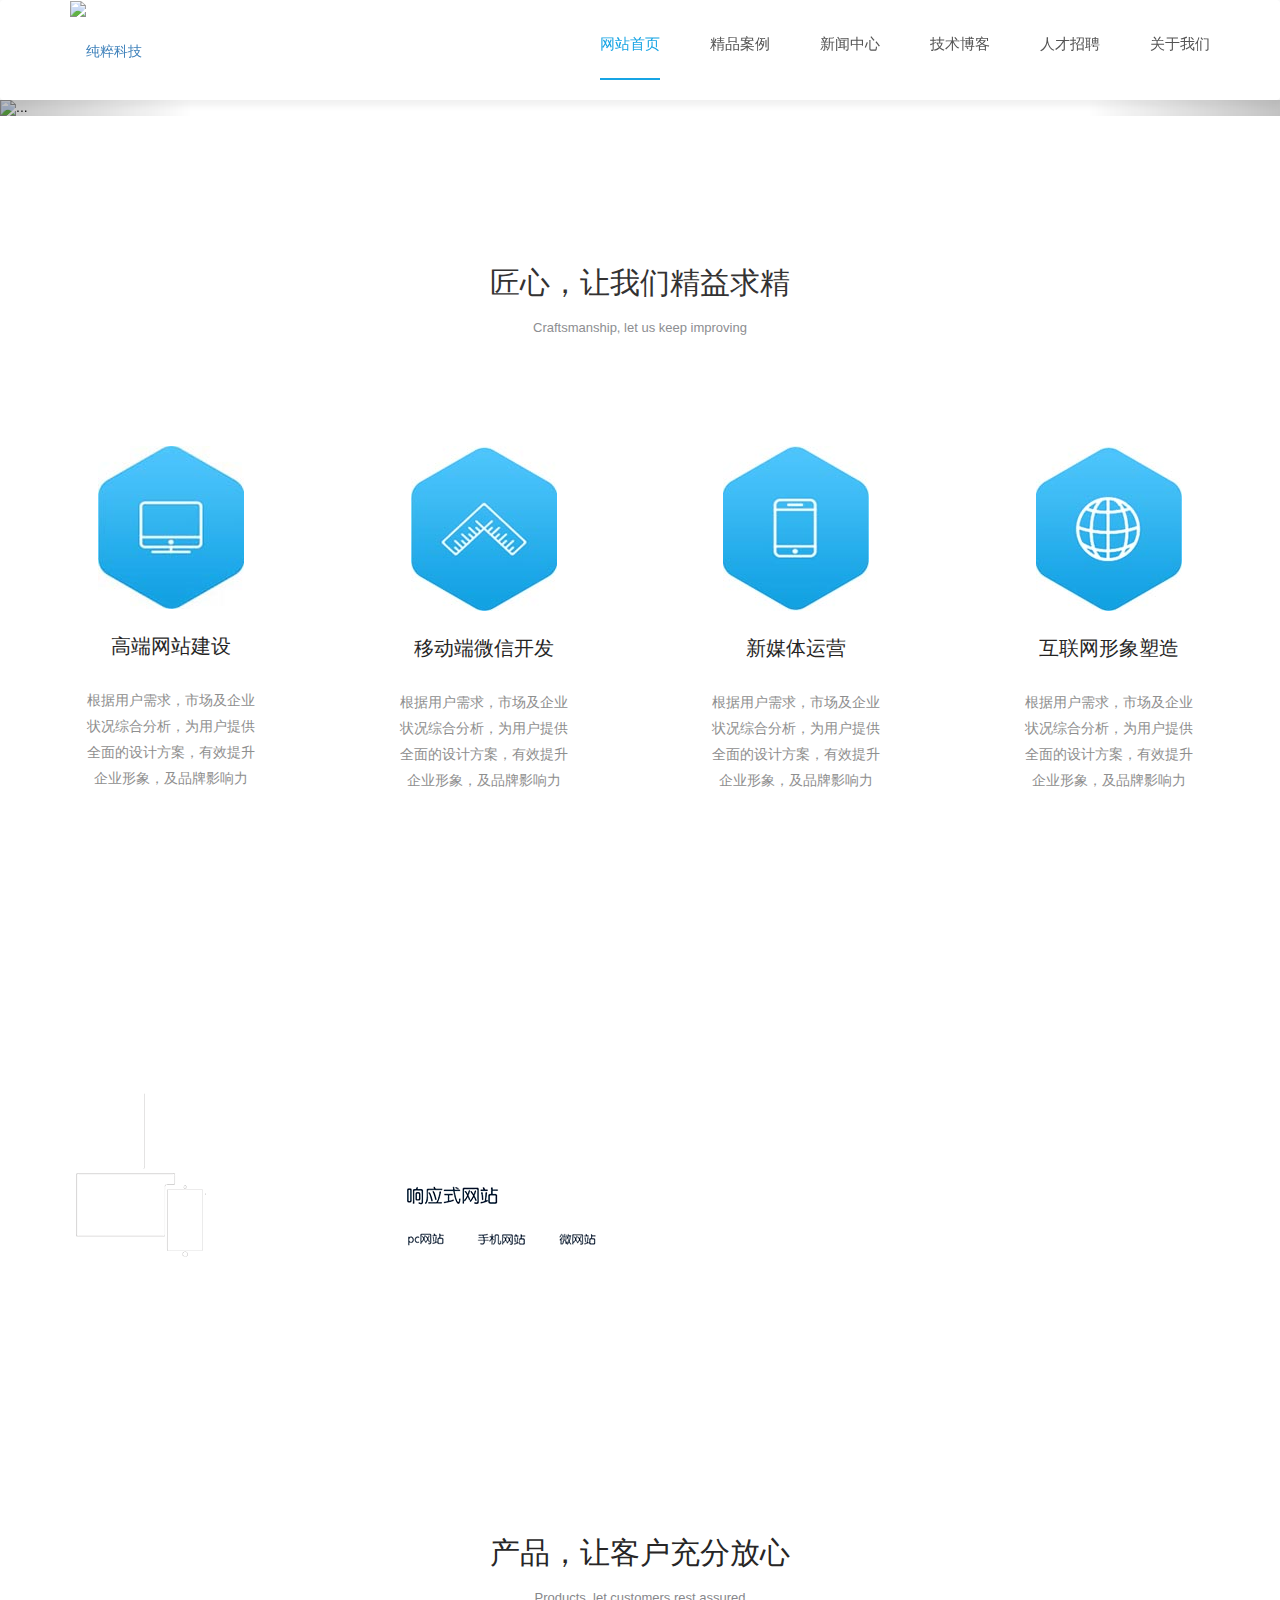
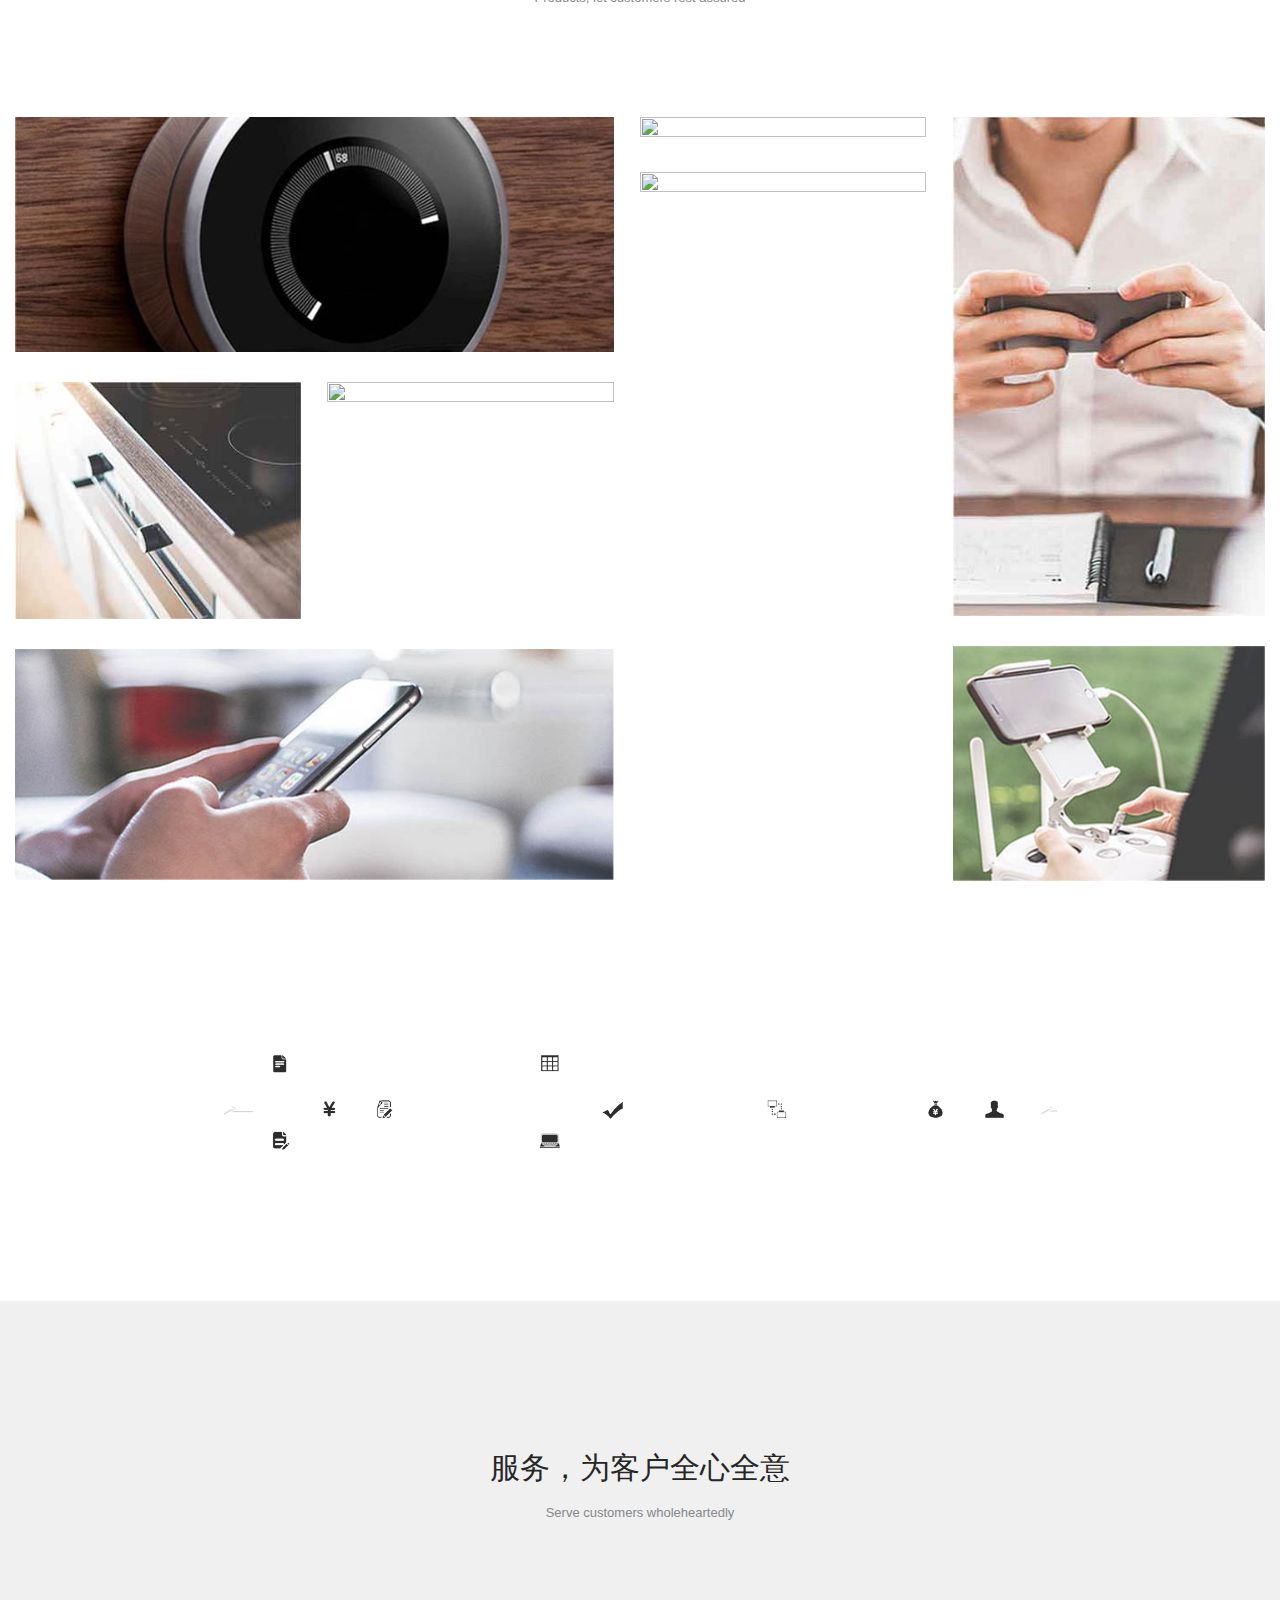
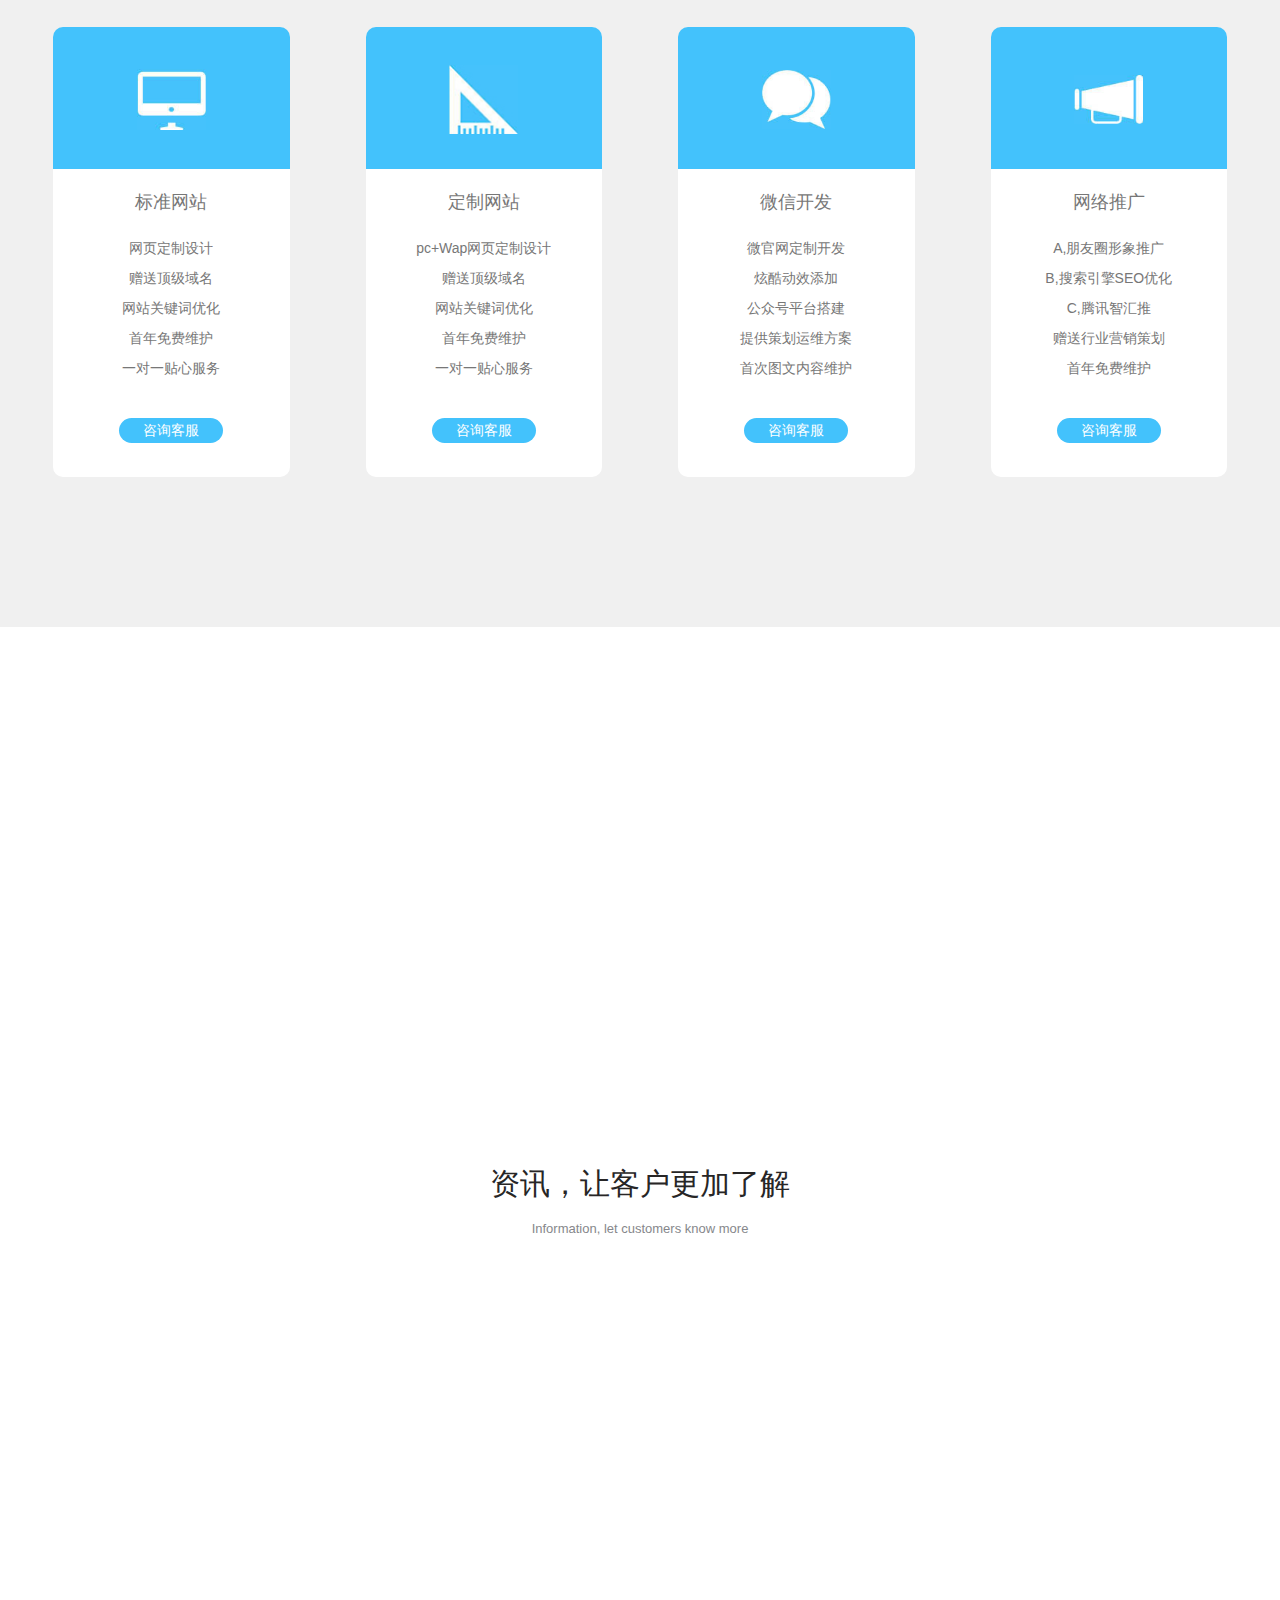
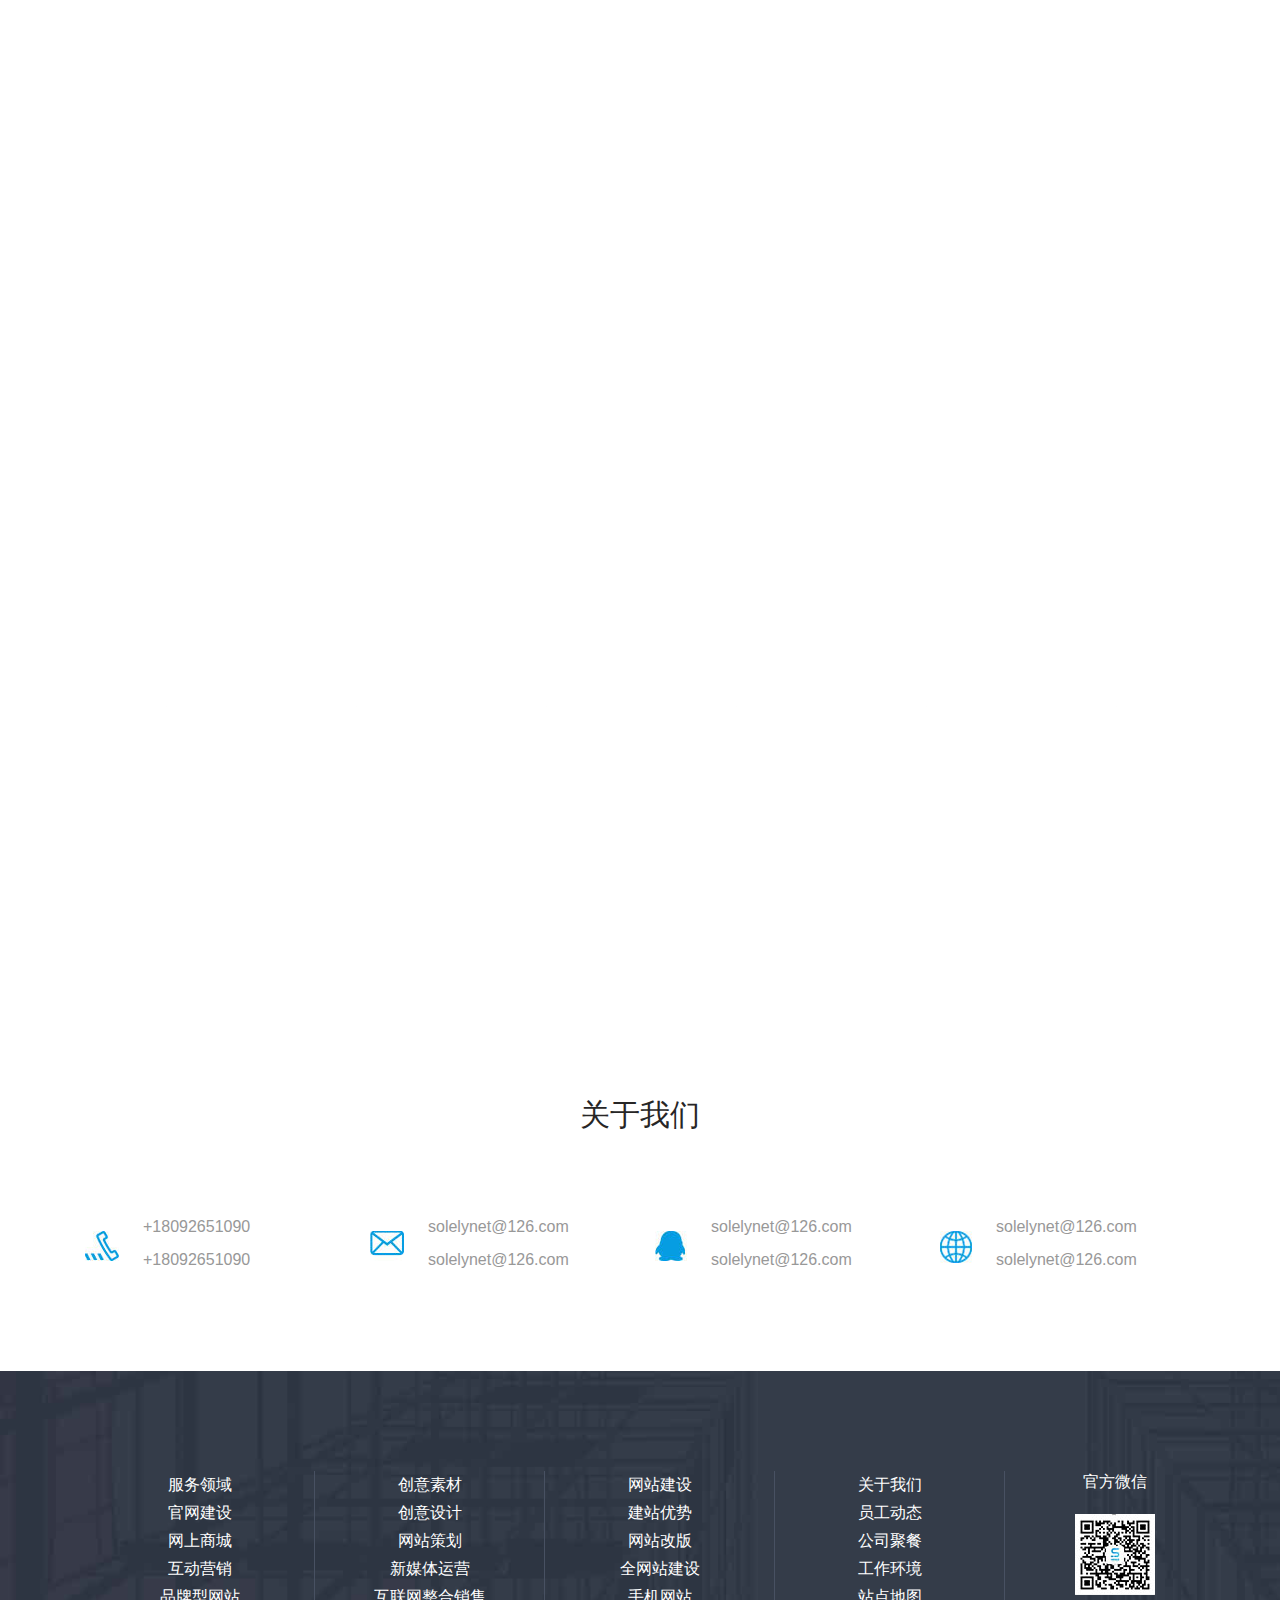
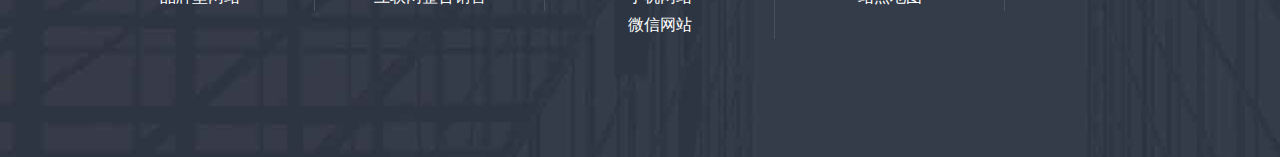
==== commit cdbebf16: "完善" ====
--- a/index.html
+++ b/index.html
@@ -753,7 +753,7 @@
             $('.description_item').removeClass('fadeInDown-300 animated');
         }
     }, {
-        offset: '300px'
+        offset: '200px'
 
     });
      $('#product').waypoint(function(direction) {
@@ -790,6 +790,10 @@
            $('.process_img3').addClass('fadeInDown-100 animated');  
            $('.process_img2').addClass('opacity1 animated');
            $('.process_img1').addClass('fadeInLeft animated');
+        }else{
+             $('.process_img3').removeClass('fadeInDown-100 animated');  
+           $('.process_img2').removeClass('opacity1 animated');
+           $('.process_img1').removeClass('fadeInLeft animated');
         }
     }, {
         offset: '500px'
@@ -831,20 +835,6 @@
 
 
 });
-
-
 </script>
-
-<script type="text/javascript">
-    
-$(function(){
-    var w=$(window).width();
-    if(w<768){
-        $(".tech").removeAttr("data-stellar-background-ratio");;
-        $(".tech").removeAttr("data-stellar-vertical-offset");
-    }
-})
-</script>
-
 </body>
 </html>--- a/css/basic.css
+++ b/css/basic.css
@@ -9,6 +9,12 @@
 	overflow-x: hidden !important;
 	position: relative;
 	font-weight:normal;
+}
+@font-face{
+	font-family: "siyuan";
+	src: url('../SourceHanSans-Light/SourceHanSans-Light.otf') format('otf');
+	src: url('../SourceHanSans-Light/SourceHanSans-Light.ttf') format('ttf');
+	src: url('../SourceHanSans-Light/SourceHanSans-Light.woff') format('woff');
 }
 h1,h2,h3,h4,h5,h6,p,ul { 
 	margin: 0;
--- a/css/style.css
+++ b/css/style.css
@@ -18,7 +18,6 @@
 .nav > li > a {
 	color:#4a4a4a;
 	font-size:15px;
-    font-weight: bold;
 	line-height: 68px;
 	-webkit-transition: all .3s ease 0s;
 	transition: all .3s ease 0s;
@@ -184,6 +183,7 @@
     font-size: 20px;
     color: #171616;
     margin: 28px auto;
+    font-family: "siyuan";
 }
 
 .description_item p {
--- a/css/responsive.css
+++ b/css/responsive.css
@@ -89,12 +89,20 @@
 
 @media (max-width: 768px) {
 	.navbar-nav > li{
-		margin:0px 12px;
-	}
-	
+		margin:0px;
+	}
+	.navbar-nav > li > a {
+    width: 100%;
+    text-align: center;
+    line-height: 50px;
+    padding: 0px;
+    display: block;
+	}
+	.nav > li > a{width:100%;display: block;padding:0px 12px;}
+	.navbar-collapse{position: absolute;top:90px;z-index: 999;right:15px;box-shadow: 0px 2px 10px #999;width: 100%;}
 	.container > .navbar-header{margin:0px;}
 	.navbar-header a{height:90px;line-height: 90px;}
-	.navbar-nav{margin: 5px 0px;}
+	.navbar-nav{margin:0px;background: #fff;width:100%;height:auto;}
 	.navbar-header img{width:70%;}
 	#carousel-example-generic{margin-top:90px;}
 	.service .col-xs-12{width:50%;}
--- a/css/hover.css
+++ b/css/hover.css
@@ -48,132 +48,7 @@
   -webkit-transition: all .9s ease-out;
           transition: all .9s ease-out;
 }
-/*FadeinUp Slow*/
-@-webkit-keyframes fadeInUpQuick {
-  0% {
-    opacity: 0;
-    -webkit-transform: translate3d(0, 10px, 0);
-            transform: translate3d(0, 10px, 0);
-  }
 
-  100% {
-    opacity: 1;
-    -webkit-transform: none;
-            transform: none;
-  }
-}
-
-@keyframes fadeInUpQuick {
-  0% {
-    opacity: 0;
-    -webkit-transform: translate3d(0, 10px, 0);
-            transform: translate3d(0, 10px, 0);
-  }
-
-  100% {
-    opacity: 1;
-    -webkit-transform: none;
-            transform: none;
-  }
-}
-/*FadeinLeft Slow*/
-@-webkit-keyframes fadeLeftQuick {
-  0% {
-    opacity: 0;
-    -webkit-transform: translate3d(-150px, 0, 0);
-            transform: translate3d(-150px, 0, 0);
-  }
-
-  100% {
-    opacity: 1;
-    -webkit-transform: none;
-            transform: none;
-  }
-}
-
-@keyframes fadeLeftQuick {
-  0% {
-    opacity: 0;
-    -webkit-transform: translate3d(-150px, 0, 0);
-            transform: translate3d(-150px, 0, 0);
-  }
-
-  100% {
-    opacity: 1;
-    -webkit-transform: none;
-            transform: none;
-  }
-}
-/*FadeinRight Slow*/
-
-@-webkit-keyframes fadeRightQuick {
-  0% {
-    opacity: 0;
-    -webkit-transform: translate3d(-150px, 0, 0);
-            transform: translate3d(-150px, 0, 0);
-  }
-
-  100% {
-    opacity: 1;
-    -webkit-transform: none;
-            transform: none;
-  }
-}
-
-@-webkit-keyframes fadeRightQuick {
-  0% {
-    opacity: 0;
-    -webkit-transform: translate3d(-150px, 0, 0);
-            transform: translate3d(-150px, 0, 0);
-  }
-
-  100% {
-    opacity: 1;
-    -webkit-transform: none;
-            transform: none;
-  }
-}
-
-@keyframes fadeRightQuick {
-  0% {
-    opacity: 0;
-    -webkit-transform: translate3d(150px, 0, 0);
-            transform: translate3d(150px, 0, 0);
-  }
-
-  100% {
-    opacity: 1;
-    -webkit-transform: none;
-            transform: none;
- }
-}  
-.fadeInUpQuick {
- -webkit-animation-name: fadeInUpQuick;
-          animation-name: fadeInUpQuick;
-
-  -webkit-animation-duration: .3s;
-    animation-duration: .3s;
-  -webkit-animation-fill-mode: both;
-    animation-fill-mode: both;
-}
-.fadeLeftQuick {
- -webkit-animation-name: fadeLeftQuick;
-          animation-name: fadeLeftQuick;
-
-  -webkit-animation-duration: 1s;
-    animation-duration: 1s;
-  -webkit-animation-fill-mode: both;
-    animation-fill-mode: both;
-}
-.fadeRightQuick {
- -webkit-animation-name: fadeRightQuick;
-          animation-name: fadeRightQuick;
-
-  -webkit-animation-duration: 1s;
-    animation-duration: 1s;
-  -webkit-animation-fill-mode: both;
-    animation-fill-mode: both;
-}
 .animation_time_1{animation-delay:.1s}
 .animation_time_2{animation-delay:.3s}
 .animation_time_3{animation-delay:.5s}
@@ -211,13 +86,7 @@
 .duration2{
   animation-duration:1s;
  }
-.ex_img img{transition: all .5s ease-out;
-        -webkit-transition: all .5s ease-out;}
-.ex_img:hover img{transform:rotateY(180deg);-webkit-transform:rotateY(180deg);}       
-.lase{transition: all .5s ease-out;
-        -webkit-transition: all .5s ease-out;}
-.lase:hover{background:#fed700;border:solid 1px #bc0505;}
-.opacityDiv{opacity: 0;}
+
 @-webkit-keyframes jitter{
         0%{transform: rotate(0deg)}
         10%{transform: rotate(9deg)}
@@ -231,20 +100,6 @@
       }
 
 
-/*@keyframes fadeInDown {
-  0% {
-    opacity: 0;
-    -webkit-transform: translate3d(0, -30px, 0);
-            transform: translate3d(0, -30px, 0);
-  }
-
-  100% {
-    opacity: 1;
-    -webkit-transform: none;
-            transform: none;
-  }
-}
-*/
 @keyframes fadeInDown-100 {
   0% {
 
@@ -320,244 +175,7 @@
 }
 
 
-@keyframes fadeDownRight {
-  0% {
-    opacity: 0;
-    -webkit-transform: translate3d(-500px, -50px, 0);
-            transform: translate3d(-500px, -50px, 0);
-  }
 
-  100% {
-    opacity: 1;
-    -webkit-transform: none;
-            transform: none;
-  }
-}
-
-
-@keyframes fadeTopRight {
-  0% {
-    opacity: 0;
-    -webkit-transform: translate3d(-500px, 30px, 0);
-            transform: translate3d(-500px, 30px, 0);
-  }
-
-  100% {
-    opacity: 1;
-    -webkit-transform: none;
-            transform: none;
-  }
-}
-
-@keyframes fadeInLeftShort {
-  from {
-    opacity: 0;
-    -webkit-transform: translate3d(-50%, 10%, 0);
-    transform: translate3d(-50%, 10%, 0);
-  }
-
-  to {
-    opacity: 1;
-    -webkit-transform: translate3d(0, 0, 0);
-    transform: translate3d(0, 0, 0);
-  }
-}
-
-
-@-webkit-keyframes slideInDownShort {
-  from {
-    -webkit-transform: translate3d(0, 100px, 0);
-    transform: translate3d(0, 100px, 0);
-    visibility: visible;
-  }
-
-  to {
-    -webkit-transform: translate3d(0, 0, 0);
-    transform: translate3d(0, 0, 0);
-  }
-}
-
-@keyframes slideInDownShort {
-  from {
-    -webkit-transform: translate3d(0, 100px, 0);
-    transform: translate3d(0, 100px, 0);
-    visibility: visible;
-  }
-
-  to {
-    -webkit-transform: translate3d(0, 0, 0);
-    transform: translate3d(0, 0, 0);
-  }
-}
-
-@keyframes slideInDownShort1 {
-  from {
-    -webkit-transform: translate3d(0, 60px, 0);
-    transform: translate3d(0, 60px, 0);
-    visibility: visible;
-  }
-
-  to {
-    -webkit-transform: translate3d(0, 0, 0);
-    transform: translate3d(0, 0, 0);
-  }
-}
-
-@keyframes slideInDownShort2 {
-  from {
-    -webkit-transform: translate3d(0, 40px, 0);
-    transform: translate3d(0, 40px, 0);
-    visibility: visible;
-  }
-
-  to {
-    -webkit-transform: translate3d(0, 0, 0);
-    transform: translate3d(0, 0, 0);
-  }
-}
-
-@-webkit-keyframes slideInDown {
-  from {
-    -webkit-transform: translate3d(0, -100%, 0);
-    transform: translate3d(0, -100%, 0);
-    visibility: visible;
-  }
-
-  to {
-    -webkit-transform: translate3d(0, 0, 0);
-    transform: translate3d(0, 0, 0);
-  }
-}
-
-@keyframes slideInDown {
-  from {
-    -webkit-transform: translate3d(0, -100%, 0);
-    transform: translate3d(0, -100%, 0);
-    visibility: visible;
-  }
-
-  to {
-    -webkit-transform: translate3d(0, 0, 0);
-    transform: translate3d(0, 0, 0);
-  }
-}
-
-@-webkit-keyframes slideInLeftShort {
-  from {
-    -webkit-transform: translate3d(-50px, 0, 0);
-    transform: translate3d(-50px, 0, 0);
-    visibility: visible;
-  }
-
-  to {
-    -webkit-transform: translate3d(0, 0, 0);
-    transform: translate3d(0, 0, 0);
-  }
-}
-
-@keyframes slideInLeftShort {
-  from {
-    -webkit-transform: translate3d(-50px, 0, 0);
-    transform: translate3d(-50px, 0, 0);
-    visibility: visible;
-  }
-
-  to {
-    -webkit-transform: translate3d(0, 0, 0);
-    transform: translate3d(0, 0, 0);
-  }
-}
-
-@-webkit-keyframes slideInRightShort {
-  from {
-    -webkit-transform: translate3d(50px, 0, 0);
-    transform: translate3d(50px, 0, 0);
-    visibility: visible;
-  }
-
-  to {
-    -webkit-transform: translate3d(0, 0, 0);
-    transform: translate3d(0, 0, 0);
-  }
-}
-
-@keyframes slideInRightShort {
-  from {
-    -webkit-transform: translate3d(50px, 0, 0);
-    transform: translate3d(50px, 0, 0);
-    visibility: visible;
-  }
-
-  to {
-    -webkit-transform: translate3d(0, 0, 0);
-    transform: translate3d(0, 0, 0);
-  }
-}
-
-
-.descriptionItmAnim{
-  transition: all 0.8s;
-    -webkit-transition: all 0.8s;
-    animation: fadeDownRight 1s;
-}
-
-.field_itemAnim{
-  transition: all 0.8s;
-    -webkit-transition: all 0.8s;
-    animation: fadeTopRight 1s;
-}
-.serviceImgThree{
-  transition: all 0.8s;
-    -webkit-transition: all 0.8s;
-    animation: fadeInDown 1s;
-}
-
-.serviceLeft{
-  transition: all 0.8s;
-    -webkit-transition: all 0.8s;
-    animation: fadeInLeft 1s;
-}
-.serviceLeft1{
-  transition: all 0.8s;
-    -webkit-transition: all 0.8s;
-    animation: fadeInLeft 1s;
-}
-.serviceRight{
-  transition: all 0.8s;
-    -webkit-transition: all 0.8s;
-    animation: fadeRightQuick 1s;
-}
-.productimg{
-  transition: all 0.8s;
-    -webkit-transition: all 0.8s;
-  animation:pulse 2s;
-
-}
-.processImg1{transition: all 1s;
-    -webkit-transition: all 1s;
-    animation: fadeInLeftShort 1.2s;}
-
-.processImgDown{transition: all 1s;
-    -webkit-transition:slideInDown all 1s;
-    animation: slideInDown 1s;}
-
-.processImg3{transition: all 1s;
-    -webkit-transition: all 1s;
-    animation: fadeInLeftShort 1.2s;}
-
-.infor_right{
-  transition: all 0.5s;
-    -webkit-transition: all 0.5s;
-    animation:slideInDownShort1 1s;
-    animation-fill-mode: both;
-}
-.infor_right1{
-   transition: all 1s;
-    -webkit-transition: all 1s;
-
-    animation: slideInDownShort2 1s;
-    animation-fill-mode: both;
-}
 .fadeInTop-100{
   transition: all 0.8s;
     -webkit-transition: all 0.8s;
@@ -574,112 +192,4 @@
 .fadeInDown-300{
     animation: fadeInDown-300 1s;
 }
-/*.description_img img{
-  transition: all 0.8s;
-    -webkit-transition: all 0.8s;
- 
-     }
-.description_img img:hover{
-  transform: rotate3d(180deg);
-  -webkit-transform: rotate3d(180deg);
-}*/
-.slideInDownShort{
-  transition: all 0.1s;
-    -webkit-transition: all 0.1s;
-    animation: slideInDownShort 1s;
-}
-.sildeLeft{
-  transition: all 0.6s;
-    -webkit-transition: all 0.6s;
-  animation: slideInLeft 1s;
-}
-.sildeRight{
-  transition: all 0.8s;
-    -webkit-transition: all 0.8s;
-  animation: slideInRightShort 1s;
-}
 
-/*.information_img:hover .information_img1 {height:10%;}
-.information_img1:hover{height:80%;}
-*/
-@keyframes circle{
-  0% {
-      
-        border-radius: 50%;
-        opacity: 0.3
-    }
-    20% {
-    
-       border-radius: 50%;
-       opacity: 0.5
-    }
-    40% {
-       
-       border-radius: 50%;
-       opacity: 0.6
-    }
-    60% {
-     
-        border-radius: 50%;
-        opacity: 0.7
-    }
-    80% {
-     
-       border-radius: 50%;
-       opacity: 0.9
-    }
-    100% {
-       border-radius: 50%;
-       opacity: 1
-    }
-   
-}
-/*.circle1{
-  transition: all 1s;
-  animation: circle 3s backwards;
-}*/
-.carousel-indicators li{
-  transition: all 1s;
-  -webkit-transition: all 1s;
-
-}
-.carousel-indicators .active{
-  transform-origin:center center;
-  transition: all 1s;
-  -webkit-transition: all 1s;
-  animation: circles 8s backwards;
-}
-
-/*@keyframes shadow{
-  0%{
-      box-shadow: 0px 0px 0px #999;
-      transform:translateZ(-200px);
-      -webkit-transform:translateZ(-200px);
-  }
-
-  50%{
-    box-shadow: 0px 0px 10px #999;
-    transform:translateZ(200px);
-    -webkit-transform:translateZ(200px);
-    perspective: 500px;
-  }
-  100%{
-    box-shadow: 0px 0px 0px #999;
-    transform:translateZ(-200px);
-    -webkit-transform:translateZ(-200px);
-    perspective: 500px;
-  }
-}
-*/
-/*.shadow1{
-  transition: all 1s;
-  animation: shadow 5s ease forwards;
-}
-.shadow1:hover{
-  transform:translateZ(200px);
-    -webkit-transform:translateZ(200px);
-}*/
-/*.information_desc{-webkit-transition: -webkit-transform 0.6s; transition: transform 0.6s;}
-.information_desc:hover{
-  -webkit-transform: translateY(-8px) scale(1.1); -ms-transform: translateY(-8px) scale(1.1); transform: translateY(-8px) scale(1.1); 
-}*/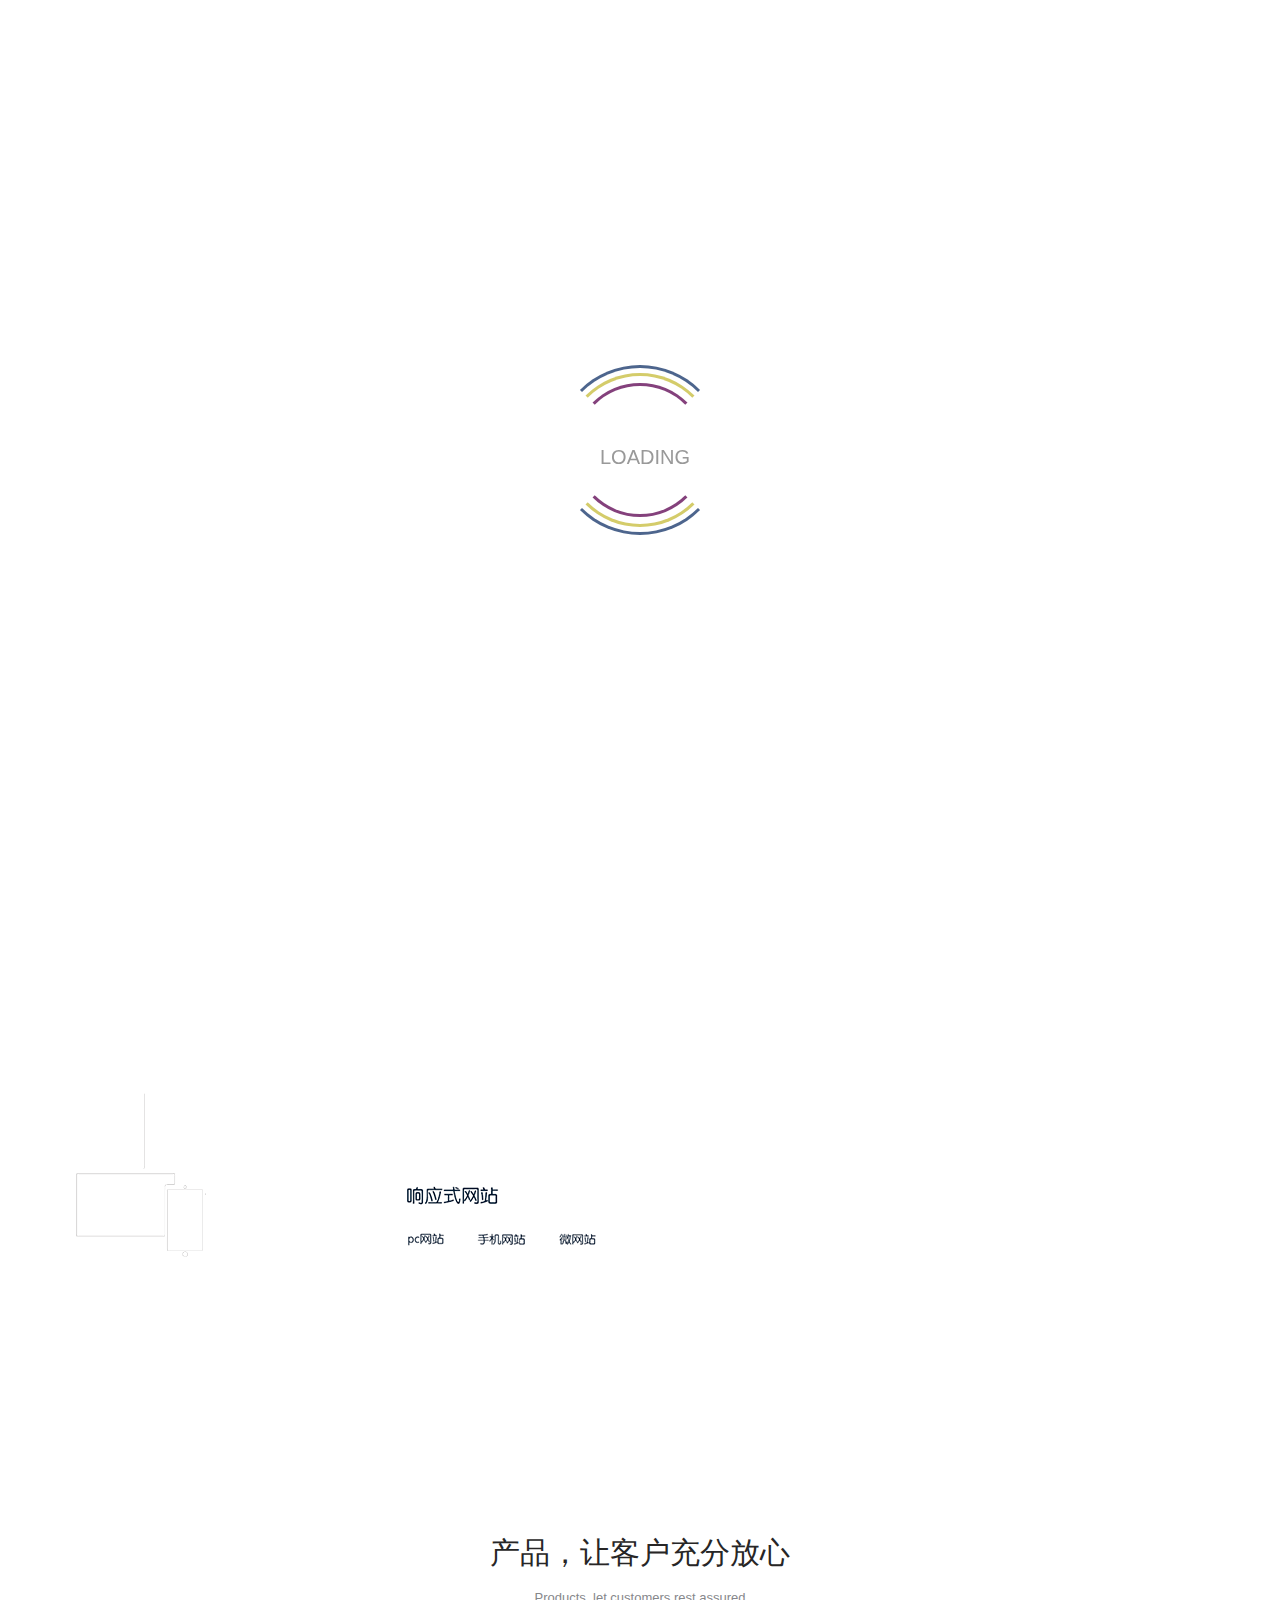
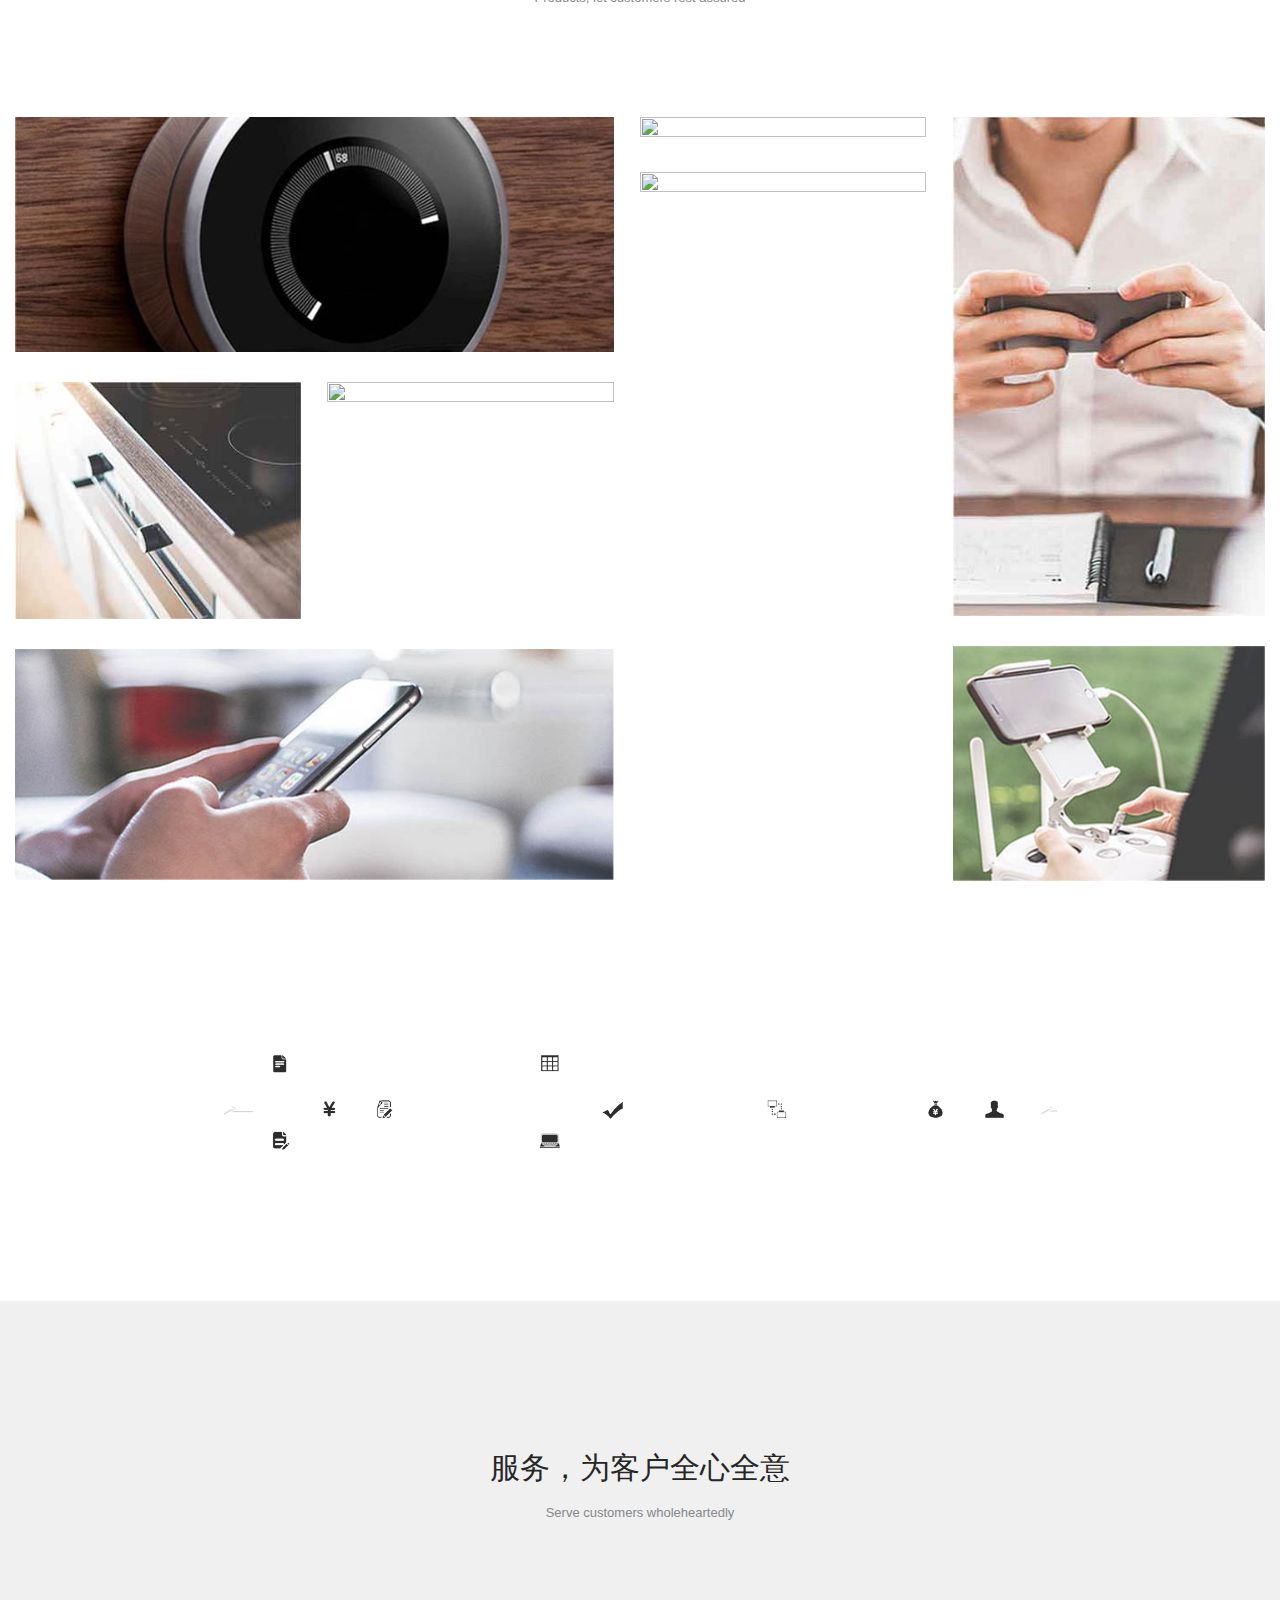
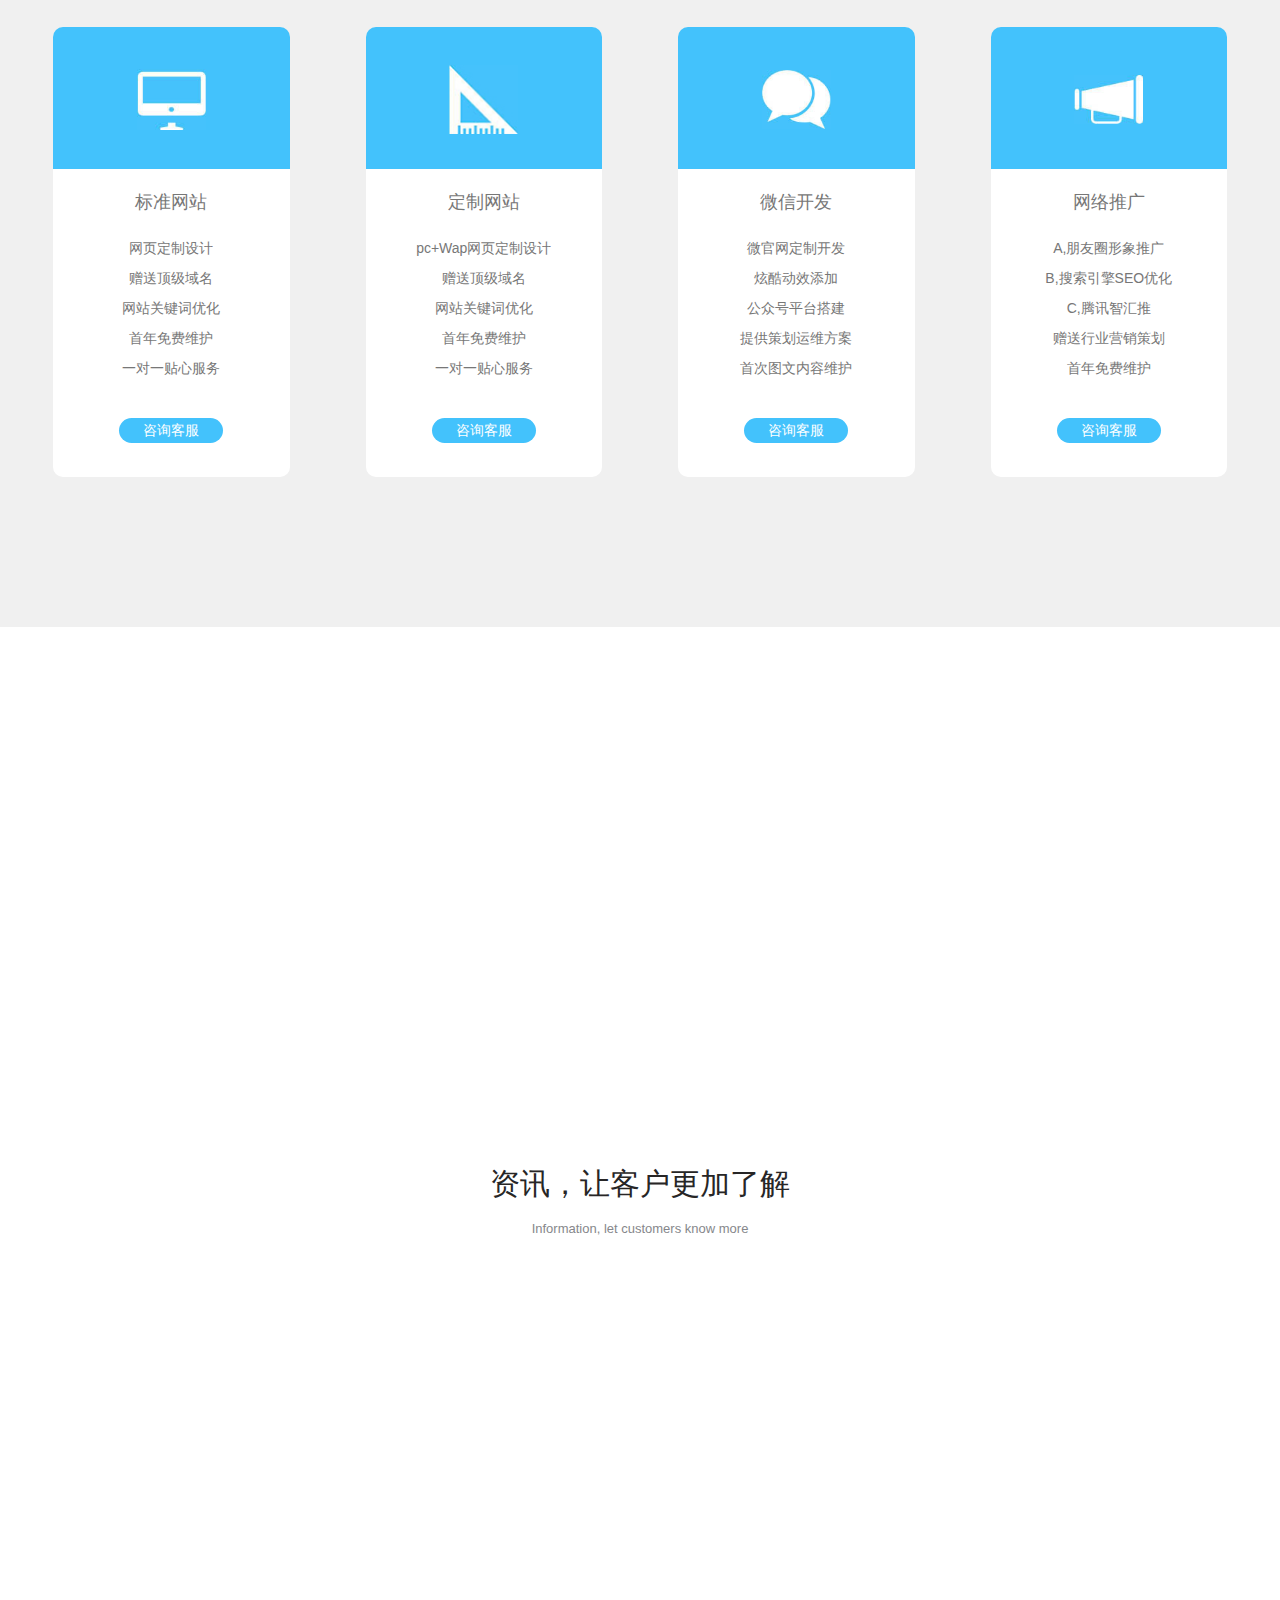
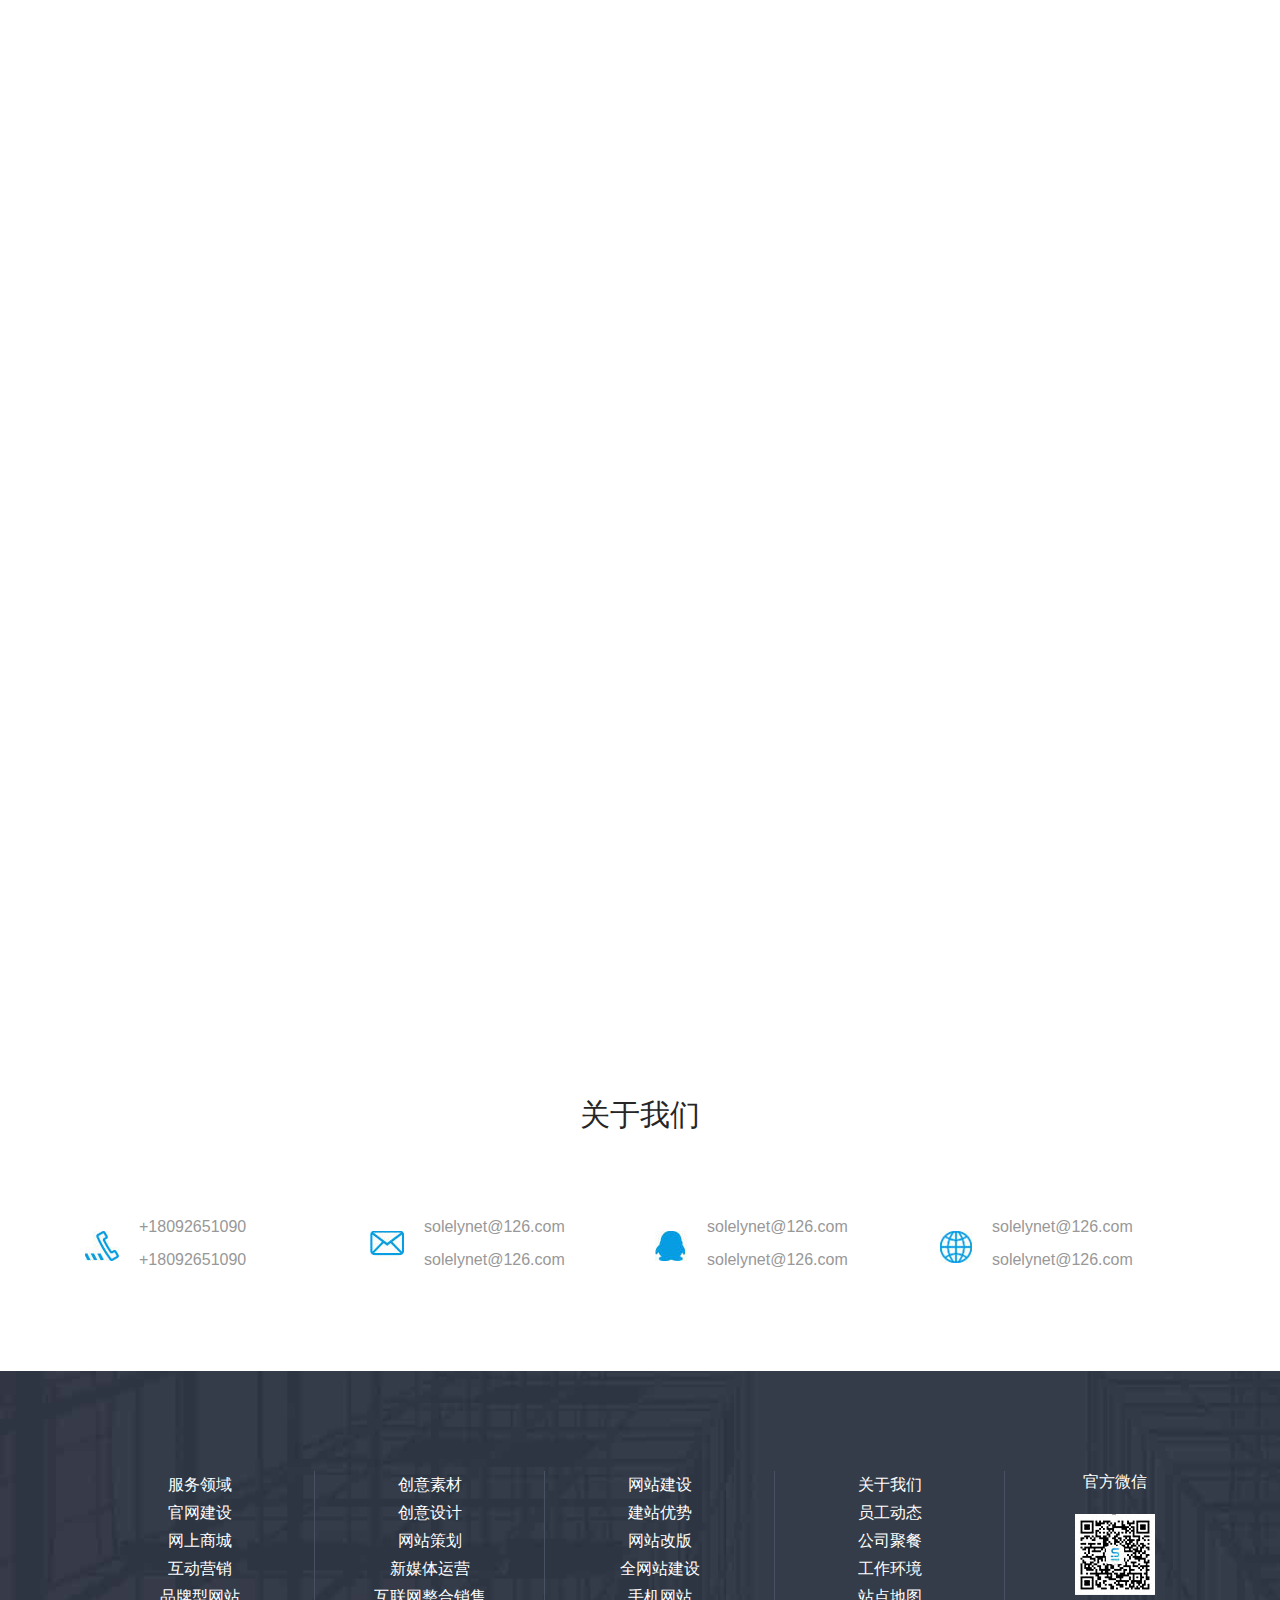
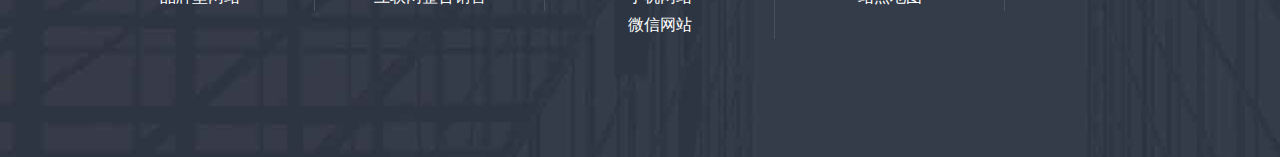
==== commit 2b53acf9: "commit" ====
--- a/index.html
+++ b/index.html
@@ -50,7 +50,7 @@
             <div class="collapse navbar-collapse" id="navbar-collapse">
                 <ul class="nav navbar-nav">
                     <li class="active"><a href="#" >网站首页</a></li>
-                    <li><a href="#">精品案例</a></li>
+                    <li><a href="caseDetail.html">精品案例</a></li>
                     <li><a href="#">新闻中心</a></li>      
                     <li><a href="#">技术博客</a></li>
                     <li><a href="#">人才招聘</a></li>
@@ -552,13 +552,9 @@
 </div>
 
 <div id="preloader" style="display: block;">
-        <div id="status" style="z-index: 2147483647; display: block;">
-            <div class="loader-ring">
-                <div class="loader-ring-light">
-                </div>
-                <div class="loader-ring-track"></div>
-                <div class="loadbrand"><span style="color: red;">S</span>olelynet</div>
-            </div>
+        <div id="loading-wrapper">
+          <div id="loading-text">LOADING</div>
+          <div id="loading-content"></div>
         </div>
     </div>
 <script type="text/javascript" src="js/jquery-2.1.4.min.js"></script>
@@ -568,7 +564,6 @@
 <script src="js/jquery.stellar.js" type="text/javascript" ></script>
 <script src="js/jquery.easing.min.js" type="text/javascript" ></script>
 <script src="js/jquery.waypoints.min.js"></script>
-
 <script type="text/babel">
             var app = new Vue({
                 el: '#app',
@@ -672,169 +667,6 @@
             });
 
         </script>
-<script type="text/javascript">
-    $(window).load(function() {
-    $("#status").fadeOut(); 
-    $("#preloader").delay(350).fadeOut("slow");
-
-    
-
-    // $(window).on('scroll', function() {
-    // if ($(window).scrollTop() > 10) {
-    //     $('.navbar').addClass('top-nav-collapse');
-    // } else {
-    //     $('.navbar').removeClass('top-nav-collapse');
-    // }
-    //  });
-     $('#information').waypoint(function(direction) {
-
-        if (direction === 'down' && !$(this.element).hasClass('animated')) {
-        
-            $('#information .to-animate-3').each(function(k) {
-                var el = $(this);
-
-                setTimeout(function() {
-                    el.addClass('fadeInUp animated');
-                }, k * 400, 'easeInOutExpo');
-
-            });
-
-             $('#information .to-animate-2').each(function(k) {
-                var el = $(this);
-
-                setTimeout(function() {
-                    el.addClass('fadeInUp animated');
-                }, k * 400, 'easeInOutExpo');
-
-            });
-          
-        }
-    }, {
-        offset: '400px'
-
-    });
-
-
-
-     $('#sole-Services').waypoint(function(direction) {
-
-        if (direction === 'down' && !$(this.element).hasClass('animated')) {
-    
-            $('.sildeLeft1').addClass('fadeInDown-300 animated');
-        }else{
-            $('.sildeLeft1').removeClass('fadeInDown-300 animated');
-        }
-    }, {
-        offset: '200px'
-
-    });
-
-     $('#serviceThree').waypoint(function(direction) {
-
-        if (direction === 'down' && !$(this.element).hasClass('animated')) {
-            $('.serviceImg1 ').addClass('fadeInDown animated');
-            $('.serviceImg2 ').addClass('fadeInLeft animated');
-            $('.serviceImg3 ').addClass('fadeInRight animated');
-        }else{
-            $('.serviceImg1 ').removeClass('fadeInDown animated');
-            $('.serviceImg2').removeClass('fadeInLeft animated');
-            $('.serviceImg3 ').removeClass('fadeInRight animated');
-        }
-    }, {
-        offset: '600px'
-
-    });
-     $('#service').waypoint(function(direction) {
-
-        if (direction === 'down' && !$(this.element).hasClass('animated')) {
-    
-            $('.description_item').addClass('fadeInDown-300 animated');
-        }else{
-            $('.description_item').removeClass('fadeInDown-300 animated');
-        }
-    }, {
-        offset: '200px'
-
-    });
-     $('#product').waypoint(function(direction) {
-
-        if (direction === 'down' && !$(this.element).hasClass('animated')) {
-           $('#product').addClass('fadeInDown-200 animated');  
-
-        }else{
-            $("#product").removeClass('fadeInDown-200 animated');
-        }
-    }, {
-        offset: '300px'
-
-    });
-     $('#tech').waypoint(function(direction) {
-
-        if (direction === 'down' && !$(this.element).hasClass('animated')) {
-    
-            $('#tech .techImg1').addClass('fadeInLeft animated');
-            $('#tech .techImg2').addClass('fadeInRight animated');
-        }else{
-            $('#tech .techImg1').removeClass('fadeInLeft animated');
-            $('#tech .techImg2').removeClass('fadeInRight animated');
-        }
-    }, {
-        offset: '600px'
-
-    });
-
-     $('#process').waypoint(function(direction) {
-
-        if (direction === 'down' && !$(this.element).hasClass('animated')) {
-    
-           $('.process_img3').addClass('fadeInDown-100 animated');  
-           $('.process_img2').addClass('opacity1 animated');
-           $('.process_img1').addClass('fadeInLeft animated');
-        }else{
-             $('.process_img3').removeClass('fadeInDown-100 animated');  
-           $('.process_img2').removeClass('opacity1 animated');
-           $('.process_img1').removeClass('fadeInLeft animated');
-        }
-    }, {
-        offset: '500px'
-
-    });
-
-     $('.about').waypoint(function(direction) {
-
-        if (direction === 'down' && !$(this.element).hasClass('animated')) {
-    
-            $('.about_infor').addClass('fadeInLeft animated'); 
-           
-        }
-    }, {
-        offset: '300px'
-
-    });
-
-     $('.information_bg').waypoint(function(direction) {
-
-        if (direction === 'down' && !$(this.element).hasClass('animated')) {
-
-
-            $('.infor_icon img').each(function(k) {
-                var el = $(this);
-
-                setTimeout(function() {
-                    el.addClass('fadeInDown animated');
-                }, k * 200, 'easeInOutExpo');
-
-            });
-
-            // $(".information_bg p").addClass('fadeInDown animated');
-        }
-    }, {
-        offset: '600px'
-
-    });
-
-
-});
-</script>
+
 </body>
 </html>--- a/css/style.css
+++ b/css/style.css
@@ -512,7 +512,7 @@
 .infor_icon img{margin:0px auto;width: 80%;}
 .about{padding: 140px 0px 90px;}
 .about_infor p{font-size: 16px;color:#989898;margin-bottom: 10px;}
-.about img{float: left;margin-right: 24px;margin-top:15px;}
+.about img{float: left;margin-right: 20px;margin-top:15px;}
 .about .description{margin-bottom: 85px;}
 .tech_left{margin-top:90px;}
 .tech_right{margin-top:155px;}
@@ -540,7 +540,7 @@
 #banner_cont img {
     position: absolute;
     left: 50%;
-    margin-left: -10%;
+    margin-left: -12%;
     top: 15%;
 }
 
@@ -594,7 +594,7 @@
     height: 60px;
     background: #f3f3f3;
     line-height: 60px;
-    font-size: 22px;
+    font-size: 0.26rem;
     color: #989898;
 }
 
@@ -605,11 +605,15 @@
 .caseShow {
     margin-top: 125px;
 }
+.navbar-default .navbar-nav > .active > a:hover{
+    background:none;
+    color:#089fe3;
+}
 
 
 
 .caseShow_tlt h3 {
-    font-size: 0.46rem;
+    font-size: 0.26rem;
     color: #606060;
     text-align: center;
 }
@@ -635,8 +639,8 @@
 }
 
 .caseShow_tlt p {
-    font-size: 0.28rem;
-    line-height: 0.72rem;
+    font-size: 0.20rem;
+    line-height: 0.3z2rem;
     color: #888;
     text-align: center;
 }
@@ -651,7 +655,7 @@
     text-align: center;
     display: inline-block;
     position: relative;
-    font-size: 24px;
+    font-size: 0.2rem;
     color:#089fe3;
     margin:0px auto;
     transition: all 1s;
@@ -684,7 +688,7 @@
 .caseCom{position: relative;}
 .caseImg{position: absolute;left:0px;top:0px;}
 .case_intro{margin-top:100px;margin-left:50px;}
-.case_intro h5{color: #444;font-size: 36px;}
+.case_intro h5{color: #444;font-size: 0.26rem;}
 .case_intro p{color: #888;font-size: 14px;margin-top: 52px;line-height: 28px;}
 .case_intro a{width:160px;height:45px;border-radius: 20px;background: #089fe3;line-height: 45px;text-align: center;color:#fff;margin-top:45px;}
 .case_intro a img{margin-right:15px;}
@@ -887,4 +891,593 @@
     animation-duration: 1s;
     -webkit-animation-fill-mode: backwards;
     animation-fill-mode: backwards;
+}
+.animated2 {
+    -webkit-animation-duration: 0.5s;
+    animation-duration: 0.5s;
+    -webkit-animation-fill-mode: backwards;
+    animation-fill-mode: backwards;
+}
+
+/*******************************微信小程序**********************************************/
+.banner2{
+    position:relative;
+    margin-top: 100px;
+}
+
+.main1200{
+    width:62.5%;
+    margin:0 auto;
+}
+.banner_top{
+    width: 100%;
+    position: absolute; 
+    top:0;
+}
+.banner_top{
+    margin-top:2rem;
+}
+.wxTxt{
+    margin: 0.45rem 0;
+}
+.wxTxt p{
+    font-size:0.2rem;
+    color: #fff;
+}
+.banner_wx a{
+    width: 2.15rem;
+    height:0.5rem;
+    border:solid 1px #fff;
+    border-radius: 0.1rem;
+    line-height: 0.5rem;
+    text-align: center;
+    color:#fff;
+    font-size:0.24rem;
+}
+.banner_img{
+    min-height: 6rem;
+}
+.xwSmall{
+    padding:0.65rem 0 1rem;
+    text-align: center;
+}
+.small_why{
+    font-size: 0.3rem;
+    color:#333;
+    text-align: center;
+}
+.small_pro{
+    font-size: 0.14rem;
+    color:#666;
+    text-align: center;
+    line-height: 0.56rem;
+}
+.xwSmallUser{
+    width:9.68rem;
+    height:3.88rem;
+    background: url(../images/small1.jpg) no-repeat center;
+    margin:0.5rem auto;
+    position: relative;
+}
+.wxSmallMore{
+    width: 100%;
+    max-height:6.2rem;
+    background: url(../images/wxSmall_bg.png) no-repeat center;
+    text-align: center;
+    padding: 0.65rem 0;
+    overflow: hidden;
+}
+.wx_made{
+    font-size: 0.3rem;
+    color: #fff;
+}
+.wx_made1{
+    font-size: 0.18rem;
+    color: #fff;
+}
+.line_item{
+    width: 25%;
+    float: left;
+    text-align: center;
+}
+/*.wx_icon{
+    width:1.38rem;
+    height: 1.38rem;
+    line-height:138px;
+    border-radius: 50%;
+    text-align: center;
+    margin:0 auto;
+}*/
+
+.wx_icon1{
+    animation:wx_icon1 1s backwards;
+}
+@keyframes wx_icon1{
+    0%{
+        transform:rotate(0deg);
+    }
+    100%{
+        transform:rotate(360deg);
+    }
+}
+.wx_icon img{
+    display: inline-block;
+}
+.line_item{
+    margin-bottom: 0.2rem
+}
+.line_item p{
+    font-size:0.18rem;
+    color:#fff;
+    line-height: 0.56rem;
+}
+.line1{
+    margin-top: 0.48rem;
+}
+.made_develop{
+    height:6rem;
+}
+.made_left,.made_right{
+    width: 50%;
+    float: left;
+}
+.made_left p{
+    color: #666;
+}
+.made_left h3{
+    color: #333;
+    line-height: 0.8rem;
+}
+.made_top{
+    margin-top: 1.48rem;
+    margin-right:0.8rem;
+}
+.made_left{
+    text-align: right;
+    overflow: hidden;
+}
+.made_right img{
+    float: right;
+    margin-top: 0.5rem;
+}
+.made_develop1{
+    min-height:5rem;
+    width: 100%;
+    background: #ceecf9;
+    position: relative;
+}
+
+.made_develop1 .made_right{
+    width: 50%;
+    position: absolute;
+    right: 0;
+    overflow: hidden;
+}
+.made_develop1  .made_top{
+    width: 60%;
+    padding-left:20%;
+}
+.made_develop1 p{
+    margin-top: 0.3rem;
+    color: #666;
+}
+.made_develop1 img{
+    position: absolute;
+    bottom: 0;
+}
+.wx_process{
+    padding: 0.6rem 0 0.8rem;
+    background: #f2f2f2;
+    width: 100%;
+    text-align: center;
+    overflow: hidden;
+}
+.wx_tlt{
+    font-size: 0.3rem;
+    color: #333;
+}
+.wx_p1{
+    font-size: 0.18rem;
+    color:#666;
+    line-height:0.4rem;
+}
+.process_item{
+    margin-top: 0.58rem;
+    width: 14.2%;
+    text-align: center;
+    float: left;
+}
+.wx_process  img{
+    margin:0 auto;
+}
+.process_item p{
+    font-size: 0.16rem;
+    color: #333;
+    margin-top: 0.18rem;
+}
+.wxSmallMarket{
+    padding: 0.9rem 0;
+}
+.wxSmallMarket .main1200{
+    text-align: center;
+}
+.marketImg img{
+    margin:0 auto;
+}
+.marketImg1 img{
+    margin:1rem auto;
+}
+/**************************************/
+.website_tlt{
+    font-size:0.24rem;
+}
+.website_p{
+    font-size: 0.2rem;
+    color: #333;
+    line-height:0.5rem;
+}
+.website_desc{
+    font-size: 0.14rem;
+    color: #666;
+    margin-top: 0.3rem;
+}
+.website_into a{
+    width:1.28rem;
+    height:0.38rem;
+    border:solid 1px #089fe3;
+    border-radius:10px;
+    margin-right:0.2rem;
+    color:#666;
+    line-height: 0.38rem;
+    text-align: center;
+}
+.website1_left{
+    width: 50%;
+    float: left;
+}
+.website1_right{
+    width: 50%;
+    float: right;
+}
+.website1{
+    margin:0.9rem 0 1.45rem;
+    overflow: hidden;
+}
+.web_txt{
+    width: 90%;
+    float: right;
+    margin-top: 1.1rem;
+}
+.website_into{
+    margin-top: 0.25rem;
+}
+.website2{
+    clear: both;
+    background: #f2f2f2;
+    padding:0.98rem 0;
+    overflow: hidden;
+}
+.website2 .web_txt{
+    float: left;
+}
+.website3{
+    padding: 0.56rem 0;
+    text-align: center;
+}
+.website3_item{
+    width: 25%;
+    float: left;
+    text-align: center;
+}
+.website3_cont{
+    overflow: hidden;
+    margin-top: 0.6rem;
+}
+.web_list{
+    width: 80%;
+    margin:0 auto;
+}
+.web_list img{
+    margin: 0 auto;
+}
+.web_list .p1{
+    font-size:0.18rem;
+    color:#333;
+    line-height: 0.8rem;
+}
+.web_list .p2{
+    font-size: 0.14rem;
+    color: #666;
+    text-align: left;
+}
+.website3{
+    overflow: hidden;
+}
+.website4{
+    height: 4.46rem;
+    width: 100%;
+    background: url(../images/website_bg1.png) no-repeat center;
+    text-align: center;
+    padding:0.6rem 0 0.8rem;
+}
+.website4_list{
+    width: 1.72rem;
+    height:1.72rem;
+    border:solid 1px #fff;
+    border-radius: 50%;
+    text-align: center;
+    margin:0px auto;
+  
+}
+.website4_list img{
+    width: 0.45rem;
+    height:0.45rem;
+    margin-top: 0.46rem;
+}
+.website4_list p{
+    font-size: 0.18rem;
+    color: #fff;
+    line-height: 0.3rem;
+}
+.website4_item{
+    width:20%;
+    float: left;
+}
+.website4_cont{
+    overflow: hidden;
+    margin-top: 0.5rem;
+}
+.website5{
+    text-align: center;
+    background: #f2f2f2;
+    padding: 0.62rem 0;
+}
+.website5 img{
+    margin:0.7rem auto 0;
+}
+.website7{
+    text-align: center;
+    padding-top: 0.62rem;
+}
+.website7 img{
+    margin:0.4rem auto;
+}
+
+.circle_big{
+    position: absolute;
+    width:22px;
+    height:22px;
+    border-radius: 50%;
+    text-align: center;
+    line-height: 18px;
+    transition: all 2s;
+}
+.circle_big1{
+    background: #9cf6f4;
+    top:2.75rem;
+    left:0.8rem;  
+    animation: circle 2s infinite;
+}
+.circle_big2{
+    background: #f5adf3;
+    top:1.35rem;
+    left:1.97rem;
+    animation: circle 2s infinite;
+     animation-delay: 4s;
+}
+.wx{
+    position: absolute; 
+    font-size: 0.14rem;
+    color:#666;
+}
+.wx1{
+    top:2.5rem;
+    left: 0.05rem; 
+}
+.wx2{
+    top:0.8rem;
+    left: 1.2rem;
+}
+.wx3{
+    right: 2.45rem;
+    top:0.7rem;
+}
+.wx4{
+    top:1.8rem;
+    right: 0.2rem;
+}
+.circle_big3{
+    position: absolute;
+    right: 2.45rem;
+    top:1rem;
+    background: #81a1f2;
+    animation: circle 2s infinite;
+     animation-delay: 6s;
+}
+.circle_big4{
+    position: absolute;
+    right: 0.65rem;
+    bottom: 1.5rem;
+    background: #9bf9ae;
+    animation: circle 2s infinite;
+    animation-delay: 8s;
+}
+
+@keyframes circle{
+    0%{
+        transform: scale(0.7.,0.7);
+        opacity: 1;
+    }
+     20%{
+        transform: scale(1,1);
+        opacity: 0.9;
+    }
+     40%{
+        transform: scale(0.8.,0.8);
+        opacity: 0.8;
+    }
+     60%{
+        transform: scale(1.1,1.1);
+        opacity: 0.7;
+    }
+     80%{
+        transform: scale(0.9,0.9);
+        opacity: 0.6;
+    }
+     100%{
+        transform: scale(1.2,1.2);
+        opacity: 0.5;
+    }
+}
+
+@keyframes fadeTop{
+    0%{
+        transform:translateY(0%);
+    }
+    100%{
+        transform:translateY(-100%);
+    }
+}
+.fadeTop{
+    animation:fadeTop 1s;
+    animation-fill-mode:none;
+}
+
+#loading-wrapper {
+  position: fixed;
+  width: 100%;
+  height: 100%;
+  left: 0;
+  top: 0;
+}
+
+#loading-text {
+  display: block;
+  position: absolute;
+  top: 50%;
+  left: 50%;
+  color: #999;
+  width: 100px;
+  height: 30px;
+  margin: -7px 0 0 -45px;
+  text-align: center;
+  font-family: 'PT Sans Narrow', sans-serif;
+  font-size: 20px;
+}
+
+#loading-content {
+  display: block;
+  position: relative;
+  left: 50%;
+  top: 50%;
+  width: 170px;
+  height: 170px;
+  margin: -85px 0 0 -85px;
+  border: 3px solid #F00;
+}
+
+#loading-content:after {
+  content: "";
+  position: absolute;
+  border: 3px solid #0F0;
+  left: 15px;
+  right: 15px;
+  top: 15px;
+  bottom: 15px;
+}
+
+#loading-content:before {
+  content: "";
+  position: absolute;
+  border: 3px solid #00F;
+  left: 5px;
+  right: 5px;
+  top: 5px;
+  bottom: 5px;
+}
+
+#loading-content {
+  border: 3px solid transparent;
+  border-top-color: #4D658D;
+  border-bottom-color: #4D658D;
+  border-radius: 50%;
+  -webkit-animation: loader 2s linear infinite;
+  -moz-animation: loader 2s linear infinite;
+  -o-animation: loader 2s linear infinite;
+  animation: loader 2s linear infinite;
+}
+
+#loading-content:before {
+  border: 3px solid transparent;
+  border-top-color: #D4CC6A;
+  border-bottom-color: #D4CC6A;
+  border-radius: 50%;
+  -webkit-animation: loader 3s linear infinite;
+    -moz-animation: loader 2s linear infinite;
+  -o-animation: loader 2s linear infinite;
+  animation: loader 3s linear infinite;
+}
+
+#loading-content:after {
+  border: 3px solid transparent;
+  border-top-color: #84417C;
+  border-bottom-color: #84417C;
+  border-radius: 50%;
+  -webkit-animation: loader 1.5s linear infinite;
+  animation: loader 1.5s linear infinite;
+    -moz-animation: loader 2s linear infinite;
+  -o-animation: loader 2s linear infinite;
+}
+
+@-webkit-keyframes loaders {
+  0% {
+    -webkit-transform: rotate(0deg);
+    -ms-transform: rotate(0deg);
+    transform: rotate(0deg);
+  }
+  100% {
+    -webkit-transform: rotate(360deg);
+    -ms-transform: rotate(360deg);
+    transform: rotate(360deg);
+  }
+}
+
+@keyframes loader {
+  0% {
+    -webkit-transform: rotate(0deg);
+    -ms-transform: rotate(0deg);
+    transform: rotate(0deg);
+  }
+  100% {
+    -webkit-transform: rotate(360deg);
+    -ms-transform: rotate(360deg);
+    transform: rotate(360deg);
+  }
+}
+
+#content-wrapper {
+  color: #FFF;
+  position: fixed;
+  left: 0;
+  top: 20px;
+  width: 100%;
+  height: 100%;
+}
+
+#header
+{
+  width: 800px;
+  margin: 0 auto;
+  text-align: center;
+  height: 100px;
+  background-color: #666;
+}
+
+#content
+{
+  width: 800px;
+  height: 1000px;
+  margin: 0 auto;
+  text-align: center;
+  background-color: #888;
 }--- a/css/responsive.css
+++ b/css/responsive.css
@@ -9,8 +9,8 @@
  .information .container{width:1280px;}
  .about .contianer{width:1280px;}
  .disapper_img{width:20%;}
- #banner_cont h5{font-size:0.48rem;}
- .banner_txt li{font-size: 0.28rem;}
+ #banner_cont h5{font-size:0.36rem;}
+ .banner_txt li{font-size: 0.2rem;}
  .banner_txt ul{margin-top: 0.2rem}
  /*.caseShow .container {
     width: 1425px;
@@ -26,7 +26,7 @@
 	.tech_right{right:8%;}
 	.tech_left{left:8%;}
 	/*.caseShow_img .container{width:1425px;}*/
-
+	.main1200{width: 85%;}
 }
 @media (max-width:1425px){
 	.caseIphones .caseImg{left:23%;}
@@ -37,6 +37,7 @@
 	.tech_right{right:2%;}
 	.tech_left{left:2%;}
 	.process{min-height: 340px;}
+	.main1200{width: 85%;}
 }
 @media (min-width:992px)and (max-width: 1199px){
 	.navbar-nav > li{margin: 0 25px;font-size: 18px;}
@@ -54,6 +55,10 @@
 .tech_left{left:20%;}
 .banner_txt{bottom: 30%;}
 .process{min-height: 300px;}
+.main1200{width: 90%;}
+.made_develop1 img{
+		width: 30%;
+	}
 
 }
 
@@ -79,6 +84,39 @@
 	.phonecaseImg img{width: 100%;}
 	#product .col-md-9{padding-left: 20px;}
 	#product .col-md-3{padding-left: 20px;padding-right: 25px;}
+	.main1200{width: 90%;}
+	.wx_icon img{
+	    display: inline-block;
+		width: 40%;
+	}
+	.made_develop1 img{
+		width: 30%;
+	}
+	.made_develop1 .made_right{
+		width: 75%;
+	}
+	.made_top{
+		margin-top: 1rem;
+	}
+	.made_develop1 .made_top{
+		width: 90%;
+
+	}
+	
+	.wx_tlt{
+	    font-size: 0.6rem;
+	}
+	.wx_p1{
+		font-size: 0.4rem;
+		line-height:0.6rem;
+	}
+	
+	.process_item img{
+		width: 40%;
+	}
+	.banner_wx img{
+		width: 60%;
+	}
 }
 @media(min-width:768px ) and (max-width:991px){
 	.navbar-nav > li{margin: 0 12px;}
@@ -99,10 +137,10 @@
     display: block;
 	}
 	.nav > li > a{width:100%;display: block;padding:0px 12px;}
-	.navbar-collapse{position: absolute;top:90px;z-index: 999;right:15px;box-shadow: 0px 2px 10px #999;width: 100%;}
+	
 	.container > .navbar-header{margin:0px;}
 	.navbar-header a{height:90px;line-height: 90px;}
-	.navbar-nav{margin:0px;background: #fff;width:100%;height:auto;}
+
 	.navbar-header img{width:70%;}
 	#carousel-example-generic{margin-top:90px;}
 	.service .col-xs-12{width:50%;}
@@ -154,13 +192,100 @@
 	.information_img div:hover{width:60%;height:100%;}
 	.information_img a{left:10px;}
 	 .about_infor{text-align:center;}
-    .about img{margin-left:25px;margin-right: 5px;}
+    .about img{margin-left:18px;margin-right: 5px;}
     .banner_txt{bottom: 30%;}
     .navbar-toggle{margin:25px 0px 0px;}
     #product .col-md-9{padding:0px;}
 	#product .col-md-3{padding:0px;}
+	.banner_top{
+	    margin-top:1rem;
+	}
+	
+	.wxSmallMore{
+		min-height: 6.5rem;
+	}
+	.website1_left,.website1_right{
+		width: 100%;
+		margin-bottom: 0.6rem;
+	}
+	.website1_left img{
+		margin:0 auto;
+	}
+	.website1_right{
+		text-align: center;
+	}
+	.website1_right img{
+		margin:0px auto;
+	}
+	.website_into a{
+		width: 3.5rem;
+		height:1rem;
+		line-height: 1rem;
+	}
+	.website3_item{
+		width: 50%;
+		margin-bottom: 0.4rem;
+	}
+	.website_tlt{
+    font-size:0.45rem;
+    line-height: 0.6rem;
+    text-align: center;
+	}
+	.website_p{
+	    font-size: 0.35rem;
+	    line-height:0.5rem;
+	    text-align: center;
+	}
+	.website4{
+		min-height: 5rem;
+	}
+	.process_item{
+		width:25%;
+	}
+	.website4_list img p{
+		font-size: 0.14rem;
+	}
+	.web_list img{
+		width: 36%;
+	}
+	.web_list{
+		margin-top: 0.4rem;
+	}
+	.banner2{
+		margin-top: 60px;
+	}
+	.web_list .p1{
+		font-size: 0.4rem;
+		line-height: 1.2rem;
+	}
+	.website_desc{
+		font-size: 0.24rem;
+		line-height: 0.5rem;
+	}
+	.website_into{
+		margin-top: 0.4rem;
+	}
+	.wx_tlt{
+		font-size:0.4rem;
+	}
+	.wx_p1{
+		font-size:0.3rem;
+	}
+	.web_list .p2{
+		font-size: 0.24rem;
+		line-height: 0.4rem;
+	}
+	.website1_left{
+		text-align: center;
+	}
+	.web_txt{
+		width: 100%;
+	}
+	
 }
 @media(min-width:480px ) and (max-width:767px){
+	.navbar-collapse{position: absolute;top:90px;z-index: 999;right:15px;box-shadow: 0px 2px 10px #999;width: 100%;}
+		.navbar-nav{margin:0px;background: #fff;width:100%;height:auto;}
 	.navbar-nav{height:350px;}
 	.navbar-nav > li a{line-height: 50px;}
 	.caseComputer .col-xs-6 {
@@ -206,6 +331,15 @@
 	.about .col-md-3{width:100%;}
 	.footer_cont .col-md-3{width:50%;}
 	.caseShow_tlt p{font-size: 14px;}
+	.caseShow_tlt h3{
+		font-size: 0.66rem;
+	}
+	.case_intro h5{
+		font-size: 0.66rem;
+	}
+	.case_note{
+		font-size: 0.66rem;
+	}
 	.navbar-toggle{margin-right: 0px;}
 	.caseIphones .caseImg img{width: 92%;}
 	.caseIphones .caseImg{left:8%;}
@@ -236,4 +370,48 @@
     .information_desc{height:135px;}
     #product .col-md-9{padding:0px;}
 	#product .col-md-3{padding:0px;}
-}
+	.wx_tlt{
+		font-size:0.6rem;
+	}
+	.wx_p1{
+		font-size:0.4rem;
+	}
+	.wx_p1{
+		line-height: 0.7rem;
+	}
+	.website_tlt{
+	    font-size:0.7rem;
+	    line-height: 2rem;
+	}
+	.website_p{
+	    font-size: 0.55rem;
+	    line-height:0.6rem;
+	}
+	.web_list .p1{
+		font-size: 0.6rem;
+	}
+	.web_list .p2{
+		font-size: 0.35rem;
+	}
+	.website4_list img{
+		margin: 0.2rem auto;
+	}
+	.website_desc{
+		line-height: 0.8rem;
+	}
+	.web_list .p2{
+		line-height: 0.8rem;
+	}
+	.website3_item{
+		width: 100%;
+	}
+	.bannerImg1  img{
+		min-height: 200px;
+	}
+	.website4{
+		min-height: 7rem;
+	}
+	.website4_cont{
+		margin-top: 0.9rem;
+	}
+}
--- a/css/hover.css
+++ b/css/hover.css
@@ -140,7 +140,9 @@
   }
 }
 .fadeInDown-300{
-
+  transition: all 0.8s;
+    -webkit-transition: all 0.8s;
+    animation: fadeInDown-300 2s;
 }
 @keyframes fadeInDown-200 {
   0% {
@@ -189,7 +191,4 @@
 .fadeInDown-200{
     animation: fadeInDown-200 1s;
 }
-.fadeInDown-300{
-    animation: fadeInDown-300 1s;
-}
 
